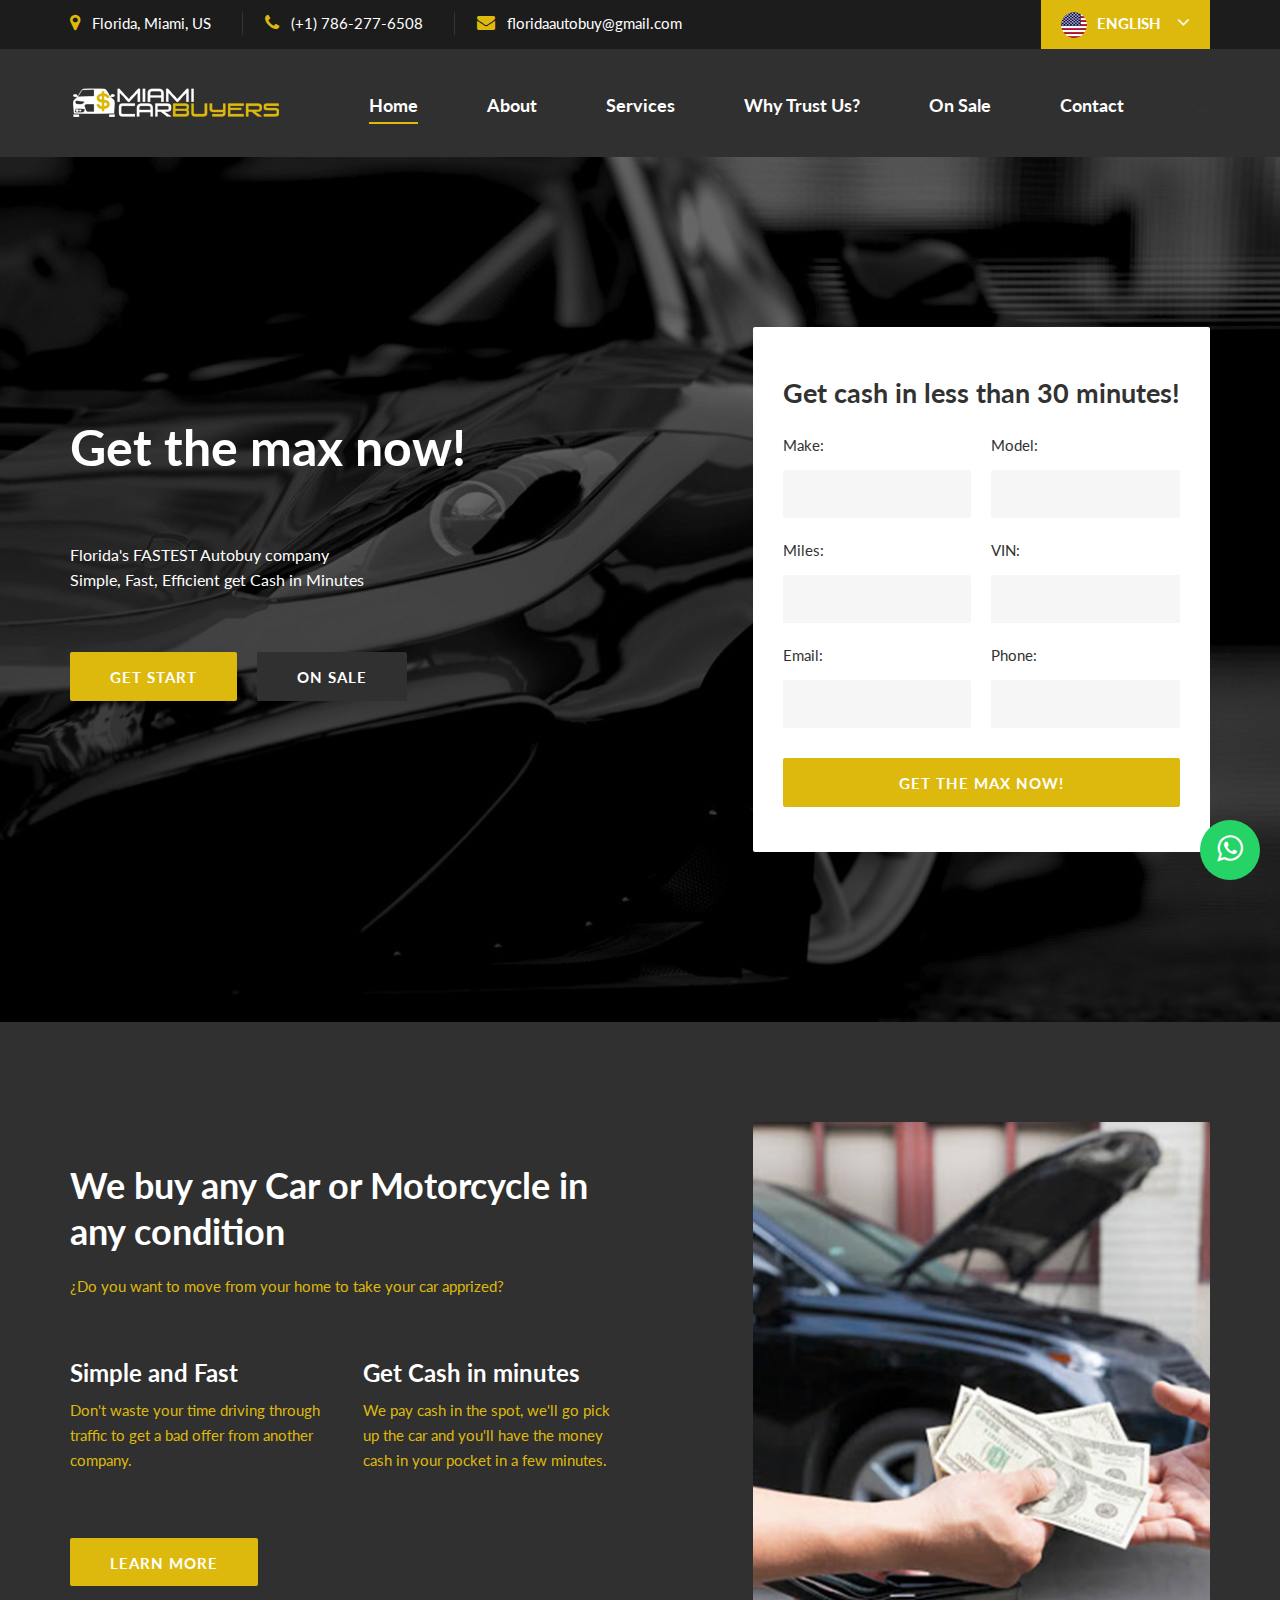
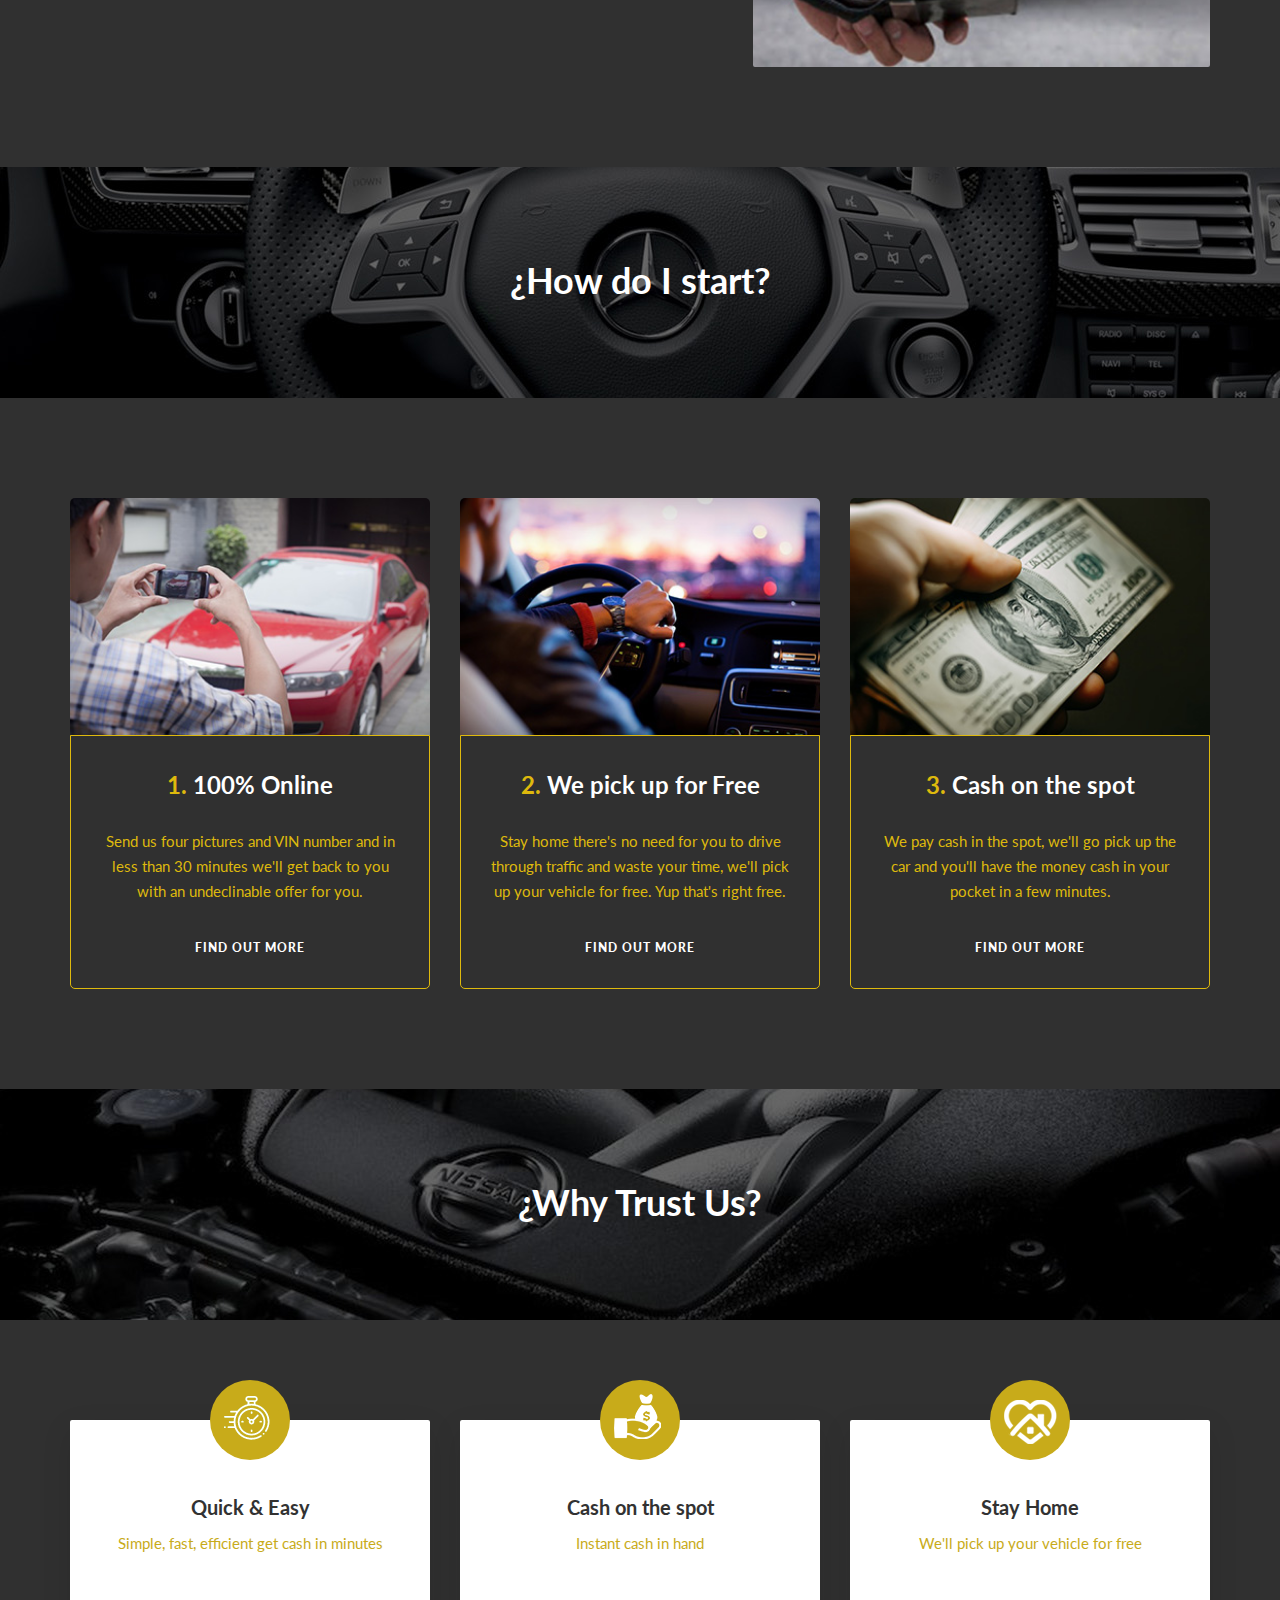
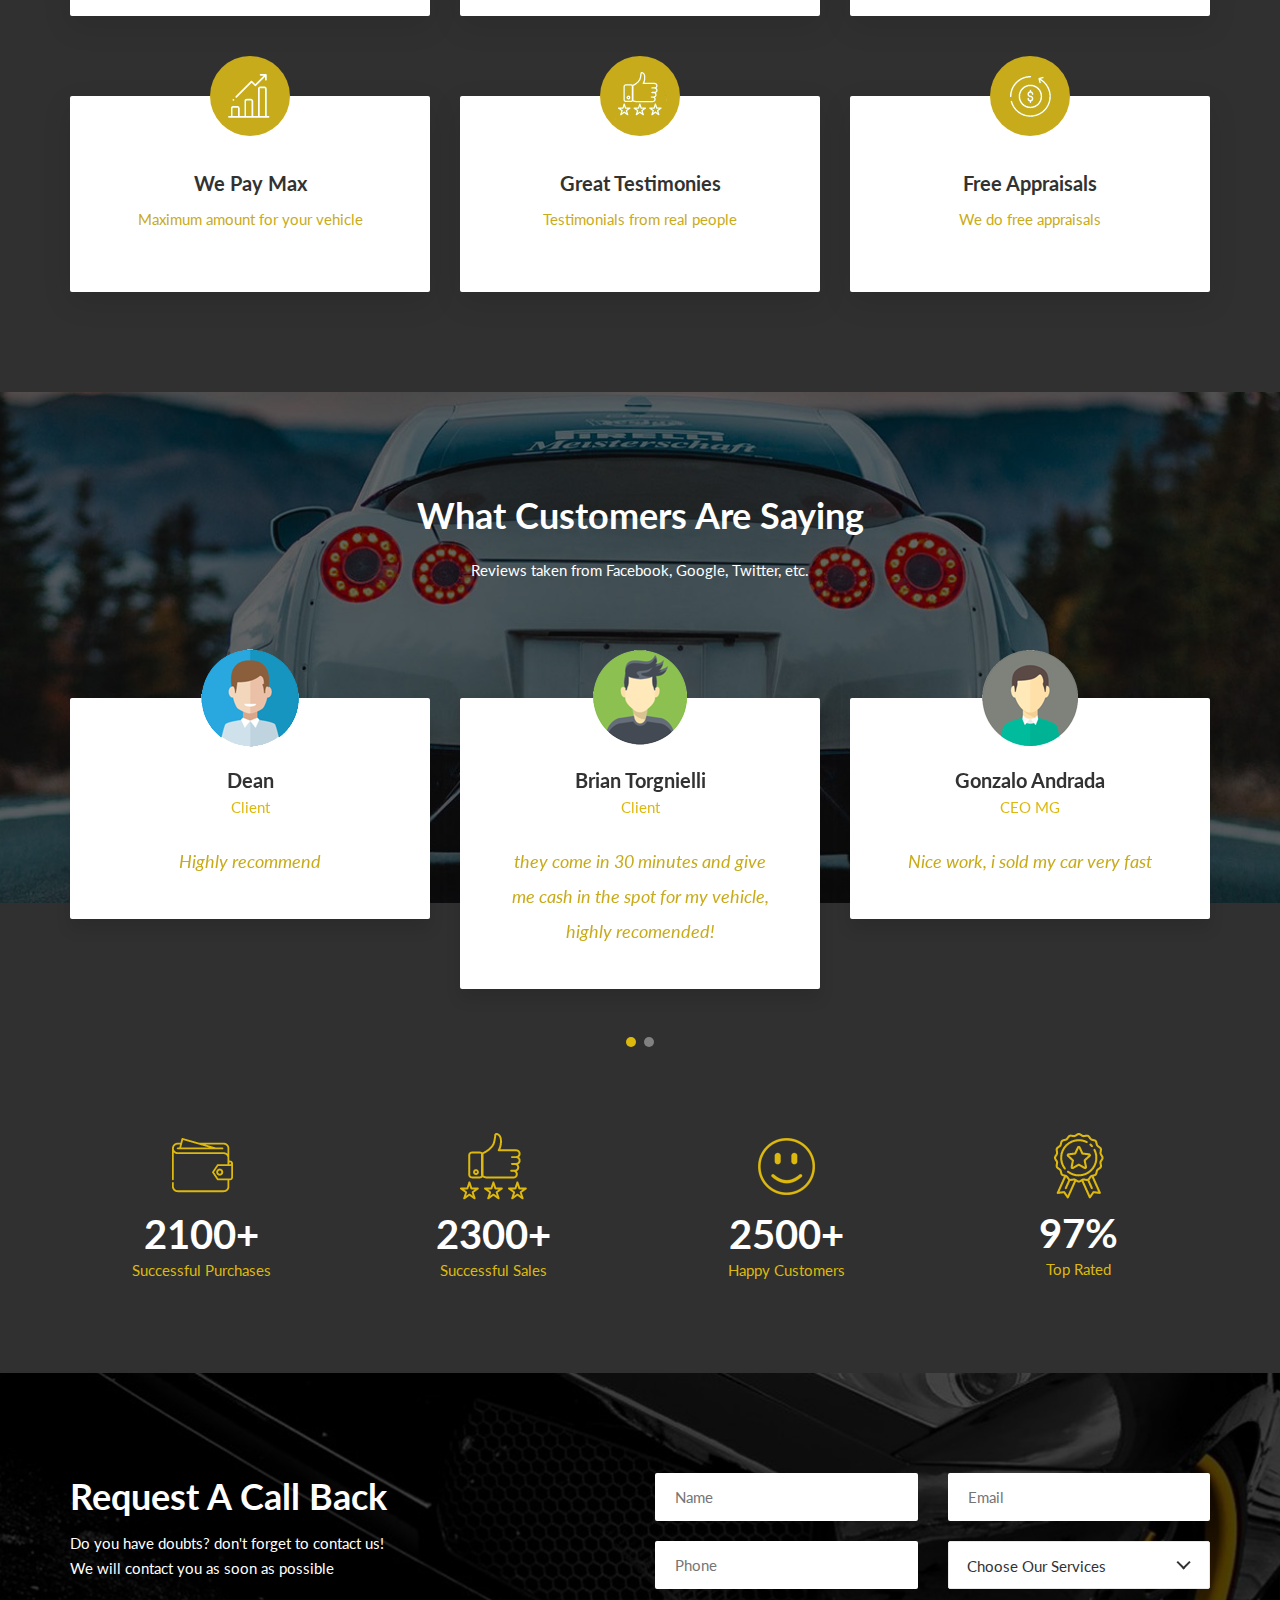
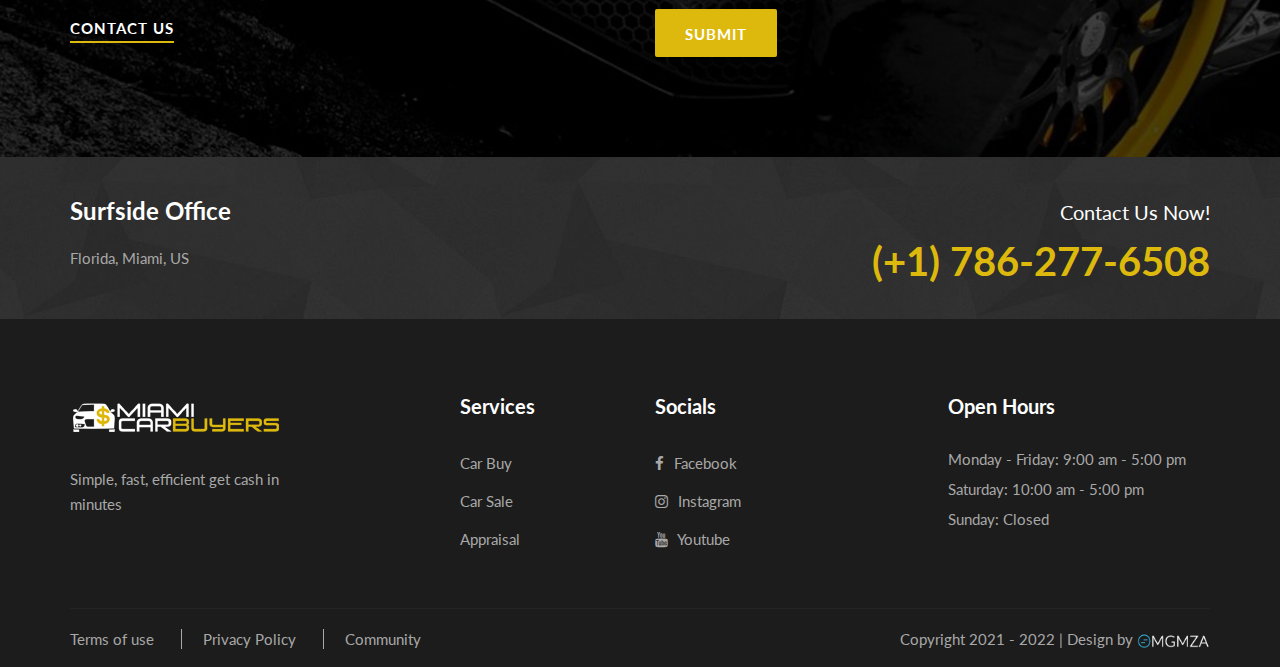
==== index.html @ 0f936c75 "Update" ====
<!DOCTYPE html>
<html lang="en">

<head>
    <meta charset="UTF-8">
    <meta name="description" content="We buy cars in Miami, Florida. Get cash in less than 30 minutes. We pay the max. Dealership for used cars in Miami">
    <meta name="keywords" content="miami car buyers, we buy cars, get max today, we pay the max, sell my car miami, cash for car miami, sell motorcycle miami, sell used car miami">
    <meta name="viewport" content="width=device-width, initial-scale=1.0">
    <meta http-equiv="X-UA-Compatible" content="ie=edge">
    <meta name="robots" content= "index, follow">
    <title>Miami Car Buyers | We pay the Max</title>

    <link rel="icon" href="img/favicon.ico" type="image/x-icon">
    <link rel="shortcut icon" href="img/favicon.ico" type="image/x-icon" />

    <!-- Google Font -->
    <link href="https://fonts.googleapis.com/css2?family=Lato:wght@300;400;700;900&display=swap" rel="stylesheet">

    <!-- Css Styles -->
    <link rel="stylesheet" href="css/bootstrap.min.css" type="text/css">
    <link rel="stylesheet" href="css/font-awesome.min.css" type="text/css">
    <link rel="stylesheet" href="css/elegant-icons.css" type="text/css">
    <link rel="stylesheet" href="css/nice-select.css" type="text/css">
    <link rel="stylesheet" href="css/magnific-popup.css" type="text/css">
    <link rel="stylesheet" href="css/jquery-ui.min.css" type="text/css">
    <link rel="stylesheet" href="css/owl.carousel.min.css" type="text/css">
    <link rel="stylesheet" href="css/slicknav.min.css" type="text/css">
    <link rel="stylesheet" href="css/style.css" type="text/css">

    <link rel="stylesheet" type="text/css" href="css/socialbarvertical.css">
    <link rel="stylesheet" type="text/css" href="css/socialbarvertical-font.css">

    <link rel="stylesheet" type="text/css" href="css/whatsapp.css">
    
    <script async src="https://pagead2.googlesyndication.com/pagead/js/adsbygoogle.js?client=ca-pub-7999002415994136"
     crossorigin="anonymous"></script>

    <!-- Global site tag (gtag.js) - Google Analytics -->
    <script async src="https://www.googletagmanager.com/gtag/js?id=UA-231578222-1"></script>
        <script>
          window.dataLayer = window.dataLayer || [];
          function gtag(){dataLayer.push(arguments);}
          gtag('js', new Date());

          gtag('config', 'UA-231578222-1');
        </script>

</head>

<body>
    <!-- Page Preloder -->
    <div id="preloder">
        <div class="loader"></div>
    </div>


    <!-- SocialBar Vertical -->
    <!--div class="social-bar">
        <a href="https://www.facebook.com/miamicarbuyers" class="icon icon-facebook" target="_blank"></a>
        <a href="https://twitter.com/DevCodela" class="icon icon-twitter" target="_blank"></a>
        <a href="https://www.youtube.com/" class="icon icon-youtube" target="_blank"></a>
        <a href="https://www.instagram.com/floridautobuy/" class="icon icon-instagram" target="_blank"></a>
    </div-->

    <a href="https://wa.link/kruryo" class="whatsapp" target="_blank"> <i class="fa fa-whatsapp whatsapp-icon"></i></a>
    
    <!-- Offcanvas Menu Begin -->
    <div class="offcanvas-menu-overlay"></div>
    <div class="offcanvas-menu-wrapper">
        <!--div class="offcanvas__search">
            <i class="fa fa-search search-switch"></i>
        </div-->
        <div class="offcanvas__logo">
            <a href="./index.html"><img src="img/mcb-mob.png" alt=""></a>
        </div>
        <nav class="offcanvas__menu mobile-menu">
            <ul>
                <li class="active"><a href="./index.html">Home</a></li>
                <li><a href="#about">About</a></li>
                <li><a href="#services">Services</a></li>
                <li><a href="#why">Why Trust Us?</a></li>
                <li><a href="./store.html">On Sale</a></li>
                <!--li><a href="#">Pages</a>
                    <ul class="dropdown">
                        <li><a href="./services.html">Features</a></li>
                        <li><a href="./services-details.html">Services Details</a></li>
                        <li><a href="./blog-details.html">Blog Details</a></li>
                    </ul>
                </li-->
                <li><a href="#contact">Contact</a></li>
            </ul>
        </nav>
        <div id="mobile-menu-wrap"></div>
        <ul class="offcanvas__widget">
            <li><i class="fa fa-map-marker"></i> Florida, Miami, US</li>
            <li><i class="fa fa-phone"></i> (+1) 786-277-6508</li>
            <li><i class="fa fa-envelope"></i> floridaautobuy@gmail.com</li>
        </ul>
        <div class="offcanvas__language">
            <img src="img/flag-us.png" alt="">
            <span>English</span>
            <i class="fa fa-angle-down"></i>
            <ul>
                <li><a href="index.html">English</a></li>
                <li><a href="miamicarbuyers-es.html.html">Spanish</a></li>
            </ul>
        </div>
    </div>
    <!-- Offcanvas Menu End -->

    <!-- Header Section Begin -->
    <header class="header" id="home">
        <div class="header__top">
            <div class="container">
                <div class="row">
                    <div class="col-lg-9">
                        <ul class="header__top__widget">
                            <li><i class="fa fa-map-marker"></i> Florida, Miami, US</li>
                            <li><i class="fa fa-phone"></i> (+1) 786-277-6508</li>
                            <li><i class="fa fa-envelope"></i> floridaautobuy@gmail.com</li>
                        </ul>
                    </div>
                    <div class="col-lg-3">
                        <div class="header__top__language">
                            <img src="img/flag-us.png" alt="">
                            <span>English</span>
                            <i class="fa fa-angle-down"></i>
                            <ul>
                                <li><a href="index.html">English</a></li>
                                <li><a href="mcb-spa.html">Spanish</a></li>
                            </ul>
                        </div>
                    </div>
                </div>
            </div>
        </div>
        <div class="container">
            <div class="row">
                <div class="col-lg-3">
                    <div class="header__logo">
                        <a href="./index.html"><img src="img/mcb.png" alt=""></a>
                    </div>
                </div>
                <div class="col-lg-9">
                    <div class="header__nav">
                        <nav class="header__menu">
                            <ul>
                                <li class="active"><a href="./index.html">Home</a></li>
                                <li><a href="#about">About</a></li>
                                <li><a href="#services">Services</a></li>
                                <li><a href="#why">Why Trust Us?</a></li>
                                <li><a href="./store.html">On Sale</a></li>
                                <!--li><a href="#">Store</a>
                                    <ul class="dropdown">
                                        <li><a href="./services.html">Features</a></li>
                                        <li><a href="./services-details.html">Services Details</a></li>
                                        <li><a href="./blog-details.html">Blog Details</a></li>
                                    </ul>
                                </li-->
                                <li><a href="#contact">Contact</a></li>
                            </ul>
                        </nav>
                        <div class="header__search">
                            <i class="fa fa-search search-switch"></i>
                        </div>
                    </div>
                </div>
            </div>
            <div class="canvas__open">
                <span class="fa fa-bars"></span>
            </div>
        </div>
    </header>
    <!-- Header Section End -->

    <!-- Hero Section Begin -->
    <section class="hero set-bg" data-setbg="img/hero-bg.jpg" >
        <div class="container">
            <div class="row">
                <div class="col-lg-5">
                    <div class="hero__text">
                        <h2>Get the max now!</h2>
                        <p>Florida's FASTEST Autobuy company<br>Simple, Fast, Efficient get Cash in Minutes</p>
                        <a href="#form" class="primary-btn">Get Start</a>
                        <a href="./store.html" class="primary-btn howit-btn">On Sale</a>
                    </div>
                </div>
                <div class="col-lg-5 offset-lg-2" id="form">
                    <div class="hero__form">
                        <h3>Get cash in less than 30 minutes!</h3>
                        <form action="https://formspree.io/f/xgepblnw" method="POST">
                            <div class="input-list">
                                <div class="input-list-item">
                                    <p>Make:</p>
                                    <input type="text" name="name" required>
                                </div>
                                <div class="input-list-item">
                                    <p>Model:</p>
                                    <input type="text" name="name">
                                </div>
                            </div>
                            <div class="input-list">
                                <div class="input-list-item">
                                    <p>Miles:</p>
                                    <input type="text" name="name" required>
                                </div>
                                <div class="input-list-item">
                                    <p>VIN:</p>
                                    <input type="text" name="name" required>
                                </div>
                            </div>
                            <!--div class="input-full-width">
                                <p>KM:</p>
                                <input type="text" name="name">
                            </div-->
                            <div class="input-list last">
                                <div class="input-list-item">
                                    <p>Email:</p>
                                    <input type="text" name="_replyto">
                                </div>
                                <div class="input-list-item">
                                    <p>Phone:</p>
                                    <input type="text" name="name" required>
                                </div>
                            </div>
                            <button type="submit" class="site-btn">Get the max now!</button>
                        </form>
                    </div>
                </div>
            </div>
        </div>
    </section>
    <!-- Hero Section End -->

    <!-- Home About Begin -->
    <section class="home-about spad" id="about">
        <div class="container">
            <div class="row">
                <div class="col-lg-6">
                    <div class="home__about__text">
                        <div class="section-title">
                            <h2>We buy any Car or Motorcycle in any condition</h2>
                            <p>¿Do you want to move from your home to take your car apprized?</p>
                        </div>
                        <div class="row">
                            <div class="col-lg-6 col-md-6">
                                <div class="home__about__item">
                                    <h4>Simple and Fast</h4>
                                    <p>Don't waste your time driving through traffic to get a bad offer from another company.</p>
                                </div>
                            </div>
                            <div class="col-lg-6 col-md-6">
                                <div class="home__about__item">
                                    <h4>Get Cash in minutes</h4>
                                    <p>We pay cash in the spot, we'll go pick up the car and you'll have the money cash in your pocket in a few minutes.</p>
                                </div>
                            </div>
                        </div>
                        <a href="#services" class="primary-btn">learn More</a>
                    </div>
                </div>
                <div class="col-lg-5 offset-lg-1">
                    <div class="home__about__img">
                        <img src="img/about/home-about.jpg" alt="">
                    </div>
                </div>
            </div>
        </div>
    </section>
    <!-- Home About End -->

    <section class="loan-services spad" id="services">
        <div class="container">
            <div class="row">
                <div class="col-lg-12">
                    <div class="section-title">
                        <h2>¿How do I start?</h2>
                        <!--p>- write something subtitle or leave it clean? -</p-->
                    </div>
                </div>
            </div>
        </div>
    </section class="loan-services spad">


    <!-- Services Section Begin -->
    <section class="services spad">
        <div class="container">
            <div class="row">
                <div class="col-lg-4 col-md-4 col-sm-6">
                    <div class="services__item">
                        <div class="services__item__img">
                            <img src="img/services/services-1.jpg" alt="">
                        </div>
                        <div class="services__item__text">
                            <h4><span>1.</span> 100% Online</h4>
                            <p>Send us four pictures and VIN number and in less than 30 minutes we'll get back to you with an undeclinable offer for you.</p>
                            <a href="#home">Find Out More</a>
                        </div>
                    </div>
                </div>
                <div class="col-lg-4 col-md-4 col-sm-6">
                    <div class="services__item">
                        <div class="services__item__img">
                            <img src="img/services/services-2.jpg" alt="">
                        </div>
                        <div class="services__item__text">
                            <h4><span>2. </span> We pick up for Free</h4>
                            <p>Stay home there's no need for you to drive through traffic and waste your time, we'll pick up your vehicle for free. Yup that's right free.</p>
                            <a href="#home">Find Out More</a>
                        </div>
                    </div>
                </div>
                <div class="col-lg-4 col-md-4 col-sm-6">
                    <div class="services__item">
                        <div class="services__item__img">
                            <img src="img/services/services-3.jpg" alt="">
                        </div>
                        <div class="services__item__text">
                            <h4><span>3. </span> Cash on the spot</h4>
                            <p>We pay cash in the spot, we'll go pick up the car and you'll have the money cash in your pocket in a few minutes.</p>
                            <a href="#home">Find Out More</a>
                        </div>
                    </div>
                </div>
            </div>
        </div>
    </section>
    <!-- Services End -->

    <section class="loan-services2 spad" id="why">
        <div class="container">
            <div class="row">
                <div class="col-lg-12">
                    <div class="section-title">
                        <h2>¿Why Trust Us?</h2>
                        <!--p>- write something subtitle or leave it clean? -</p-->
                    </div>
                </div>
            </div>
        </div>
    </section class="loan-services spad">

    <!-- Choose Section Begin -->
    <section class="choose spad">
        <div class="container">
            <div class="row">
                <div class="col-lg-12">
                    
                </div>
            </div>
            <div class="row">
                <div class="col-lg-4 col-md-4 col-sm-6">
                    <div class="choose__item">
                        <img src="img/choose/choose-1.png" alt="">
                        <h5>Quick & Easy</h5>
                        <p>Simple, fast, efficient get cash in minutes</p>
                    </div>
                </div>
                <div class="col-lg-4 col-md-4 col-sm-6">
                    <div class="choose__item">
                        <img src="img/choose/choose-2.png" alt="">
                        <h5>Cash on the spot</h5>
                        <p>Instant cash in hand</p>
                    </div>
                </div>
                <div class="col-lg-4 col-md-4 col-sm-6">
                    <div class="choose__item">
                        <img src="img/choose/choose-3.png" alt="">
                        <h5>Stay Home</h5>
                        <p>We'll pick up your vehicle for free</p>
                    </div>
                </div>
                <div class="col-lg-4 col-md-4 col-sm-6">
                    <div class="choose__item">
                        <img src="img/choose/choose-4.png" alt="">
                        <h5>We Pay Max</h5>
                        <p>Maximum amount for your vehicle</p>
                    </div>
                </div>
                <div class="col-lg-4 col-md-4 col-sm-6">
                    <div class="choose__item">
                        <img src="img/choose/choose-5.png" alt="">
                        <h5>Great Testimonies</h5>
                        <p>Testimonials from real people</p>
                    </div>
                </div>
                <div class="col-lg-4 col-md-4 col-sm-6">
                    <div class="choose__item">
                        <img src="img/choose/choose-6.png" alt="">
                        <h5>Free Appraisals</h5>
                        <p>We do free appraisals</p>
                    </div>
                </div>
            </div>
        </div>
    </section>
    <!-- Choose Section End -->

    <!-- Testimonial Section Begin -->
    <div class="testimonial spad set-bg" data-setbg="img/testimonial/testimonial-bg.jpg" id="testimonials">
        <div class="container">
            <div class="row">
                <div class="col-lg-12">
                    <div class="section-title">
                        <h2>What Customers Are Saying</h2>
                        <p>Reviews taken from Facebook, Google, Twitter, etc.</p>
                    </div>
                </div>
            </div>
        </div>
    </div>
    <div class="testimonial__carousel">
        <div class="container">
            <div class="row">
                <div class="testimonial__slider owl-carousel">
                    <div class="col-lg-4">
                        <div class="testimonial__item">
                            <img src="img/testimonial/testimonial-1.png" alt="">
                            <h5>Dean</h5>
                            <span>Client</span>
                            <p>Highly recommend</p>
                        </div>
                    </div>
                    <div class="col-lg-4">
                        <div class="testimonial__item">
                            <img src="img/testimonial/testimonial-2.png" alt="">
                            <h5>Brian Torgnielli</h5>
                            <span>Client</span>
                            <p>they come in 30 minutes and give me cash in the spot for my vehicle, highly recomended!</p>
                        </div>
                    </div>
                    <div class="col-lg-4">
                        <div class="testimonial__item">
                            <img src="img/testimonial/testimonial-3.png" alt="">
                            <h5>Gonzalo Andrada</h5>
                            <span>CEO MG</span>
                            <p>Nice work, i sold my car very fast</p>
                        </div>
                    </div>
                    <div class="col-lg-4">
                        <div class="testimonial__item">
                            <img src="img/testimonial/testimonial-4.png" alt="">
                            <h5>Arthur</h5>
                            <span>Client</span>
                            <p>Gabriel was very professional, I liked that they pay me in cash</p>
                        </div>
                    </div>
                </div>
            </div>
        </div>
    </div>
    <!-- Testimonial Section End -->

    <!-- Counter Begin -->
    <div class="counter spad">
        <div class="container">
            <div class="row">
                <div class="col-lg-3 col-md-3 col-sm-6">
                    <div class="counter__item">
                        <img src="img/counter/counter-1.png" alt="">
                        <div class="counter__number">
                            <h2>2100+</h2>
                        </div>
                        <p>Successful Purchases</p>
                    </div>
                </div>
                <div class="col-lg-3 col-md-3 col-sm-6">
                    <div class="counter__item">
                        <img src="img/counter/counter-2.png" alt="">
                        <div class="counter__number">
                            <h2>2300+</h2>
                        </div>
                        <p>Successful Sales</p>
                    </div>
                </div>
                <div class="col-lg-3 col-md-3 col-sm-6">
                    <div class="counter__item">
                        <img src="img/counter/counter-3.png" alt="">
                        <div class="counter__number">
                            <h2>2500+</h2> 
                        </div>
                        <p>Happy Customers</p>
                    </div>
                </div>
                <div class="col-lg-3 col-md-3 col-sm-6">
                    <div class="counter__item">
                        <img src="img/counter/counter-4.png" alt="">
                        <div class="counter__number">
                            <h2>97%</h2>
                        </div>
                        <p>Top Rated</p>
                    </div>
                </div>
            </div>
        </div>
    </div>
    <!-- Counter End -->

    <!-- Call Section Begin -->
    <section class="call spad set-bg" data-setbg="img/call-bg.jpg" id="contact">
        <div class="container">
            <div class="row">
                <div class="col-lg-5 col-md-6">
                    <div class="call__text">
                        <div class="section-title">
                            <h2>Request A Call Back</h2>
                            <p>Do you have doubts? don't forget to contact us!</p>
                            <p>We will contact you as soon as possible</p>
                        </div>
                        <a href="#contact">Contact Us</a>
                    </div>
                </div>
                <div class="col-lg-6 offset-lg-1 col-md-6">
                    <form action="https://formspree.io/f/xgepblnw" method="POST" class="call__form">
                        <div class="row">
                            <div class="col-lg-6">
                                <input type="text" name="name" placeholder="Name" required>
                            </div>
                            <div class="col-lg-6">
                                <input type="text" name="_replyto" placeholder="Email"> 
                            </div>
                            <div class="col-lg-6">
                                <input type="text" name="name" placeholder="Phone" required>
                            </div>
                            <div class="col-lg-6">
                                <select>
                                    <option value="">Choose Our Services</option>
                                    <option value="">Sell a Vehicle</option>
                                    <option value="">Buy a Vehicle</option>
                                    <option value="">Another reason</option>
                                </select>
                            </div>
                        </div>
                        <button type="submit" class="site-btn">Submit</button>
                    </form>
                </div>
            </div>
        </div>
    </section>
    <!-- Call Section End -->

    <!-- Contact Begin -->
    <div class="contact-widget set-bg" data-setbg="img/contact-widget.jpg">
        <div class="container">
            <div class="row">
                <div class="col-lg-6 col-md-6">
                    <div class="row">
                        <div class="col-lg-6 col-md-6">
                            <div class="contact__widget__item">
                                <h4>Surfside Office</h4>
                                <p>Florida, Miami, US</p>
                            </div>
                        </div>
                        <!--div class="col-lg-6 col-md-6">
                            <div class="contact__widget__item">
                                <h4>New Jersey Office</h4>
                                <p>1 Walnut Court, East Orange, NJ, United State</p>
                            </div>
                        </div-->
                    </div>
                </div>
                <div class="col-lg-6 col-md-6">
                    <div class="contact__widget__phone">
                        <span>Contact Us Now!</span>
                        <h2>(+1) 786-277-6508</h2>
                    </div>
                </div>
            </div>
        </div>
    </div>
    <!-- Contact End -->

    <!-- Footer Section Begin -->
    <footer class="footer">
        <div class="container">
            <div class="row">
                <div class="col-lg-3 col-md-6 col-sm-6">
                    <div class="footer__about">
                        <div class="footer__logo">
                            <a href="./index.html"><img src="img/mcb.png" alt=""></a>
                        </div>
                        <p>Simple, fast, efficient get cash in minutes</p>
                    </div>
                </div>
                <div class="col-lg-2 offset-lg-1 col-md-3 col-sm-6">
                    <div class="footer__widget">
                        <h5>Services</h5>
                        <div class="footer__widget">
                            <ul>
                                <li><a href="#">Car Buy</a></li>
                                <li><a href="#">Car Sale</a></li>
                                <li><a href="#">Appraisal</a></li>
                            </ul>
                        </div>
                    </div>
                </div>
                <div class="col-lg-2 col-md-3 col-sm-6">
                    <div class="footer__widget">
                        <h5>Socials</h5>
                        <div class="footer__widget footer__widget--social">
                            <ul>
                                <li><a href="https://www.facebook.com/miamicarbuyers" target="_blank"><i class="fa fa-facebook"></i> Facebook</a></li>
                                <li><a href="https://www.instagram.com/miamicarbuyers/" target="_blank"><i class="fa fa-instagram"></i> Instagram</a></li>
                                <li><a href="#"><i class="fa fa-youtube"></i> Youtube</a></li>
                                <!--li><a href="#"><i class="fa fa-twitter"></i> Twitter</a></li-->
                                <!--li><a href="#"><i class="fa fa-skype"></i> Skype</a></li-->
                            </ul>
                        </div>
                    </div>
                </div>
                <div class="col-lg-3 offset-lg-1 col-md-6 col-sm-6">
                    <div class="footer__widget footer__widget--address">
                        <h5>Open Hours</h5>
                        <p></p>
                        <ul>
                            <li>Monday - Friday: 9:00 am - 5:00 pm</li>
                            <li>Saturday: 10:00 am - 5:00 pm</li>
                            <li>Sunday: Closed</li>
                        </ul>
                    </div>
                </div>
            </div>
            <div class="footer__copyright">
                <div class="row">
                    <div class="col-lg-6 col-md-6">
                        <ul class="footer__copyright__links">
                            <li><a href="#">Terms of use</a></li>
                            <li><a href="#">Privacy Policy</a></li>
                            <li><a href="#">Community</a></li>
                        </ul>
                    </div>
                    <div class="col-lg-6 col-md-6">
                        <div class="footer__copyright__text">
                            <p>Copyright 2021 - 2022 | Design by <a href="https://mgmza.com"><img src="img/f-mg.png" width=73px></a></p>
                        </div>
                    </div>
                </div>
            </div>
        </div>
    </footer>
    <!-- Footer Section End -->

    <!-- Js Plugins -->
    <script src="js/jquery-3.3.1.min.js"></script>
    <script src="js/bootstrap.min.js"></script>
    <script src="js/jquery.nice-select.min.js"></script>
    <script src="js/jquery-ui.min.js"></script>
    <script src="js/jquery.nicescroll.min.js"></script>
    <script src="js/jquery.magnific-popup.min.js"></script>
    <script src="js/jquery.slicknav.js"></script>
    <script src="js/owl.carousel.min.js"></script>
    <script src="js/main.js"></script>

    <script type="text/javascript" src="js/smoothsection.js"></script>

</body>

</html>
---- css/elegant-icons.css ----
@font-face {
	font-family: 'ElegantIcons';
	src:url('../fonts/ElegantIcons.eot');
	src:url('../fonts/ElegantIcons.eot?#iefix') format('embedded-opentype'),
		url('../fonts/ElegantIcons.woff') format('woff'),
		url('../fonts/ElegantIcons.ttf') format('truetype'),
		url('../fonts/ElegantIcons.svg#ElegantIcons') format('svg');
	font-weight: normal;
	font-style: normal;
}

/* Use the following CSS code if you want to use data attributes for inserting your icons */
[data-icon]:before {
	font-family: 'ElegantIcons';
	content: attr(data-icon);
	speak: none;
	font-weight: normal;
	font-variant: normal;
	text-transform: none;
	line-height: 1;
	-webkit-font-smoothing: antialiased;
	-moz-osx-font-smoothing: grayscale;
}

/* Use the following CSS code if you want to have a class per icon */
/*
Instead of a list of all class selectors,
you can use the generic selector below, but it's slower:
[class*="your-class-prefix"] {
*/
.arrow_up, .arrow_down, .arrow_left, .arrow_right, .arrow_left-up, .arrow_right-up, .arrow_right-down, .arrow_left-down, .arrow-up-down, .arrow_up-down_alt, .arrow_left-right_alt, .arrow_left-right, .arrow_expand_alt2, .arrow_expand_alt, .arrow_condense, .arrow_expand, .arrow_move, .arrow_carrot-up, .arrow_carrot-down, .arrow_carrot-left, .arrow_carrot-right, .arrow_carrot-2up, .arrow_carrot-2down, .arrow_carrot-2left, .arrow_carrot-2right, .arrow_carrot-up_alt2, .arrow_carrot-down_alt2, .arrow_carrot-left_alt2, .arrow_carrot-right_alt2, .arrow_carrot-2up_alt2, .arrow_carrot-2down_alt2, .arrow_carrot-2left_alt2, .arrow_carrot-2right_alt2, .arrow_triangle-up, .arrow_triangle-down, .arrow_triangle-left, .arrow_triangle-right, .arrow_triangle-up_alt2, .arrow_triangle-down_alt2, .arrow_triangle-left_alt2, .arrow_triangle-right_alt2, .arrow_back, .icon_minus-06, .icon_plus, .icon_close, .icon_check, .icon_minus_alt2, .icon_plus_alt2, .icon_close_alt2, .icon_check_alt2, .icon_zoom-out_alt, .icon_zoom-in_alt, .icon_search, .icon_box-empty, .icon_box-selected, .icon_minus-box, .icon_plus-box, .icon_box-checked, .icon_circle-empty, .icon_circle-slelected, .icon_stop_alt2, .icon_stop, .icon_pause_alt2, .icon_pause, .icon_menu, .icon_menu-square_alt2, .icon_menu-circle_alt2, .icon_ul, .icon_ol, .icon_adjust-horiz, .icon_adjust-vert, .icon_document_alt, .icon_documents_alt, .icon_pencil, .icon_pencil-edit_alt, .icon_pencil-edit, .icon_folder-alt, .icon_folder-open_alt, .icon_folder-add_alt, .icon_info_alt, .icon_error-oct_alt, .icon_error-circle_alt, .icon_error-triangle_alt, .icon_question_alt2, .icon_question, .icon_comment_alt, .icon_chat_alt, .icon_vol-mute_alt, .icon_volume-low_alt, .icon_volume-high_alt, .icon_quotations, .icon_quotations_alt2, .icon_clock_alt, .icon_lock_alt, .icon_lock-open_alt, .icon_key_alt, .icon_cloud_alt, .icon_cloud-upload_alt, .icon_cloud-download_alt, .icon_image, .icon_images, .icon_lightbulb_alt, .icon_gift_alt, .icon_house_alt, .icon_genius, .icon_mobile, .icon_tablet, .icon_laptop, .icon_desktop, .icon_camera_alt, .icon_mail_alt, .icon_cone_alt, .icon_ribbon_alt, .icon_bag_alt, .icon_creditcard, .icon_cart_alt, .icon_paperclip, .icon_tag_alt, .icon_tags_alt, .icon_trash_alt, .icon_cursor_alt, .icon_mic_alt, .icon_compass_alt, .icon_pin_alt, .icon_pushpin_alt, .icon_map_alt, .icon_drawer_alt, .icon_toolbox_alt, .icon_book_alt, .icon_calendar, .icon_film, .icon_table, .icon_contacts_alt, .icon_headphones, .icon_lifesaver, .icon_piechart, .icon_refresh, .icon_link_alt, .icon_link, .icon_loading, .icon_blocked, .icon_archive_alt, .icon_heart_alt, .icon_star_alt, .icon_star-half_alt, .icon_star, .icon_star-half, .icon_tools, .icon_tool, .icon_cog, .icon_cogs, .arrow_up_alt, .arrow_down_alt, .arrow_left_alt, .arrow_right_alt, .arrow_left-up_alt, .arrow_right-up_alt, .arrow_right-down_alt, .arrow_left-down_alt, .arrow_condense_alt, .arrow_expand_alt3, .arrow_carrot_up_alt, .arrow_carrot-down_alt, .arrow_carrot-left_alt, .arrow_carrot-right_alt, .arrow_carrot-2up_alt, .arrow_carrot-2dwnn_alt, .arrow_carrot-2left_alt, .arrow_carrot-2right_alt, .arrow_triangle-up_alt, .arrow_triangle-down_alt, .arrow_triangle-left_alt, .arrow_triangle-right_alt, .icon_minus_alt, .icon_plus_alt, .icon_close_alt, .icon_check_alt, .icon_zoom-out, .icon_zoom-in, .icon_stop_alt, .icon_menu-square_alt, .icon_menu-circle_alt, .icon_document, .icon_documents, .icon_pencil_alt, .icon_folder, .icon_folder-open, .icon_folder-add, .icon_folder_upload, .icon_folder_download, .icon_info, .icon_error-circle, .icon_error-oct, .icon_error-triangle, .icon_question_alt, .icon_comment, .icon_chat, .icon_vol-mute, .icon_volume-low, .icon_volume-high, .icon_quotations_alt, .icon_clock, .icon_lock, .icon_lock-open, .icon_key, .icon_cloud, .icon_cloud-upload, .icon_cloud-download, .icon_lightbulb, .icon_gift, .icon_house, .icon_camera, .icon_mail, .icon_cone, .icon_ribbon, .icon_bag, .icon_cart, .icon_tag, .icon_tags, .icon_trash, .icon_cursor, .icon_mic, .icon_compass, .icon_pin, .icon_pushpin, .icon_map, .icon_drawer, .icon_toolbox, .icon_book, .icon_contacts, .icon_archive, .icon_heart, .icon_profile, .icon_group, .icon_grid-2x2, .icon_grid-3x3, .icon_music, .icon_pause_alt, .icon_phone, .icon_upload, .icon_download, .social_facebook, .social_twitter, .social_pinterest, .social_googleplus, .social_tumblr, .social_tumbleupon, .social_wordpress, .social_instagram, .social_dribbble, .social_vimeo, .social_linkedin, .social_rss, .social_deviantart, .social_share, .social_myspace, .social_skype, .social_youtube, .social_picassa, .social_googledrive, .social_flickr, .social_blogger, .social_spotify, .social_delicious, .social_facebook_circle, .social_twitter_circle, .social_pinterest_circle, .social_googleplus_circle, .social_tumblr_circle, .social_stumbleupon_circle, .social_wordpress_circle, .social_instagram_circle, .social_dribbble_circle, .social_vimeo_circle, .social_linkedin_circle, .social_rss_circle, .social_deviantart_circle, .social_share_circle, .social_myspace_circle, .social_skype_circle, .social_youtube_circle, .social_picassa_circle, .social_googledrive_alt2, .social_flickr_circle, .social_blogger_circle, .social_spotify_circle, .social_delicious_circle, .social_facebook_square, .social_twitter_square, .social_pinterest_square, .social_googleplus_square, .social_tumblr_square, .social_stumbleupon_square, .social_wordpress_square, .social_instagram_square, .social_dribbble_square, .social_vimeo_square, .social_linkedin_square, .social_rss_square, .social_deviantart_square, .social_share_square, .social_myspace_square, .social_skype_square, .social_youtube_square, .social_picassa_square, .social_googledrive_square, .social_flickr_square, .social_blogger_square, .social_spotify_square, .social_delicious_square, .icon_printer, .icon_calulator, .icon_building, .icon_floppy, .icon_drive, .icon_search-2, .icon_id, .icon_id-2, .icon_puzzle, .icon_like, .icon_dislike, .icon_mug, .icon_currency, .icon_wallet, .icon_pens, .icon_easel, .icon_flowchart, .icon_datareport, .icon_briefcase, .icon_shield, .icon_percent, .icon_globe, .icon_globe-2, .icon_target, .icon_hourglass, .icon_balance, .icon_rook, .icon_printer-alt, .icon_calculator_alt, .icon_building_alt, .icon_floppy_alt, .icon_drive_alt, .icon_search_alt, .icon_id_alt, .icon_id-2_alt, .icon_puzzle_alt, .icon_like_alt, .icon_dislike_alt, .icon_mug_alt, .icon_currency_alt, .icon_wallet_alt, .icon_pens_alt, .icon_easel_alt, .icon_flowchart_alt, .icon_datareport_alt, .icon_briefcase_alt, .icon_shield_alt, .icon_percent_alt, .icon_globe_alt, .icon_clipboard {
	font-family: 'ElegantIcons';
	speak: none;
	font-style: normal;
	font-weight: normal;
	font-variant: normal;
	text-transform: none;
	line-height: 1;
	-webkit-font-smoothing: antialiased;
}
.arrow_up:before {
	content: "\21";
}
.arrow_down:before {
	content: "\22";
}
.arrow_left:before {
	content: "\23";
}
.arrow_right:before {
	content: "\24";
}
.arrow_left-up:before {
	content: "\25";
}
.arrow_right-up:before {
	content: "\26";
}
.arrow_right-down:before {
	content: "\27";
}
.arrow_left-down:before {
	content: "\28";
}
.arrow-up-down:before {
	content: "\29";
}
.arrow_up-down_alt:before {
	content: "\2a";
}
.arrow_left-right_alt:before {
	content: "\2b";
}
.arrow_left-right:before {
	content: "\2c";
}
.arrow_expand_alt2:before {
	content: "\2d";
}
.arrow_expand_alt:before {
	content: "\2e";
}
.arrow_condense:before {
	content: "\2f";
}
.arrow_expand:before {
	content: "\30";
}
.arrow_move:before {
	content: "\31";
}
.arrow_carrot-up:before {
	content: "\32";
}
.arrow_carrot-down:before {
	content: "\33";
}
.arrow_carrot-left:before {
	content: "\34";
}
.arrow_carrot-right:before {
	content: "\35";
}
.arrow_carrot-2up:before {
	content: "\36";
}
.arrow_carrot-2down:before {
	content: "\37";
}
.arrow_carrot-2left:before {
	content: "\38";
}
.arrow_carrot-2right:before {
	content: "\39";
}
.arrow_carrot-up_alt2:before {
	content: "\3a";
}
.arrow_carrot-down_alt2:before {
	content: "\3b";
}
.arrow_carrot-left_alt2:before {
	content: "\3c";
}
.arrow_carrot-right_alt2:before {
	content: "\3d";
}
.arrow_carrot-2up_alt2:before {
	content: "\3e";
}
.arrow_carrot-2down_alt2:before {
	content: "\3f";
}
.arrow_carrot-2left_alt2:before {
	content: "\40";
}
.arrow_carrot-2right_alt2:before {
	content: "\41";
}
.arrow_triangle-up:before {
	content: "\42";
}
.arrow_triangle-down:before {
	content: "\43";
}
.arrow_triangle-left:before {
	content: "\44";
}
.arrow_triangle-right:before {
	content: "\45";
}
.arrow_triangle-up_alt2:before {
	content: "\46";
}
.arrow_triangle-down_alt2:before {
	content: "\47";
}
.arrow_triangle-left_alt2:before {
	content: "\48";
}
.arrow_triangle-right_alt2:before {
	content: "\49";
}
.arrow_back:before {
	content: "\4a";
}
.icon_minus-06:before {
	content: "\4b";
}
.icon_plus:before {
	content: "\4c";
}
.icon_close:before {
	content: "\4d";
}
.icon_check:before {
	content: "\4e";
}
.icon_minus_alt2:before {
	content: "\4f";
}
.icon_plus_alt2:before {
	content: "\50";
}
.icon_close_alt2:before {
	content: "\51";
}
.icon_check_alt2:before {
	content: "\52";
}
.icon_zoom-out_alt:before {
	content: "\53";
}
.icon_zoom-in_alt:before {
	content: "\54";
}
.icon_search:before {
	content: "\55";
}
.icon_box-empty:before {
	content: "\56";
}
.icon_box-selected:before {
	content: "\57";
}
.icon_minus-box:before {
	content: "\58";
}
.icon_plus-box:before {
	content: "\59";
}
.icon_box-checked:before {
	content: "\5a";
}
.icon_circle-empty:before {
	content: "\5b";
}
.icon_circle-slelected:before {
	content: "\5c";
}
.icon_stop_alt2:before {
	content: "\5d";
}
.icon_stop:before {
	content: "\5e";
}
.icon_pause_alt2:before {
	content: "\5f";
}
.icon_pause:before {
	content: "\60";
}
.icon_menu:before {
	content: "\61";
}
.icon_menu-square_alt2:before {
	content: "\62";
}
.icon_menu-circle_alt2:before {
	content: "\63";
}
.icon_ul:before {
	content: "\64";
}
.icon_ol:before {
	content: "\65";
}
.icon_adjust-horiz:before {
	content: "\66";
}
.icon_adjust-vert:before {
	content: "\67";
}
.icon_document_alt:before {
	content: "\68";
}
.icon_documents_alt:before {
	content: "\69";
}
.icon_pencil:before {
	content: "\6a";
}
.icon_pencil-edit_alt:before {
	content: "\6b";
}
.icon_pencil-edit:before {
	content: "\6c";
}
.icon_folder-alt:before {
	content: "\6d";
}
.icon_folder-open_alt:before {
	content: "\6e";
}
.icon_folder-add_alt:before {
	content: "\6f";
}
.icon_info_alt:before {
	content: "\70";
}
.icon_error-oct_alt:before {
	content: "\71";
}
.icon_error-circle_alt:before {
	content: "\72";
}
.icon_error-triangle_alt:before {
	content: "\73";
}
.icon_question_alt2:before {
	content: "\74";
}
.icon_question:before {
	content: "\75";
}
.icon_comment_alt:before {
	content: "\76";
}
.icon_chat_alt:before {
	content: "\77";
}
.icon_vol-mute_alt:before {
	content: "\78";
}
.icon_volume-low_alt:before {
	content: "\79";
}
.icon_volume-high_alt:before {
	content: "\7a";
}
.icon_quotations:before {
	content: "\7b";
}
.icon_quotations_alt2:before {
	content: "\7c";
}
.icon_clock_alt:before {
	content: "\7d";
}
.icon_lock_alt:before {
	content: "\7e";
}
.icon_lock-open_alt:before {
	content: "\e000";
}
.icon_key_alt:before {
	content: "\e001";
}
.icon_cloud_alt:before {
	content: "\e002";
}
.icon_cloud-upload_alt:before {
	content: "\e003";
}
.icon_cloud-download_alt:before {
	content: "\e004";
}
.icon_image:before {
	content: "\e005";
}
.icon_images:before {
	content: "\e006";
}
.icon_lightbulb_alt:before {
	content: "\e007";
}
.icon_gift_alt:before {
	content: "\e008";
}
.icon_house_alt:before {
	content: "\e009";
}
.icon_genius:before {
	content: "\e00a";
}
.icon_mobile:before {
	content: "\e00b";
}
.icon_tablet:before {
	content: "\e00c";
}
.icon_laptop:before {
	content: "\e00d";
}
.icon_desktop:before {
	content: "\e00e";
}
.icon_camera_alt:before {
	content: "\e00f";
}
.icon_mail_alt:before {
	content: "\e010";
}
.icon_cone_alt:before {
	content: "\e011";
}
.icon_ribbon_alt:before {
	content: "\e012";
}
.icon_bag_alt:before {
	content: "\e013";
}
.icon_creditcard:before {
	content: "\e014";
}
.icon_cart_alt:before {
	content: "\e015";
}
.icon_paperclip:before {
	content: "\e016";
}
.icon_tag_alt:before {
	content: "\e017";
}
.icon_tags_alt:before {
	content: "\e018";
}
.icon_trash_alt:before {
	content: "\e019";
}
.icon_cursor_alt:before {
	content: "\e01a";
}
.icon_mic_alt:before {
	content: "\e01b";
}
.icon_compass_alt:before {
	content: "\e01c";
}
.icon_pin_alt:before {
	content: "\e01d";
}
.icon_pushpin_alt:before {
	content: "\e01e";
}
.icon_map_alt:before {
	content: "\e01f";
}
.icon_drawer_alt:before {
	content: "\e020";
}
.icon_toolbox_alt:before {
	content: "\e021";
}
.icon_book_alt:before {
	content: "\e022";
}
.icon_calendar:before {
	content: "\e023";
}
.icon_film:before {
	content: "\e024";
}
.icon_table:before {
	content: "\e025";
}
.icon_contacts_alt:before {
	content: "\e026";
}
.icon_headphones:before {
	content: "\e027";
}
.icon_lifesaver:before {
	content: "\e028";
}
.icon_piechart:before {
	content: "\e029";
}
.icon_refresh:before {
	content: "\e02a";
}
.icon_link_alt:before {
	content: "\e02b";
}
.icon_link:before {
	content: "\e02c";
}
.icon_loading:before {
	content: "\e02d";
}
.icon_blocked:before {
	content: "\e02e";
}
.icon_archive_alt:before {
	content: "\e02f";
}
.icon_heart_alt:before {
	content: "\e030";
}
.icon_star_alt:before {
	content: "\e031";
}
.icon_star-half_alt:before {
	content: "\e032";
}
.icon_star:before {
	content: "\e033";
}
.icon_star-half:before {
	content: "\e034";
}
.icon_tools:before {
	content: "\e035";
}
.icon_tool:before {
	content: "\e036";
}
.icon_cog:before {
	content: "\e037";
}
.icon_cogs:before {
	content: "\e038";
}
.arrow_up_alt:before {
	content: "\e039";
}
.arrow_down_alt:before {
	content: "\e03a";
}
.arrow_left_alt:before {
	content: "\e03b";
}
.arrow_right_alt:before {
	content: "\e03c";
}
.arrow_left-up_alt:before {
	content: "\e03d";
}
.arrow_right-up_alt:before {
	content: "\e03e";
}
.arrow_right-down_alt:before {
	content: "\e03f";
}
.arrow_left-down_alt:before {
	content: "\e040";
}
.arrow_condense_alt:before {
	content: "\e041";
}
.arrow_expand_alt3:before {
	content: "\e042";
}
.arrow_carrot_up_alt:before {
	content: "\e043";
}
.arrow_carrot-down_alt:before {
	content: "\e044";
}
.arrow_carrot-left_alt:before {
	content: "\e045";
}
.arrow_carrot-right_alt:before {
	content: "\e046";
}
.arrow_carrot-2up_alt:before {
	content: "\e047";
}
.arrow_carrot-2dwnn_alt:before {
	content: "\e048";
}
.arrow_carrot-2left_alt:before {
	content: "\e049";
}
.arrow_carrot-2right_alt:before {
	content: "\e04a";
}
.arrow_triangle-up_alt:before {
	content: "\e04b";
}
.arrow_triangle-down_alt:before {
	content: "\e04c";
}
.arrow_triangle-left_alt:before {
	content: "\e04d";
}
.arrow_triangle-right_alt:before {
	content: "\e04e";
}
.icon_minus_alt:before {
	content: "\e04f";
}
.icon_plus_alt:before {
	content: "\e050";
}
.icon_close_alt:before {
	content: "\e051";
}
.icon_check_alt:before {
	content: "\e052";
}
.icon_zoom-out:before {
	content: "\e053";
}
.icon_zoom-in:before {
	content: "\e054";
}
.icon_stop_alt:before {
	content: "\e055";
}
.icon_menu-square_alt:before {
	content: "\e056";
}
.icon_menu-circle_alt:before {
	content: "\e057";
}
.icon_document:before {
	content: "\e058";
}
.icon_documents:before {
	content: "\e059";
}
.icon_pencil_alt:before {
	content: "\e05a";
}
.icon_folder:before {
	content: "\e05b";
}
.icon_folder-open:before {
	content: "\e05c";
}
.icon_folder-add:before {
	content: "\e05d";
}
.icon_folder_upload:before {
	content: "\e05e";
}
.icon_folder_download:before {
	content: "\e05f";
}
.icon_info:before {
	content: "\e060";
}
.icon_error-circle:before {
	content: "\e061";
}
.icon_error-oct:before {
	content: "\e062";
}
.icon_error-triangle:before {
	content: "\e063";
}
.icon_question_alt:before {
	content: "\e064";
}
.icon_comment:before {
	content: "\e065";
}
.icon_chat:before {
	content: "\e066";
}
.icon_vol-mute:before {
	content: "\e067";
}
.icon_volume-low:before {
	content: "\e068";
}
.icon_volume-high:before {
	content: "\e069";
}
.icon_quotations_alt:before {
	content: "\e06a";
}
.icon_clock:before {
	content: "\e06b";
}
.icon_lock:before {
	content: "\e06c";
}
.icon_lock-open:before {
	content: "\e06d";
}
.icon_key:before {
	content: "\e06e";
}
.icon_cloud:before {
	content: "\e06f";
}
.icon_cloud-upload:before {
	content: "\e070";
}
.icon_cloud-download:before {
	content: "\e071";
}
.icon_lightbulb:before {
	content: "\e072";
}
.icon_gift:before {
	content: "\e073";
}
.icon_house:before {
	content: "\e074";
}
.icon_camera:before {
	content: "\e075";
}
.icon_mail:before {
	content: "\e076";
}
.icon_cone:before {
	content: "\e077";
}
.icon_ribbon:before {
	content: "\e078";
}
.icon_bag:before {
	content: "\e079";
}
.icon_cart:before {
	content: "\e07a";
}
.icon_tag:before {
	content: "\e07b";
}
.icon_tags:before {
	content: "\e07c";
}
.icon_trash:before {
	content: "\e07d";
}
.icon_cursor:before {
	content: "\e07e";
}
.icon_mic:before {
	content: "\e07f";
}
.icon_compass:before {
	content: "\e080";
}
.icon_pin:before {
	content: "\e081";
}
.icon_pushpin:before {
	content: "\e082";
}
.icon_map:before {
	content: "\e083";
}
.icon_drawer:before {
	content: "\e084";
}
.icon_toolbox:before {
	content: "\e085";
}
.icon_book:before {
	content: "\e086";
}
.icon_contacts:before {
	content: "\e087";
}
.icon_archive:before {
	content: "\e088";
}
.icon_heart:before {
	content: "\e089";
}
.icon_profile:before {
	content: "\e08a";
}
.icon_group:before {
	content: "\e08b";
}
.icon_grid-2x2:before {
	content: "\e08c";
}
.icon_grid-3x3:before {
	content: "\e08d";
}
.icon_music:before {
	content: "\e08e";
}
.icon_pause_alt:before {
	content: "\e08f";
}
.icon_phone:before {
	content: "\e090";
}
.icon_upload:before {
	content: "\e091";
}
.icon_download:before {
	content: "\e092";
}
.social_facebook:before {
	content: "\e093";
}
.social_twitter:before {
	content: "\e094";
}
.social_pinterest:before {
	content: "\e095";
}
.social_googleplus:before {
	content: "\e096";
}
.social_tumblr:before {
	content: "\e097";
}
.social_tumbleupon:before {
	content: "\e098";
}
.social_wordpress:before {
	content: "\e099";
}
.social_instagram:before {
	content: "\e09a";
}
.social_dribbble:before {
	content: "\e09b";
}
.social_vimeo:before {
	content: "\e09c";
}
.social_linkedin:before {
	content: "\e09d";
}
.social_rss:before {
	content: "\e09e";
}
.social_deviantart:before {
	content: "\e09f";
}
.social_share:before {
	content: "\e0a0";
}
.social_myspace:before {
	content: "\e0a1";
}
.social_skype:before {
	content: "\e0a2";
}
.social_youtube:before {
	content: "\e0a3";
}
.social_picassa:before {
	content: "\e0a4";
}
.social_googledrive:before {
	content: "\e0a5";
}
.social_flickr:before {
	content: "\e0a6";
}
.social_blogger:before {
	content: "\e0a7";
}
.social_spotify:before {
	content: "\e0a8";
}
.social_delicious:before {
	content: "\e0a9";
}
.social_facebook_circle:before {
	content: "\e0aa";
}
.social_twitter_circle:before {
	content: "\e0ab";
}
.social_pinterest_circle:before {
	content: "\e0ac";
}
.social_googleplus_circle:before {
	content: "\e0ad";
}
.social_tumblr_circle:before {
	content: "\e0ae";
}
.social_stumbleupon_circle:before {
	content: "\e0af";
}
.social_wordpress_circle:before {
	content: "\e0b0";
}
.social_instagram_circle:before {
	content: "\e0b1";
}
.social_dribbble_circle:before {
	content: "\e0b2";
}
.social_vimeo_circle:before {
	content: "\e0b3";
}
.social_linkedin_circle:before {
	content: "\e0b4";
}
.social_rss_circle:before {
	content: "\e0b5";
}
.social_deviantart_circle:before {
	content: "\e0b6";
}
.social_share_circle:before {
	content: "\e0b7";
}
.social_myspace_circle:before {
	content: "\e0b8";
}
.social_skype_circle:before {
	content: "\e0b9";
}
.social_youtube_circle:before {
	content: "\e0ba";
}
.social_picassa_circle:before {
	content: "\e0bb";
}
.social_googledrive_alt2:before {
	content: "\e0bc";
}
.social_flickr_circle:before {
	content: "\e0bd";
}
.social_blogger_circle:before {
	content: "\e0be";
}
.social_spotify_circle:before {
	content: "\e0bf";
}
.social_delicious_circle:before {
	content: "\e0c0";
}
.social_facebook_square:before {
	content: "\e0c1";
}
.social_twitter_square:before {
	content: "\e0c2";
}
.social_pinterest_square:before {
	content: "\e0c3";
}
.social_googleplus_square:before {
	content: "\e0c4";
}
.social_tumblr_square:before {
	content: "\e0c5";
}
.social_stumbleupon_square:before {
	content: "\e0c6";
}
.social_wordpress_square:before {
	content: "\e0c7";
}
.social_instagram_square:before {
	content: "\e0c8";
}
.social_dribbble_square:before {
	content: "\e0c9";
}
.social_vimeo_square:before {
	content: "\e0ca";
}
.social_linkedin_square:before {
	content: "\e0cb";
}
.social_rss_square:before {
	content: "\e0cc";
}
.social_deviantart_square:before {
	content: "\e0cd";
}
.social_share_square:before {
	content: "\e0ce";
}
.social_myspace_square:before {
	content: "\e0cf";
}
.social_skype_square:before {
	content: "\e0d0";
}
.social_youtube_square:before {
	content: "\e0d1";
}
.social_picassa_square:before {
	content: "\e0d2";
}
.social_googledrive_square:before {
	content: "\e0d3";
}
.social_flickr_square:before {
	content: "\e0d4";
}
.social_blogger_square:before {
	content: "\e0d5";
}
.social_spotify_square:before {
	content: "\e0d6";
}
.social_delicious_square:before {
	content: "\e0d7";
}
.icon_printer:before {
	content: "\e103";
}
.icon_calulator:before {
	content: "\e0ee";
}
.icon_building:before {
	content: "\e0ef";
}
.icon_floppy:before {
	content: "\e0e8";
}
.icon_drive:before {
	content: "\e0ea";
}
.icon_search-2:before {
	content: "\e101";
}
.icon_id:before {
	content: "\e107";
}
.icon_id-2:before {
	content: "\e108";
}
.icon_puzzle:before {
	content: "\e102";
}
.icon_like:before {
	content: "\e106";
}
.icon_dislike:before {
	content: "\e0eb";
}
.icon_mug:before {
	content: "\e105";
}
.icon_currency:before {
	content: "\e0ed";
}
.icon_wallet:before {
	content: "\e100";
}
.icon_pens:before {
	content: "\e104";
}
.icon_easel:before {
	content: "\e0e9";
}
.icon_flowchart:before {
	content: "\e109";
}
.icon_datareport:before {
	content: "\e0ec";
}
.icon_briefcase:before {
	content: "\e0fe";
}
.icon_shield:before {
	content: "\e0f6";
}
.icon_percent:before {
	content: "\e0fb";
}
.icon_globe:before {
	content: "\e0e2";
}
.icon_globe-2:before {
	content: "\e0e3";
}
.icon_target:before {
	content: "\e0f5";
}
.icon_hourglass:before {
	content: "\e0e1";
}
.icon_balance:before {
	content: "\e0ff";
}
.icon_rook:before {
	content: "\e0f8";
}
.icon_printer-alt:before {
	content: "\e0fa";
}
.icon_calculator_alt:before {
	content: "\e0e7";
}
.icon_building_alt:before {
	content: "\e0fd";
}
.icon_floppy_alt:before {
	content: "\e0e4";
}
.icon_drive_alt:before {
	content: "\e0e5";
}
.icon_search_alt:before {
	content: "\e0f7";
}
.icon_id_alt:before {
	content: "\e0e0";
}
.icon_id-2_alt:before {
	content: "\e0fc";
}
.icon_puzzle_alt:before {
	content: "\e0f9";
}
.icon_like_alt:before {
	content: "\e0dd";
}
.icon_dislike_alt:before {
	content: "\e0f1";
}
.icon_mug_alt:before {
	content: "\e0dc";
}
.icon_currency_alt:before {
	content: "\e0f3";
}
.icon_wallet_alt:before {
	content: "\e0d8";
}
.icon_pens_alt:before {
	content: "\e0db";
}
.icon_easel_alt:before {
	content: "\e0f0";
}
.icon_flowchart_alt:before {
	content: "\e0df";
}
.icon_datareport_alt:before {
	content: "\e0f2";
}
.icon_briefcase_alt:before {
	content: "\e0f4";
}
.icon_shield_alt:before {
	content: "\e0d9";
}
.icon_percent_alt:before {
	content: "\e0da";
}
.icon_globe_alt:before {
	content: "\e0de";
}
.icon_clipboard:before {
	content: "\e0e6";
}


	.glyph {
		float: left;
		text-align: center;
		padding: .75em;
		margin: .4em 1.5em .75em 0;
		width: 6em;
text-shadow: none;
	}
        .glyph_big {
        font-size: 128px;
        color: #59c5dc;
        float: left;
        margin-right: 20px;
        }

        .glyph div { padding-bottom: 10px;}

	.glyph input {
		font-family: consolas, monospace;
		font-size: 12px;
		width: 100%;
		text-align: center;
		border: 0;
		box-shadow: 0 0 0 1px #ccc;
		padding: .2em;
                -moz-border-radius: 5px;
                -webkit-border-radius: 5px;
	}
	.centered {
		margin-left: auto;
		margin-right: auto;
	}
	.glyph .fs1 {
		font-size: 2em;
	}
---- css/nice-select.css ----
.nice-select {
  -webkit-tap-highlight-color: transparent;
  background-color: #fff;
  border-radius: 5px;
  border: solid 1px #e8e8e8;
  box-sizing: border-box;
  clear: both;
  cursor: pointer;
  display: block;
  float: left;
  font-family: inherit;
  font-size: 14px;
  font-weight: normal;
  height: 42px;
  line-height: 40px;
  outline: none;
  padding-left: 18px;
  padding-right: 30px;
  position: relative;
  text-align: left !important;
  -webkit-transition: all 0.2s ease-in-out;
  transition: all 0.2s ease-in-out;
  -webkit-user-select: none;
     -moz-user-select: none;
      -ms-user-select: none;
          user-select: none;
  white-space: nowrap;
  width: auto; }
  .nice-select:hover {
    border-color: #dbdbdb; }
  .nice-select:active, .nice-select.open, .nice-select:focus {
    border-color: #999; }
  .nice-select:after {
    border-bottom: 2px solid #999;
    border-right: 2px solid #999;
    content: '';
    display: block;
    height: 5px;
    margin-top: -4px;
    pointer-events: none;
    position: absolute;
    right: 12px;
    top: 50%;
    -webkit-transform-origin: 66% 66%;
        -ms-transform-origin: 66% 66%;
            transform-origin: 66% 66%;
    -webkit-transform: rotate(45deg);
        -ms-transform: rotate(45deg);
            transform: rotate(45deg);
    -webkit-transition: all 0.15s ease-in-out;
    transition: all 0.15s ease-in-out;
    width: 5px; }
  .nice-select.open:after {
    -webkit-transform: rotate(-135deg);
        -ms-transform: rotate(-135deg);
            transform: rotate(-135deg); }
  .nice-select.open .list {
    opacity: 1;
    pointer-events: auto;
    -webkit-transform: scale(1) translateY(0);
        -ms-transform: scale(1) translateY(0);
            transform: scale(1) translateY(0); }
  .nice-select.disabled {
    border-color: #ededed;
    color: #999;
    pointer-events: none; }
    .nice-select.disabled:after {
      border-color: #cccccc; }
  .nice-select.wide {
    width: 100%; }
    .nice-select.wide .list {
      left: 0 !important;
      right: 0 !important; }
  .nice-select.right {
    float: right; }
    .nice-select.right .list {
      left: auto;
      right: 0; }
  .nice-select.small {
    font-size: 12px;
    height: 36px;
    line-height: 34px; }
    .nice-select.small:after {
      height: 4px;
      width: 4px; }
    .nice-select.small .option {
      line-height: 34px;
      min-height: 34px; }
  .nice-select .list {
    background-color: #fff;
    border-radius: 5px;
    box-shadow: 0 0 0 1px rgba(68, 68, 68, 0.11);
    box-sizing: border-box;
    margin-top: 4px;
    opacity: 0;
    overflow: hidden;
    padding: 0;
    pointer-events: none;
    position: absolute;
    top: 100%;
    left: 0;
    -webkit-transform-origin: 50% 0;
        -ms-transform-origin: 50% 0;
            transform-origin: 50% 0;
    -webkit-transform: scale(0.75) translateY(-21px);
        -ms-transform: scale(0.75) translateY(-21px);
            transform: scale(0.75) translateY(-21px);
    -webkit-transition: all 0.2s cubic-bezier(0.5, 0, 0, 1.25), opacity 0.15s ease-out;
    transition: all 0.2s cubic-bezier(0.5, 0, 0, 1.25), opacity 0.15s ease-out;
    z-index: 9; }
    .nice-select .list:hover .option:not(:hover) {
      background-color: transparent !important; }
  .nice-select .option {
    cursor: pointer;
    font-weight: 400;
    line-height: 40px;
    list-style: none;
    min-height: 40px;
    outline: none;
    padding-left: 18px;
    padding-right: 29px;
    text-align: left;
    -webkit-transition: all 0.2s;
    transition: all 0.2s; }
    .nice-select .option:hover, .nice-select .option.focus, .nice-select .option.selected.focus {
      background-color: #f6f6f6; }
    .nice-select .option.selected {
      font-weight: bold; }
    .nice-select .option.disabled {
      background-color: transparent;
      color: #999;
      cursor: default; }

.no-csspointerevents .nice-select .list {
  display: none; }

.no-csspointerevents .nice-select.open .list {
  display: block; }
---- css/style.css ----
/******************************************************************
  Template Name: Loanday
  Description:  Loanday loan HTML Template
  Author: Colorlib
  Author URI: https://colorlib.com
  Version: 1.0
  Created: Colorlib
******************************************************************/

/*------------------------------------------------------------------
[Table of contents]

1.  Template default CSS
	1.1	Variables
	1.2	Mixins
	1.3	Flexbox
	1.4	Reset
2.  Helper Css
3.  Header Section
4.  Hero Section
5.  Service Section
6.  Loan Service Section
7.  Testimonial Section
8.  Latest Blog Section
9.  Contact
10.  Footer Style
-------------------------------------------------------------------*/

/*----------------------------------------*/

/* Template default CSS
/*----------------------------------------*/

html,
body {
	height: 100%;
	font-family: "Lato", sans-serif;
	-webkit-font-smoothing: antialiased;
	background-color: #303030;
}

h1,
h2,
h3,
h4,
h5,
h6 {
	margin: 0;
	color: #111111;
	font-weight: 400;
	font-family: "Lato", sans-serif;
}

h1 {
	font-size: 70px;
}

h2 {
	font-size: 36px;
}

h3 {
	font-size: 30px;
}

h4 {
	font-size: 24px;
}

h5 {
	font-size: 18px;
}

h6 {
	font-size: 16px;
}

p {
	font-size: 15px;
	font-family: "Lato", sans-serif;
	color: #deb90d;
	font-weight: 400;
	line-height: 25px;
	margin: 0 0 15px 0;
}

img {
	max-width: 100%;
}

input:focus,
select:focus,
button:focus,
textarea:focus {
	outline: none;
}

a:hover,
a:focus {
	text-decoration: none;
	outline: none;
	color: #ffffff;
}

ul,
ol {
	padding: 0;
	margin: 0;
}

/*---------------------
  Helper CSS
-----------------------*/

.section-title {
	margin-bottom: 95px;
	text-align: center;
}

.section-title h2 {
	font-weight: 700;
	color: #ffffff;
	line-height: 46px;
	margin-bottom: 20px;
}

.section-title P {
	margin-bottom: 0;
}

.set-bg {
	background-repeat: no-repeat;
	background-size: cover;
	background-position: top center;
}

.spad {
	padding-top: 100px;
	padding-bottom: 100px;
}

.text-white h1,
.text-white h2,
.text-white h3,
.text-white h4,
.text-white h5,
.text-white h6,
.text-white p,
.text-white span,
.text-white li,
.text-white a {
	color: #fff;
}

/* buttons */

.primary-btn {
	display: inline-block;
	font-size: 15px;
	padding: 14px 40px 12px;
	color: #ffffff;
	text-transform: uppercase;
	font-weight: 700;
	background: #deb90d;
	border-radius: 2px;
	letter-spacing: 1px;
}

.site-btn {
	font-size: 15px;
	color: #ffffff;
	font-weight: 700;
	text-transform: uppercase;
	display: inline-block;
	padding: 14px 30px 12px;
	background: #deb90d;
	border: none;
	letter-spacing: 1px;
	border-radius: 2px;
}

/* Preloder */

#preloder {
	position: fixed;
	width: 100%;
	height: 100%;
	top: 0;
	left: 0;
	z-index: 999999;
	background: #000;
}

.loader {
	width: 40px;
	height: 40px;
	position: absolute;
	top: 50%;
	left: 50%;
	margin-top: -13px;
	margin-left: -13px;
	border-radius: 60px;
	animation: loader 0.8s linear infinite;
	-webkit-animation: loader 0.8s linear infinite;
}

@keyframes loader {
	0% {
		-webkit-transform: rotate(0deg);
		transform: rotate(0deg);
		border: 4px solid #f44336;
		border-left-color: transparent;
	}
	50% {
		-webkit-transform: rotate(180deg);
		transform: rotate(180deg);
		border: 4px solid #673ab7;
		border-left-color: transparent;
	}
	100% {
		-webkit-transform: rotate(360deg);
		transform: rotate(360deg);
		border: 4px solid #f44336;
		border-left-color: transparent;
	}
}

@-webkit-keyframes loader {
	0% {
		-webkit-transform: rotate(0deg);
		border: 4px solid #f44336;
		border-left-color: transparent;
	}
	50% {
		-webkit-transform: rotate(180deg);
		border: 4px solid #673ab7;
		border-left-color: transparent;
	}
	100% {
		-webkit-transform: rotate(360deg);
		border: 4px solid #f44336;
		border-left-color: transparent;
	}
}

.spacial-controls {
	position: fixed;
	width: 111px;
	height: 91px;
	top: 0;
	right: 0;
	z-index: 999;
}

.spacial-controls .search-switch {
	display: block;
	height: 100%;
	padding-top: 30px;
	background: #323232;
	text-align: center;
	cursor: pointer;
}

.search-model {
	display: none;
	position: fixed;
	width: 100%;
	height: 100%;
	left: 0;
	top: 0;
	background: #000;
	z-index: 99999;
}

.search-model-form {
	padding: 0 15px;
}

.search-model-form input {
	width: 500px;
	font-size: 40px;
	border: none;
	border-bottom: 2px solid #333;
	background: 0 0;
	color: #999;
}

.search-close-switch {
	position: absolute;
	width: 50px;
	height: 50px;
	background: #333;
	color: #fff;
	text-align: center;
	border-radius: 50%;
	font-size: 28px;
	line-height: 28px;
	top: 30px;
	cursor: pointer;
	-webkit-transform: rotate(45deg);
	-ms-transform: rotate(45deg);
	transform: rotate(45deg);
	display: -webkit-box;
	display: -ms-flexbox;
	display: flex;
	-webkit-box-align: center;
	-ms-flex-align: center;
	align-items: center;
	-webkit-box-pack: center;
	-ms-flex-pack: center;
	justify-content: center;
}

/*---------------------
  Header
-----------------------*/

.header__top {
	background: #1c1c1c;
}

.header__top__widget {
	padding: 11px 0 14px;
}

.header__top__widget li {
	font-size: 15px;
	color: #ffffff;
	display: inline-block;
	margin-right: 50px;
	position: relative;
	list-style: none;
}

.header__top__widget li::after {
	position: absolute;
	right: -32px;
	top: 0;
	width: 1px;
	height: 100%;
	background: rgba(255, 255, 255, 0.1);
	content: "";
}

.header__top__widget li:last-child {
	margin-right: 0;
}

.header__top__widget li:last-child:after {
	display: none;
}

.header__top__widget li i {
	font-size: 18px;
	color: #deb90d;
	margin-right: 8px;
}

.header__top__language {
	background: #deb90d;
	padding: 11px 20px;
	float: right;
	position: relative;
	cursor: pointer;
}

.header__top__language:hover ul {
	top: 40px;
	opacity: 1;
	visibility: visible;
}

.header__top__language img {
	display: inline-block;
	height: 26px;
	width: 26px;
	border-radius: 50%;
	margin-right: 6px;
}

.header__top__language span {
	font-size: 15px;
	font-weight: 700;
	color: #ffffff;
	text-transform: uppercase;
	display: inline-block;
	margin-right: 12px;
}

.header__top__language i {
	font-size: 20px;
	display: inline-block;
	color: #ffffff;
}

.header__top__language ul {
	position: absolute;
	left: 50px;
	top: 60px;
	width: 100px;
	background: #ffffff;
	opacity: 0;
	visibility: hidden;
	-webkit-box-shadow: 0 0 20px rgba(54, 54, 54, 0.15);
	box-shadow: 0 0 20px rgba(54, 54, 54, 0.15);
	-webkit-transition: all, 0.3s;
	-o-transition: all, 0.3s;
	transition: all, 0.3s;
	z-index: 9;
}

.header__top__language ul li {
	list-style: none;
}

.header__top__language ul li a {
	font-size: 14px;
	color: #252525;
	padding: 5px 5px 5px 15px;
	display: block;
}

.header__logo {
	padding: 30px 0;
}

.header__logo a {
	display: inline-block;
}

.header__nav {
	text-align: right;
	padding: 38px 0 33px;
}

.header__menu {
	display: inline-block;
}

.header__menu ul li {
	list-style: none;
	display: inline-block;
	margin-right: 65px;
	position: relative;
}

.header__menu ul li.active a:after {
	width: 100%;
	opacity: 1;
}

.header__menu ul li:hover a:after {
	width: 100%;
	opacity: 1;
}

.header__menu ul li:hover .dropdown {
	top: 36px;
	opacity: 1;
	visibility: visible;
}

.header__menu ul li .dropdown {
	position: absolute;
	left: 0;
	top: 56px;
	width: 180px;
	background: #323232;
	text-align: left;
	padding: 5px 0;
	z-index: 9;
	opacity: 0;
	visibility: hidden;
	-webkit-transition: all, 0.5s;
	-o-transition: all, 0.5s;
	transition: all, 0.5s;
}

.header__menu ul li .dropdown li {
	display: block;
	margin-right: 0;
}

.header__menu ul li .dropdown li a {
	font-size: 14px;
	color: #ffffff;
	font-weight: 400;
	padding: 10px 20px;
}

.header__menu ul li .dropdown li a:after {
	display: none;
}

.header__menu ul li a {
	font-size: 18px;
	color: #ffffff;
	font-weight: 700;
	display: block;
	padding: 5px 0;
	position: relative;
}

.header__menu ul li a:after {
	position: absolute;
	left: 0;
	bottom: 0;
	height: 2px;
	width: 0%;
	background: #deb90d;
	content: "";
	opacity: 0;
	-webkit-transition: all, 0.5s;
	-o-transition: all, 0.5s;
	transition: all, 0.5s;
}

.header__search {
	display: inline-block;
}

.header__search i {
	font-size: 18px;
	color: #323232;
	cursor: pointer;
}

.offcanvas-menu-wrapper {
	display: none;
}

.canvas__open {
	display: none;
}

/*---------------------
  Hero
-----------------------*/

.hero {
	padding: 170px 0;
}

.hero__text {
	padding-top: 90px;
}

.hero__text h2 {
	font-size: 50px;
	color: #ffffff;
	font-weight: 700;
	line-height: 60px;
	margin-bottom: 65px;
}

.hero__text p {
	color: #ffffff;
	margin-bottom: 60px;
	font-size: 16px;
}

.hero__text .primary-btn {
	margin-right: 16px;
}

.hero__text .primary-btn.howit-btn {
	background: #303030;
}

.hero__form {
	background: #ffffff;
	padding: 50px 30px 45px;
	border-radius: 2px;
}

.hero__form h3 {
	color: #323232;
	font-weight: 700;
	text-align: center;
	margin-bottom: 24px;
	font-size: 27px;
}

.hero__form form .input-list {
	overflow: hidden;
	margin-right: -20px;
}

.hero__form form .input-list.last .input-list-item {
	margin-bottom: 30px;
}

.hero__form form .input-list .input-list-item {
	width: calc(50% - 20px);
	float: left;
	margin-right: 20px;
	margin-bottom: 20px;
}

.hero__form form .input-list .input-list-item p {
	color: #323232;
	margin-bottom: 12px;
}

.hero__form form .input-list .input-list-item input {
	width: 100%;
	height: 48px;
	border-radius: 2px;
	border: none;
	background: #f6f6f6;
	padding-left: 15px;
}

.hero__form form .input-full-width {
	margin-bottom: 20px;
}

.hero__form form .input-full-width p {
	color: #323232;
	margin-bottom: 12px;
}

.hero__form form .input-full-width input {
	width: 100%;
	height: 48px;
	border-radius: 2px;
	border: none;
	background: #f6f6f6;
	padding-left: 15px;
}

.hero__form form button {
	width: 100%;
}

/*---------------------
  Home About
-----------------------*/

.home__about__text {
	padding-top: 40px;
}

.home__about__text .section-title {
	text-align: left;
	margin-bottom: 60px;
}

.home__about__item {
	margin-bottom: 65px;
}

.home__about__item h4 {
	color: #ffffff;
	font-weight: 700;
	margin-bottom: 10px;
}

.home__about__item p {
	margin-bottom: 0;
}

.home__about__img img {
	min-width: 100%;
	border-radius: 2px;
}

/*---------------------
  Loan Services
-----------------------*/

.loan-services {
	padding-bottom: 0;
	padding-top: 90px;
	background: #1c1c1c;
	background-image: url('../img/bg-tittle.jpg');
    background-position: center;
}

.loan-services2 {
	padding-bottom: 0;
	padding-top: 90px;
	background: #1c1c1c;
	background-image: url('../img/bg-tittle2.jpg');
	background-position: center;
}

.loan__services__list {
	margin-left: -15px;
	margin-right: -15px;
	overflow: hidden;
}

.loan__services__item {
	width: 20%;
	float: left;
	height: 480px;
	position: relative;
	overflow: hidden;
	border-radius: 2px;
}

.loan__services__item:hover .loan__services__item__text {
	bottom: 40px;
}

.loan__services__item:hover .loan__services__item__text h4 {
	margin-bottom: 12px;
}

.loan__services__item__text {
	position: absolute;
	left: 0;
	bottom: -150px;
	width: 100%;
	padding: 0 35px;
	-webkit-transition: all, 0.4s;
	-o-transition: all, 0.4s;
	transition: all, 0.4s;
}

.loan__services__item__text h4 {
	font-weight: 700;
	color: #ffffff;
	margin-bottom: 80px;
	-webkit-transition: all, 0.2s;
	-o-transition: all, 0.2s;
	transition: all, 0.2s;
}

.loan__services__item__text h4 span {
	color: #deb90d;
}

.loan__services__item__text p {
	color: #ffffff;
	margin-bottom: 25px;
}

.loan__services__item__text a {
	font-size: 12px;
	color: #ffffff;
	font-weight: 900;
	text-transform: uppercase;
	letter-spacing: 1px;
	padding: 4px 0;
	position: relative;
}

.loan__services__item__text a:after {
	position: absolute;
	left: 0;
	bottom: 0;
	height: 2px;
	width: 100%;
	background: #deb90d;
	content: "";
}

/*---------------------
  Choose
-----------------------*/

.choose {
	padding-bottom: 20px;
	padding-top: 100px;
}

.choose__item {
	background: #ffffff;
	-webkit-box-shadow: 0px 10px 30px rgba(0, 0, 0, 0.1);
	box-shadow: 0px 10px 30px rgba(0, 0, 0, 0.1);
	border-radius: 2px;
	text-align: center;
	padding: 0 30px 60px;
	margin-bottom: 80px;
}

.choose__item img {
	margin-top: -40px;
}

.choose__item h5 {
	font-size: 20px;
	color: #323232;
	font-weight: 700;
	margin-bottom: 12px;
	margin-top: 35px;
}

.choose__item p {
	margin-bottom: 0;
	color: #c8ab1a;
}

/*---------------------
  Testimonial
-----------------------*/

.testimonial {
	padding-bottom: 260px;
}

.testimonial .section-title {
	margin-bottom: 60px;
}

.testimonial .section-title h2 {
	color: #ffffff;
}

.testimonial .section-title p {
	color: #ffffff;
}

.testimonial__carousel {
	margin-top: -265px;
}

.testimonial__item {
	background: #ffffff;
	-webkit-box-shadow: 0px 10px 15px rgba(0, 0, 0, 0.1);
	box-shadow: 0px 10px 15px rgba(0, 0, 0, 0.1);
	text-align: center;
	border-radius: 2px;
	padding: 0 50px 40px;
}

.testimonial__item img {
	margin-top: -50px;
}

.testimonial__item h5 {
	font-size: 20px;
	color: #323232;
	font-weight: 700;
	margin-top: 20px;
	margin-bottom: 4px;
}

.testimonial__item span {
	display: block;
	font-size: 15px;
	color: #deb90d;
	margin-bottom: 25px;
}

.testimonial__item p {
	margin-bottom: 0;
	font-style: italic;
	font-size: 18px;
	line-height: 35px;
	color: #c8ab1a;
}

.testimonial__slider.owl-carousel .col-lg-4 {
	max-width: 100%;
}

.testimonial__slider.owl-carousel .owl-stage-outer {
	padding: 60px 0 30px;
}

.testimonial__slider.owl-carousel .owl-item img {
	display: inline-block;
	width: auto;
}

.testimonial__slider.owl-carousel .owl-dots {
	text-align: center;
	padding-top: 10px;
}

.testimonial__slider.owl-carousel .owl-dots button {
	display: inline-block;
	height: 10px;
	width: 10px;
	background: #818181;
	border-radius: 50%;
	margin-right: 8px;
}

.testimonial__slider.owl-carousel .owl-dots button.active {
	background: #deb90d;
}

.testimonial__slider.owl-carousel .owl-dots button:last-child {
	margin-right: 0;
}

/*---------------------
  Counter
-----------------------*/

.counter {
	padding-top: 80px;
	padding-bottom: 60px;
}

.counter__item {
	text-align: center;
	margin-bottom: 30px;
}

.counter__item .counter__number {
	margin-top: 10px;
}

.counter__item .counter__number h2 {
	font-size: 40px;
	color: #ffffff;
	font-weight: 700;
	display: inline-block;
}

.counter__item .counter__number span {
	font-size: 40px;
	color: #323232;
	font-weight: 700;
	display: inline-block;
}

/*---------------------
  Call
-----------------------*/

.call__text .section-title {
	text-align: left;
	margin-bottom: 35px;
}

.call__text .section-title h2 {
	color: #ffffff;
	margin-bottom: 12px;
}

.call__text .section-title p {
	color: #ffffff;
}

.call__text a {
	font-size: 15px;
	color: #ffffff;
	font-weight: 700;
	text-transform: uppercase;
	letter-spacing: 1px;
	padding: 6px 0;
	position: relative;
}

.call__text a:after {
	position: absolute;
	left: 0;
	bottom: 0;
	height: 2px;
	width: 100%;
	background: #deb90d;
	content: "";
}

.call__form input {
	width: 100%;
	height: 48px;
	color: #5C5C5C;
	font-size: 15px;
	padding-left: 20px;
	border: none;
	border-radius: 2px;
	margin-bottom: 20px;
}

.call__form .nice-select {
	float: none;
	width: 100%;
	height: 48px;
	border-radius: 2px;
	line-height: 48px;
	margin-bottom: 20px;
}

.call__form .nice-select span {
	font-size: 15px;
	color: #323232;
}

.call__form .nice-select .list {
	width: 100%;
	margin-top: 0;
	border-radius: 0;
}

.call__form .nice-select:after {
	height: 10px;
	width: 10px;
	border-bottom: 2px solid #323232;
	border-right: 2px solid #323232;
	margin-top: 0;
	right: 22px;
	top: 35%;
}

/*---------------------
  Latest Blog
-----------------------*/

.latest {
	padding-top: 80px;
}

.latest__blog__item {
	border: 1px solid rgba(0, 0, 0, 0.1);
	border-radius: 2px;
	padding: 40px 35px 40px 30px;
	-webkit-transition: all, 0.3s;
	-o-transition: all, 0.3s;
	transition: all, 0.3s;
	margin-bottom: 50px;
}

.latest__blog__item:hover {
	-webkit-box-shadow: 0px 10px 30px rgba(0, 0, 0, 0.1);
	box-shadow: 0px 10px 30px rgba(0, 0, 0, 0.1);
}

.latest__blog__item:hover h5 a {
	color: #deb90d;
	text-decoration: underline;
}

.latest__blog__item h5 {
	margin-bottom: 45px;
}

.latest__blog__item h5 a {
	font-size: 20px;
	color: #ffffff;
	font-weight: 700;
	-webkit-transition: all, 0.2s;
	-o-transition: all, 0.2s;
	transition: all, 0.2s;
}

.latest__blog__item p {
	line-height: 23px;
	margin-bottom: 25px;
}

.latest__blog__author .latest__blog__author__pic {
	float: left;
	margin-right: 15px;
}

.latest__blog__author .latest__blog__author__text {
	overflow: hidden;
	padding-top: 5px;
}

.latest__blog__author .latest__blog__author__text h6 {
	color: #deb90d;
	font-size: 15px;
	font-weight: 700;
	letter-spacing: 1px;
}

.latest__blog__author .latest__blog__author__text span {
	font-size: 12px;
	color: #777C81;
	letter-spacing: 1px;
}

/*---------------------
  Contact Widget
-----------------------*/

.contact-widget {
	padding-top: 40px;
	padding-bottom: 34px;
}

.contact__widget__item h4 {
	color: #ffffff;
	font-weight: 700;
	margin-bottom: 20px;
}

.contact__widget__item p {
	color: #a8a8a8;
	margin-bottom: 0;
}

.contact__widget__phone {
	text-align: right;
}

.contact__widget__phone span {
	font-size: 20px;
	color: #ffffff;
}

.contact__widget__phone h2 {
	font-size: 40px;
	font-weight: 700;
	color: #deb90d;
	margin-top: 10px;
}

/*---------------------
  Footer
-----------------------*/

.footer {
	background: #1c1c1c;
	padding-top: 75px;
}

.footer__about {
	margin-bottom: 30px;
}

.footer__about p {
	color: #a8a8a8;
}

.footer__logo {
	margin-bottom: 25px;
}

.footer__logo a {
	display: inline-block;
}

.footer__widget {
	margin-bottom: 30px;
}

.footer__widget.footer__widget--social li a {
	-webkit-transition: all, 0.3s;
	-o-transition: all, 0.3s;
	transition: all, 0.3s;
}

.footer__widget.footer__widget--social li a:hover {
	color: #deb90d;
}

.footer__widget.footer__widget--address p {
	margin-bottom: 10px;
}

.footer__widget.footer__widget--address li {
	line-height: 30px;
	font-size: 15px;
	color: #a8a8a8;
}

.footer__widget h5 {
	font-size: 20px;
	font-weight: 700;
	color: #ffffff;
	margin-bottom: 26px;
}

.footer__widget ul li {
	list-style: none;
}

.footer__widget ul li a {
	font-size: 15px;
	color: #a8a8a8;
	line-height: 38px;
}

.footer__widget ul li a i {
	margin-right: 6px;
}

.footer__widget p {
	color: #a8a8a8;
}

.footer__copyright {
	border-top: 1px solid rgba(112, 112, 112, 0.1);
	padding: 18px 0 15px;
	margin-top: 20px;
}

.footer__copyright__links li {
	list-style: none;
	display: inline-block;
	line-height: 20px;
	position: relative;
	margin-right: 45px;
}

.footer__copyright__links li:last-child {
	margin-right: 0;
}

.footer__copyright__links li:last-child::after {
	display: none;
}

.footer__copyright__links li:after {
	position: absolute;
	right: -28px;
	top: 0;
	height: 100%;
	width: 1px;
	background: #a8a8a8;
	content: "";
}

.footer__copyright__links li a {
	font-size: 15px;
	color: #a8a8a8;
}

.footer__copyright__text {
	text-align: right;
}

.footer__copyright__text p {
	color: #a8a8a8;
	margin-bottom: 0;
}

.footer__copyright__text i {
	color: #941515;
}

.footer__copyright__text a {
	color: #deb90d;
}

/*---------------------
  Breadcrumb
-----------------------*/

.breadcrumb-option {
	padding: 70px 0 65px;
}

.breadcrumb-option.contact-breadcrumb {
	padding: 70px 0 260px;
}

.breadcrumb-option.contact-breadcrumb h2 {
	margin-bottom: 0;
}

.breadcrumb__text h2 {
	color: #ffffff;
	font-weight: 700;
	margin-bottom: 5px;
}

.breadcrumb__links a {
	font-size: 15px;
	color: #ffffff;
	margin-right: 18px;
	display: inline-block;
	position: relative;
}

.breadcrumb__links a:after {
	position: absolute;
	right: -15px;
	top: 0;
	content: "";
	font-family: "FontAwesome";
}

.breadcrumb__links span {
	font-size: 15px;
	color: #a8a8a8;
	display: inline-block;
}

/*---------------------
  About
-----------------------*/

.about {
	padding-bottom: 70px;
}

.about__content {
	margin-bottom: 70px;
}

.about__img {
	position: relative;
	border-radius: 2px;
	-webkit-box-shadow: 0px 10px 30px rgba(0, 0, 0, 0.3);
	box-shadow: 0px 10px 30px rgba(0, 0, 0, 0.3);
}

.about__img img {
	min-width: 100%;
}

.about__img .play-btn {
	display: inline-block;
	position: absolute;
	right: -50px;
	top: 50%;
	-webkit-transform: translateY(-50px);
	-ms-transform: translateY(-50px);
	transform: translateY(-50px);
}

.about__img .play-btn img {
	min-width: auto;
}

.about__text {
	padding-top: 35px;
}

.about__text h2 {
	color: #ffffff;
	font-weight: 700;
	margin-bottom: 18px;
}

.about__text h4 {
	color: #ffffff;
	margin-bottom: 70px;
}

.about__text p.first_para {
	margin-bottom: 30px;
}

.about__text p.last_para {
	margin-bottom: 45px;
}

.about__item {
	margin-bottom: 30px;
}

.about__item h4 {
	color: #ffffff;
	font-weight: 700;
	margin-bottom: 10px;
}

.about__item p {
	color: #707070;
}

/*---------------------
    History
-----------------------*/

.history .section-title h2 {
	color: #ffffff;
}

.history .section-title p {
	color: #ffffff;
}

.history__img img {
	border-radius: 2px;
	min-width: 100%;
}

.history__text {
	position: relative;
	height: 460px;
	padding-left: 44px;
	padding-right: 15px;
	overflow-y: auto;
}

.history__text:before {
	position: absolute;
	left: 9px;
	top: 0;
	height: 100%;
	width: 2px;
	background: rgba(255, 255, 255, 0.1);
	content: "";
}

.history__item {
	position: relative;
	margin-bottom: 55px;
}

.history__item .history__indicator {
	position: absolute;
	left: -44px;
	top: 2px;
	height: 20px;
	width: 20px;
	background: rgba(255, 255, 255, 0.1);
	content: "";
	border-radius: 50%;
}

.history__item .history__indicator:after {
	position: absolute;
	left: 5px;
	top: 5px;
	height: 10px;
	width: 10px;
	background: #deb90d;
	content: "";
	border-radius: 50%;
}

.history__item span {
	font-size: 14px;
	color: #deb90d;
}

.history__item h4 {
	color: #ffffff;
	font-weight: 700;
	margin-top: 4px;
	margin-bottom: 10px;
}

.history__item p {
	color: #ffffff;
	margin-bottom: 0;
}

/*---------------------
   Team
-----------------------*/

.team {
	padding-bottom: 70px;
	background-color: #1c1c1c;
}

.team .section-title {
	text-align: left;
	margin-bottom: 50px;
}

.team__item {
	height: 350px;
	position: relative;
	z-index: 1;
	margin-bottom: 30px;
	overflow: hidden;
}

.team__item:after {
	position: absolute;
	left: 0;
	top: 0;
	height: 100%;
	width: 100%;
	background: rgba(48, 48, 48, 0.8);
	content: "";
	z-index: -1;
	opacity: 0;
	-webkit-transition: all, 0.5s, ease-out, 0.5s;
	-o-transition: all, 0.5s, ease-out, 0.5s;
	transition: all, 0.5s, ease-out, 0.5s;
}

.team__item:hover:after {
	opacity: 1;
}

.team__item:hover .team__text {
	top: 0;
}

.team__item:hover .team__text .team__title {
	border-bottom: 1px solid rgba(183, 183, 183, 0.2);
	padding: 0 0 26px;
	margin-bottom: 26px;
	opacity: 0;
	visibility: hidden;
	position: relative;
	bottom: initial;
	opacity: 1;
	visibility: visible;
}

.team__item:hover .team__text p {
	top: 0;
	opacity: 1;
	visibility: visible;
	-webkit-transition: all 0.5s ease 0.3s;
	-o-transition: all 0.5s ease 0.3s;
	transition: all 0.5s ease 0.3s;
}

.team__item:hover .team__text .team__social {
	opacity: 1;
	visibility: visible;
	bottom: 34px;
	-webkit-transition: all 0.5s ease 0.5s;
	-o-transition: all 0.5s ease 0.5s;
	transition: all 0.5s ease 0.5s;
}

.team__text {
	height: 100%;
	top: 361px;
	position: relative;
	padding: 35px 30px 30px;
	-webkit-transition: 0.5s;
	-o-transition: 0.5s;
	transition: 0.5s;
}

.team__text .team__title {
	border-bottom: 1px solid rgba(183, 183, 183, 0.2);
	padding: 0 0 26px;
	margin-bottom: 26px;
	position: relative;
}

.team__text .team__title h4 {
	color: #ffffff;
	font-weight: 700;
	margin-bottom: 6px;
}

.team__text .team__title span {
	font-size: 15px;
	color: #deb90d;
}

.team__text p {
	color: #e4e4e4;
	line-height: 26px;
	opacity: 0;
	visibility: hidden;
	position: relative;
	top: 50px;
	-webkit-transition: all 0.3s;
	-o-transition: all 0.3s;
	transition: all 0.3s;
}

.team__text .team__social {
	position: absolute;
	left: 0;
	width: 100%;
	padding: 0 30px;
	bottom: 0;
	opacity: 0;
	visibility: hidden;
}

.team__text .team__social a {
	display: inline-block;
	font-size: 20px;
	color: #ffffff;
	margin-right: 34px;
	-webkit-transition: all, 0.3s;
	-o-transition: all, 0.3s;
	transition: all, 0.3s;
}

.team__text .team__social a:last-child {
	margin-right: 0;
}

.team__text .team__social a:hover {
	color: #deb90d;
}

/*---------------------
  Services
-----------------------*/

.services {
	padding-bottom: 30px;
}

.services__item {
	margin-bottom: 70px;
	-webkit-transition: all, 0.3s;
	-o-transition: all, 0.3s;
	transition: all, 0.3s;
}

.services__item:hover {
	-webkit-box-shadow: 0px 10px 30px rgba(0, 0, 0, 0.1);
	box-shadow: 0px 10px 30px rgba(0, 0, 0, 0.1);
}

.services__item:hover .services__item__text {
	border: 1px solid transparent;
}

.services__item:hover .services__item__text a:after {
	opacity: 1;
}

.services__item__img img {
	border-radius: 5px 5px 0 0;
	min-width: 100%;
}

.services__item__text {
	padding-top: 35px;
	padding-bottom: 30px;
	text-align: center;
	border: 1px solid #deb90d;
	border-radius: 0 0 5px 5px;
	-webkit-transition: all, 0.3s;
	-o-transition: all, 0.3s;
	transition: all, 0.3s;
}

.services__item__text h4 {
	color: #ffffff;
	font-weight: 700;
	margin-bottom: 6px;
}

.services__item__text h4 span {
	color: #deb90d;
}

.services__item__text p {
	margin-bottom: 34px;
	margin: 30px;
}

.services__item__text a {
	font-size: 12px;
	color: #ffffff;
	font-weight: 900;
	text-transform: uppercase;
	letter-spacing: 1px;
	padding: 4px 0;
	position: relative;
}

.services__item__text a:after {
	position: absolute;
	left: 0;
	bottom: 0;
	height: 2px;
	width: 100%;
	background: #deb90d;
	content: "";
	-webkit-transition: all, 0.3s;
	-o-transition: all, 0.3s;
	transition: all, 0.3s;
	opacity: 0;
}

/*---------------------
  Services Details
-----------------------*/

.services__details__text {
	margin-bottom: 80px;
}

.services__details__title h2 {
	font-size: 40px;
	color: #323232;
	font-weight: 700;
	margin-bottom: 22px;
}

.services__details__title p {
	font-size: 24px;
	line-height: 38px;
	margin-bottom: 50px;
}

.services__details__more {
	margin-bottom: 30px;
}

.services__details__img {
	margin-bottom: 42px;
}

.services__details__img img {
	min-width: 100%;
	border-radius: 5px;
	margin-bottom: 30px;
}

.services__details__product h2 {
	font-size: 40px;
	color: #323232;
	font-weight: 700;
	margin-bottom: 20px;
}

.services__details__product__item {
	margin-bottom: 55px;
}

.services__details__product__item h4 {
	color: #323232;
	font-weight: 700;
	margin-bottom: 6px;
}

.services__details__product__item h4 span {
	color: #deb90d;
}

.services__details__product__item p {
	margin-bottom: 0;
}

.services__details__faq {
	margin-bottom: 75px;
}

.services__details__faq .card {
	border: none;
	border-radius: 0;
	margin-bottom: 20px;
}

.services__details__faq .card .card-heading {
	border-radius: 2px;
}

.services__details__faq .card .card-heading a {
	font-size: 18px;
	color: #323232;
	font-weight: 700;
	padding: 12px 10px 10px 65px;
	display: block;
	background: #f6f6f6;
	cursor: pointer;
	-webkit-transition: 0.3s;
	-o-transition: 0.3s;
	transition: 0.3s;
}

.services__details__faq .card .card-heading.active a {
	background: #223060;
	color: #ffffff;
}

.services__details__faq .card .card-body {
	padding-left: 0;
}

.services__details__faq .card .card-body p {
	color: #323232;
}

.services__details__faq .card-heading a:after,
.services__details__faq .card-heading>a.active[aria-expanded=false]:after {
	content: "K";
	font-size: 24px;
	font-family: "ElegantIcons";
	color: #323232;
	position: absolute;
	left: 30px;
	top: 14px;
	line-height: 20px;
}

.services__details__faq .card-heading.active a:after {
	content: "L";
	font-size: 24px;
	font-family: "ElegantIcons";
	color: #deb90d;
	position: absolute;
	left: 30px;
	top: 14px;
	line-height: 20px;
}

.services__details__faq .card-heading a[aria-expanded=true]:after,
.services__details__faq .card-heading>a.active:after {
	content: "L";
	font-size: 24px;
	font-family: "ElegantIcons";
	color: #deb90d;
	position: absolute;
	left: 30px;
	top: 14px;
	line-height: 20px;
}

.services__details__calculator h2 {
	color: #323232;
	font-size: 40px;
	font-weight: 700;
	margin-bottom: 35px;
}

.services__details__calculator__item {
	position: relative;
	margin-bottom: 60px;
}

.services__details__calculator__item:last-child {
	margin-bottom: 0;
}

.services__details__calculator__item p {
	font-size: 18px;
	color: #323232;
	margin-bottom: 20px;
}

.services__details__calculator__item .ui-widget.ui-widget-content {
	border: none;
	height: 8px;
	background: #e4e4e4;
	border-radius: 50px;
}

.services__details__calculator__item .ui-slider .ui-slider-range {
	background: #deb90d;
}

.services__details__calculator__item .ui-slider .ui-slider-handle {
	height: 16px;
	width: 16px;
	display: inline-block;
	background: #deb90d;
	cursor: pointer;
	border: 2px solid #fff;
	border-radius: 50px;
	z-index: 9;
}

.services__details__calculator__item .ui-slider-horizontal .ui-slider-handle {
	top: -4px;
	margin-left: -8px;
}

.services__details__calculator__item .price-input {
	position: absolute;
	right: 0;
	top: -20px;
	z-index: 1;
}

.services__details__calculator__item .price-input.month input {
	text-align: right;
	padding: 0 10px;
}

.services__details__calculator__item .price-input input {
	color: #323232;
	font-weight: 700;
	font-size: 15px;
	height: 50px;
	width: 120px;
	background: transparent;
	border: none;
	text-align: center;
	border: 1px solid #e4e4e4;
	margin-right: -5px;
}

.services__details__calculator__item .price-input span {
	font-size: 15px;
	width: 100px;
	height: 50px;
	text-align: center;
	background: #f6f6f6;
	color: #323232;
	display: inline-block;
	line-height: 50px;
	border: 1px solid #f6f6f6;
	position: relative;
	top: 1px;
}

.services__details__calculator__total {
	margin-top: -19px;
}

.services__details__calculator__total__item {
	background: #f6f6f6;
	padding: 16px 26px 20px 26px;
	margin-bottom: 15px;
}

.services__details__calculator__total__item:last-child {
	margin-bottom: 0;
}

.services__details__calculator__total__item p {
	color: #707070;
	margin-bottom: 5px;
}

.services__details__calculator__total__item h5 {
	font-size: 20px;
	color: #323232;
	font-weight: 700;
}

/*---------------------
  Blog
-----------------------*/

.blog__item {
	margin-bottom: 45px;
}

.blog__item__img img {
	min-width: 100%;
	border-radius: 5px 5px 0 0;
}

.blog__item__text {
	padding-top: 25px;
}

.blog__item__text h3 {
	font-weight: 700;
	margin-bottom: 5px;
}

.blog__item__text h3 a {
	color: #323232;
}

.blog__item__text ul {
	margin-bottom: 22px;
}

.blog__item__text ul li {
	font-size: 15px;
	color: #a8a8a8;
	list-style: none;
	margin-right: 30px;
	display: inline-block;
}

.blog__item__text ul li:last-child {
	margin-right: 0;
}

.blog__item__text ul li i {
	color: #deb90d;
}

.blog__item__text p {
	color: #707070;
	margin-bottom: 40px;
}

.blog__item__text .read__more {
	display: inline-block;
	color: #707070;
	font-size: 13px;
	font-weight: 700;
	letter-spacing: 1px;
	text-transform: uppercase;
}

.blog__pagination a {
	font-size: 15px;
	color: #707070;
	display: inline-block;
	padding: 12px 20px 10px;
	border: 1px solid #e4e4e4;
	border-left: none;
	margin-right: -5px;
	-webkit-transition: all, 0.3s;
	-o-transition: all, 0.3s;
	transition: all, 0.3s;
}

.blog__pagination a:first-child {
	border-left: 1px solid #e4e4e4;
}

.blog__pagination a:hover {
	background: #deb90d;
	color: #ffffff;
	border-color: #deb90d;
}

/*---------------------
  Blog Sidebar
-----------------------*/

.blog__sidebar {
	border: 1px solid rgba(0, 0, 0, 0.1);
	padding: 30px;
}

.blog__sidebar__search {
	margin-bottom: 50px;
}

.blog__sidebar__search h5 {
	font-size: 20px;
	color: #323232;
	font-weight: 700;
	margin-bottom: 20px;
}

.blog__sidebar__search form {
	position: relative;
}

.blog__sidebar__search form input {
	width: 100%;
	height: 43px;
	border-radius: 2px;
	font-size: 15px;
	color: #5c5c5c;
	padding-left: 15px;
	border: 1px solid rgba(0, 0, 0, 0.1);
}

.blog__sidebar__search form input::-webkit-input-placeholder {
	color: #5c5c5c;
}

.blog__sidebar__search form input::-moz-placeholder {
	color: #5c5c5c;
}

.blog__sidebar__search form input:-ms-input-placeholder {
	color: #5c5c5c;
}

.blog__sidebar__search form input::-ms-input-placeholder {
	color: #5c5c5c;
}

.blog__sidebar__search form input::placeholder {
	color: #5c5c5c;
}

.blog__sidebar__search form button {
	font-size: 15px;
	color: #323232;
	background: transparent;
	border: none;
	position: absolute;
	right: 0;
	top: 0;
	height: 100%;
	padding: 0 15px;
}

.blog__sidebar__categories {
	margin-bottom: 35px;
}

.blog__sidebar__categories h5 {
	font-size: 20px;
	color: #323232;
	font-weight: 700;
	margin-bottom: 15px;
}

.blog__sidebar__categories ul li {
	list-style: none;
}

.blog__sidebar__categories ul li a {
	font-size: 15px;
	color: #323232;
	line-height: 36px;
}

.blog__sidebar__categories ul li a span {
	font-weight: 700;
	float: right;
}

.blog__sidebar__recent {
	margin-bottom: 45px;
}

.blog__sidebar__recent h5 {
	font-size: 20px;
	color: #323232;
	font-weight: 700;
	margin-bottom: 20px;
}

.blog__sidebar__recent__item {
	display: block;
	overflow: hidden;
	margin-bottom: 15px;
}

.blog__sidebar__recent__item__pic {
	float: left;
	margin-right: 15px;
}

.blog__sidebar__recent__item__pic img {
	border-radius: 2px;
}

.blog__sidebar__recent__item__text {
	overflow: hidden;
	padding-top: 10px;
}

.blog__sidebar__recent__item__text h6 {
	font-size: 15px;
	color: #323232;
	font-weight: 600;
	margin-bottom: 4px;
}

.blog__sidebar__recent__item__text p {
	font-size: 13px;
	color: #a8a8a8;
	margin-bottom: 0;
}

.blog__sidebar__recent__item__text p i {
	margin-right: 2px;
	color: #deb90d;
}

.blog__sidebar__tags {
	margin-bottom: 40px;
}

.blog__sidebar__tags h5 {
	font-size: 20px;
	color: #323232;
	font-weight: 700;
	margin-bottom: 20px;
}

.blog__sidebar__tags a {
	font-size: 11px;
	color: #5c5c5c;
	text-transform: uppercase;
	display: inline-block;
	padding: 6px 15px 4px;
	background: #f2f2f2;
	border-radius: 2px;
	margin-right: 6px;
	margin-bottom: 10px;
}

.blog__sidebar__social h5 {
	font-size: 20px;
	color: #323232;
	font-weight: 700;
	margin-bottom: 20px;
}

.blog__sidebar__social .blog__sidebar__social__links a {
	display: inline-block;
	color: #ffffff;
	font-size: 15px;
	height: 38px;
	width: 38px;
	text-align: center;
	line-height: 38px;
	border-radius: 50%;
	margin-right: 6px;
}

.blog__sidebar__social .blog__sidebar__social__links a:last-child {
	margin-right: 0;
}

.blog__sidebar__social .blog__sidebar__social__links a.facebook {
	background: #344973;
}

.blog__sidebar__social .blog__sidebar__social__links a.twitter {
	background: #2C83AE;
}

.blog__sidebar__social .blog__sidebar__social__links a.google {
	background: #DD4437;
}

.blog__sidebar__social .blog__sidebar__social__links a.skype {
	background: #00AFF0;
}

/*---------------------
  Blog Hero
-----------------------*/

.blog-hero {
	padding: 150px 0 140px;
}

.blog__hero__text .label {
	font-size: 12px;
	display: inline-block;
	font-weight: 700;
	color: #ffffff;
	background: #deb90d;
	padding: 4px 18px 3px;
	border-radius: 2px;
	text-transform: uppercase;
}

.blog__hero__text h2 {
	font-size: 44px;
	color: #ffffff;
	font-weight: 700;
	margin-top: 24px;
	margin-bottom: 65px;
}

.blog__hero__text ul li {
	list-style: none;
	display: inline-block;
	font-size: 15px;
	color: #ffffff;
	margin-right: 65px;
}

.blog__hero__text ul li:last-child {
	margin-right: 0;
}

.blog__hero__text ul li i {
	color: #deb90d;
	margin-right: 5px;
}

/*---------------------
  Blog Details
-----------------------*/

.blog__details__title {
	margin-bottom: 45px;
}

.blog__details__title p {
	font-size: 18px;
	color: #707070;
	line-height: 30px;
}

.blog__details__title p.first-para {
	margin-bottom: 45px;
}

.blog__details__title p .letter-cap:first-child {
	font-size: 64px;
	font-weight: 700;
	color: #323232;
	padding-right: 30px;
	float: left;
	line-height: 52px;
}

.blog__details__quote {
	text-align: center;
	border: 1px solid #d8d8d8;
	border-radius: 5px;
	padding: 35px 35px 30px;
	margin-bottom: 40px;
}

.blog__details__quote p {
	font-size: 20px;
	color: #323232;
	line-height: 32px;
	font-style: italic;
	margin-bottom: 38px;
}

.blog__details__quote h6 {
	color: #deb90d;
	font-weight: 700;
}

.blog__details__text {
	margin-bottom: 65px;
}

.blog__details__text h4 {
	color: #323232;
	font-weight: 700;
	margin-bottom: 15px;
}

.blog__details__text p {
	font-size: 18px;
	color: #707070;
	line-height: 30px;
}

.blog__details__text p.first-para {
	margin-bottom: 35px;
}

.blog__details__slider {
	margin-bottom: 45px;
}

.blog__details__slider.owl-carousel .owl-nav button {
	display: inline-block;
	height: 40px;
	width: 40px;
	background: #ffffff;
	color: #323232;
	line-height: 40px;
	text-align: center;
	border-radius: 2px;
	position: absolute;
	left: 75px;
	top: 50%;
	-webkit-transform: translateY(-20px);
	-ms-transform: translateY(-20px);
	transform: translateY(-20px);
}

.blog__details__slider.owl-carousel .owl-nav button.owl-next {
	left: auto;
	right: 75px;
}

.blog__details__slider.owl-carousel .owl-nav button:hover {
	background: #deb90d;
	color: #ffffff;
}

.blog__details__slider__img {
	height: 700px;
}

.blog__details__tag__share {
	border-bottom: 1px solid rgba(0, 0, 0, 0.1);
	padding-bottom: 10px;
	margin-bottom: 40px;
}

.blog__details__tag span {
	font-size: 18px;
	color: #323232;
	font-weight: 700;
	margin-right: 10px;
}

.blog__details__tag a {
	font-size: 11px;
	color: #5c5c5c;
	text-transform: uppercase;
	display: inline-block;
	background: #f2f2f2;
	padding: 5px 20px 3px 15px;
	border-radius: 2px;
	margin-right: 6px;
	margin-bottom: 10px;
}

.blog__details__tag a:last-child {
	margin-right: 0;
}

.blog__details__share {
	text-align: right;
}

.blog__details__share span {
	font-size: 18px;
	color: #323232;
	font-weight: 700;
	margin-right: 15px;
}

.blog__details__share a {
	display: inline-block;
	color: #707070;
	margin-right: 18px;
}

.blog__details__share a:last-child {
	margin-right: 0;
}

.blog__details__control__btn {
	padding: 0 15px;
	margin-bottom: 80px;
}

.blog__details__control__btn .blog__previous__btn {
	display: block;
	font-size: 15px;
	font-weight: 700;
	color: #323232;
	line-height: 25px;
	position: relative;
	padding: 30px 40px 25px 65px;
	background: #fbfafa;
	border-right: 1px solid rgba(0, 0, 0, 0.1);
}

.blog__details__control__btn .blog__previous__btn span {
	font-size: 30px;
	position: absolute;
	left: 25px;
	top: 41px;
}

.blog__details__control__btn .blog__next__btn {
	display: block;
	font-size: 15px;
	font-weight: 700;
	color: #323232;
	line-height: 25px;
	position: relative;
	padding: 30px 65px 25px 40px;
	background: #fbfafa;
	text-align: right;
}

.blog__details__control__btn .blog__next__btn span {
	font-size: 30px;
	position: absolute;
	right: 25px;
	top: 41px;
}

.blog__details__comment h4 {
	color: #323232;
	font-weight: 700;
	margin-bottom: 45px;
}

.blog__details__comment__item {
	margin-bottom: 40px;
}

.blog__details__comment__item.reply__large .blog__details__comment__item__text:after {
	height: 265px;
}

.blog__details__comment__item.reply__item {
	padding-left: 140px;
}

.blog__details__comment__item.reply__item .blog__details__comment__item__text {
	padding-left: 0;
}

.blog__details__comment__item.reply__item .blog__details__comment__item__text:after {
	display: none;
}

.blog__details__comment__item__img {
	float: left;
	margin-right: 30px;
}

.blog__details__comment__item__img img {
	border-radius: 2px;
}

.blog__details__comment__item__text {
	display: table;
	padding-left: 30px;
	position: relative;
}

.blog__details__comment__item__text:after {
	position: absolute;
	left: 0;
	top: 0;
	height: 100%;
	width: 1px;
	background: rgba(0, 0, 0, 0.1);
	content: "";
}

.blog__details__comment__item__text span {
	font-size: 13px;
	color: #deb90d;
}

.blog__details__comment__item__text h6 {
	color: #323232;
	font-weight: 700;
	margin-top: 5px;
	margin-bottom: 6px;
}

.blog__details__comment__item__text p {
	color: #828282;
	margin-bottom: 35px;
}

.blog__details__comment__item__text a {
	font-size: 12px;
	color: #828282;
	font-weight: 700;
	display: inline-block;
	padding: 4px 25px 2px;
	border-radius: 2px;
	border: 1px solid rgba(0, 0, 0, 0.1);
	margin-right: 8px;
	background: transparent;
}

.blog__details__comment__item__text a.reply {
	background: #deb90d;
	border-color: #deb90d;
	color: #ffffff;
}

.blog__details__comment__form h4 {
	color: #323232;
	font-weight: 700;
	margin-bottom: 45px;
}

.blog__details__comment__form form input {
	width: 100%;
	height: 50px;
	border: 1px solid rgba(0, 0, 0, 0.1);
	border-radius: 1px;
	font-size: 15px;
	padding-left: 20px;
	color: #707070;
	margin-bottom: 20px;
}

.blog__details__comment__form form input::-webkit-input-placeholder {
	color: #707070;
}

.blog__details__comment__form form input::-moz-placeholder {
	color: #707070;
}

.blog__details__comment__form form input:-ms-input-placeholder {
	color: #707070;
}

.blog__details__comment__form form input::-ms-input-placeholder {
	color: #707070;
}

.blog__details__comment__form form input::placeholder {
	color: #707070;
}

.blog__details__comment__form form .input-list {
	margin-right: -20px;
}

.blog__details__comment__form form .input-list input {
	width: calc(50% - 20px);
	float: left;
	margin-right: 20px;
}

.blog__details__comment__form form textarea {
	width: 100%;
	height: 120px;
	border: 1px solid rgba(0, 0, 0, 0.1);
	border-radius: 1px;
	font-size: 15px;
	padding-left: 20px;
	padding-top: 12px;
	color: #707070;
	margin-bottom: 34px;
	resize: none;
}

.blog__details__comment__form form textarea::-webkit-input-placeholder {
	color: #707070;
}

.blog__details__comment__form form textarea::-moz-placeholder {
	color: #707070;
}

.blog__details__comment__form form textarea:-ms-input-placeholder {
	color: #707070;
}

.blog__details__comment__form form textarea::-ms-input-placeholder {
	color: #707070;
}

.blog__details__comment__form form textarea::placeholder {
	color: #707070;
}

/*---------------------
  Contact
-----------------------*/

.contact {
	padding-top: 0;
	padding-bottom: 70px;
}

.contact__form {
	margin-top: -180px;
	margin-bottom: 80px;
}

.contact__form__text {
	padding: 70px;
	-webkit-box-shadow: 0px 10px 30px rgba(0, 0, 0, 0.1);
	box-shadow: 0px 10px 30px rgba(0, 0, 0, 0.1);
	background: #ffffff;
}

.contact__form__text .contact__form__title {
	margin-bottom: 34px;
}

.contact__form__text .contact__form__title h2 {
	font-size: 40px;
	color: #323232;
	font-weight: 700;
	margin-bottom: 5px;
}

.contact__form__text form input {
	width: 100%;
	height: 50px;
	border: 1px solid #ebebeb;
	border-radius: 2px;
	font-size: 13px;
	padding-left: 20px;
	color: #707070;
	margin-bottom: 20px;
}

.contact__form__text form input::-webkit-input-placeholder {
	color: #707070;
}

.contact__form__text form input::-moz-placeholder {
	color: #707070;
}

.contact__form__text form input:-ms-input-placeholder {
	color: #707070;
}

.contact__form__text form input::-ms-input-placeholder {
	color: #707070;
}

.contact__form__text form input::placeholder {
	color: #707070;
}

.contact__form__text form .input-list {
	margin-right: -20px;
}

.contact__form__text form .input-list input {
	width: calc(50% - 20px);
	float: left;
	margin-right: 20px;
}

.contact__form__text form textarea {
	width: 100%;
	height: 120px;
	border: 1px solid #ebebeb;
	border-radius: 2px;
	font-size: 13px;
	padding-left: 20px;
	padding-top: 12px;
	color: #707070;
	margin-bottom: 24px;
	resize: none;
}

.contact__form__text form textarea::-webkit-input-placeholder {
	color: #707070;
}

.contact__form__text form textarea::-moz-placeholder {
	color: #707070;
}

.contact__form__text form textarea:-ms-input-placeholder {
	color: #707070;
}

.contact__form__text form textarea::-ms-input-placeholder {
	color: #707070;
}

.contact__form__text form textarea::placeholder {
	color: #707070;
}

.contact__address__item {
	margin-bottom: 30px;
	text-align: center;
}

.contact__address__item h4 {
	color: #ffffff;
	font-weight: 700;
	margin-bottom: 25px;
}

.contact__address__item ul {
	display: inline-block;
}

.contact__address__item ul li {
	list-style: none;
	line-height: 25px;
	font-size: 15px;
	color: #ffffff;
	margin-bottom: 12px;
	position: relative;
	padding-left: 30px;
	text-align: left;
}

.contact__address__item ul li:last-child {
	margin-bottom: 0;
}

.contact__address__item ul li i {
	color: #deb90d;
	font-size: 18px;
	position: absolute;
	left: 0;
	top: 4px;
}

/*--------------------------------- Responsive Media Quaries -----------------------------*/

@media only screen and (min-width: 1200px) {
	.container {
		max-width: 1170px;
	}
}

/* Medium Device = 1200px */

@media only screen and (min-width: 992px) and (max-width: 1199px) {
	.hero__text .primary-btn {
		margin-right: 15px;
		padding: 14px 30px 12px;
	}
	.header__menu ul li {
		margin-right: 40px;
	}
	.loan__services__item__text {
		bottom: -175px;
	}
}

/* Tablet Device = 768px */

@media only screen and (min-width: 768px) and (max-width: 991px) {
	.hero__text {
		padding-top: 0;
		padding-bottom: 50px;
	}
	.home__about__text {
		padding-top: 0;
		margin-bottom: 40px;
	}
	.loan__services__item {
		width: 33.33%;
	}
	.call__text {
		margin-bottom: 40px;
	}
	.about__img .play-btn {
		left: 50%;
		-webkit-transform: translate(-50px, -50px);
		-ms-transform: translate(-50px, -50px);
		transform: translate(-50px, -50px);
	}
	.history__img {
		margin-bottom: 40px;
	}
	.footer__copyright__links li {
		margin-right: 30px;
	}
	.footer__copyright__links li:after {
		right: -20px;
	}
	.header .container {
		position: relative;
	}
	.canvas__open {
		display: block;
		font-size: 22px;
		color: #deb90d;
		height: 35px;
		width: 35px;
		line-height: 35px;
		text-align: center;
		border: 1px solid #deb90d;
		border-radius: 2px;
		cursor: pointer;
		position: absolute;
		right: 15px;
		top: 35px;
	}
	.offcanvas-menu-overlay {
		position: fixed;
		left: 0;
		top: 0;
		height: 100%;
		width: 100%;
		background: rgba(0, 0, 0, 0.6);
		z-index: 98;
		content: "";
		visibility: hidden;
		-webkit-transition: all, 0.5s;
		-o-transition: all, 0.5s;
		transition: all, 0.5s;
	}
	.offcanvas-menu-overlay.active {
		visibility: visible;
	}
	.offcanvas-menu-wrapper {
		position: fixed;
		left: -300px;
		top: 0;
		height: 100%;
		width: 300px;
		background: #ffffff;
		padding: 40px 40px 30px 30px;
		z-index: 99;
		overflow-y: auto;
		opacity: 0;
		display: block;
		-webkit-transition: all, 0.5s;
		-o-transition: all, 0.5s;
		transition: all, 0.5s;
	}
	.offcanvas-menu-wrapper.active {
		left: 0;
		opacity: 1;
	}
	.offcanvas__logo {
		margin-bottom: 20px;
	}
	.offcanvas__logo a {
		display: inline-block;
	}
	.offcanvas__menu {
		display: none;
	}
	.slicknav_menu {
		background: transparent;
		padding: 0;
		margin-bottom: 20px;
	}
	.slicknav_btn {
		display: none;
	}
	.slicknav_nav {
		display: block !important;
	}
	.slicknav_nav ul {
		margin: 0;
		padding: 5px 0;
	}
	.slicknav_nav .slicknav_row,
	.slicknav_nav a {
		padding: 10px 0;
		margin: 0;
		color: #323232;
		font-weight: 600;
		border-bottom: 1px solid #323232;
	}
	.slicknav_nav .slicknav_item a,
	.slicknav_nav .slicknav_parent-link a {
		border-bottom: none;
	}
	.slicknav_nav a:hover {
		border-radius: 0;
		background: transparent;
		color: #323232;
	}
	.slicknav_nav .slicknav_row:hover {
		border-radius: 0;
		background: transparent;
		color: #323232;
	}
	.offcanvas__search {
		margin-bottom: 25px;
		text-align: center;
	}
	.offcanvas__search i {
		font-size: 18px;
		color: #323232;
		cursor: pointer;
	}
	.offcanvas__widget {
		margin-bottom: 30px;
	}
	.offcanvas__widget li {
		font-size: 15px;
		color: #323232;
		list-style: none;
		line-height: 30px;
		font-weight: 600;
	}
	.offcanvas__widget li i {
		font-size: 18px;
		color: #deb90d;
		margin-right: 8px;
	}
	.offcanvas__language {
		background: #deb90d;
		padding: 11px 20px;
		display: inline-block;
		float: none;
		position: relative;
		cursor: pointer;
	}
	.offcanvas__language:hover ul {
		top: 40px;
		opacity: 1;
		visibility: visible;
	}
	.offcanvas__language img {
		display: inline-block;
		height: 26px;
		width: 26px;
		border-radius: 50%;
		margin-right: 6px;
	}
	.offcanvas__language span {
		font-size: 15px;
		font-weight: 700;
		color: #ffffff;
		text-transform: uppercase;
		display: inline-block;
		margin-right: 12px;
	}
	.offcanvas__language i {
		font-size: 20px;
		display: inline-block;
		color: #ffffff;
	}
	.offcanvas__language ul {
		position: absolute;
		left: 50px;
		top: 60px;
		width: 100px;
		background: #ffffff;
		opacity: 0;
		visibility: hidden;
		-webkit-transition: all, 0.3s;
		-o-transition: all, 0.3s;
		transition: all, 0.3s;
		z-index: 9;
	}
	.offcanvas__language ul li {
		list-style: none;
	}
	.offcanvas__language ul li a {
		font-size: 14px;
		color: #252525;
		padding: 5px 5px 5px 15px;
		display: block;
	}
	.header__top {
		display: none;
	}
	.header__nav {
		display: none;
	}
}

/* Wide Mobile = 480px */

@media only screen and (max-width: 767px) {
	.hero__text {
		padding-top: 0;
		padding-bottom: 50px;
	}
	.home__about__text {
		padding-top: 0;
		margin-bottom: 40px;
	}
	.call__text {
		margin-bottom: 40px;
	}
	.about__img .play-btn {
		left: 50%;
		-webkit-transform: translate(-50px, -50px);
		-ms-transform: translate(-50px, -50px);
		transform: translate(-50px, -50px);
	}
	.history__img {
		margin-bottom: 40px;
	}
	.loan__services__item {
		width: 50%;
	}
	.contact__widget__phone {
		text-align: left;
	}
	.contact__widget__item {
		margin-bottom: 30px;
	}
	.footer__copyright__links {
		text-align: center;
		margin-bottom: 20px;
	}
	.footer__copyright__text {
		text-align: center;
	}
	.team .text-right {
		text-align: left !important;
	}
	.team .section-title {
		margin-bottom: 30px;
	}
	.team .primary-btn {
		margin-bottom: 30px;
	}
	.services__details__calculator__total {
		margin-top: 0;
		padding-top: 40px;
	}
	.services__details__calculator h2 {
		margin-bottom: 50px;
	}
	.blog__sidebar {
		margin-top: 40px;
	}
	.blog__details__share {
		text-align: left;
		margin-top: 15px;
	}
	.blog__details__comment__form form .input-list {
		margin-right: 0;
	}
	.blog__details__comment__form form .input-list input {
		width: 100%;
		float: n;
		margin-right: 0;
	}
	.contact__form__text form .input-list {
		margin-right: 0;
	}
	.contact__form__text form .input-list input {
		width: 100%;
		float: none;
		margin-right: 0;
	}
	.header .container {
		position: relative;
	}
	.canvas__open {
		display: block;
		font-size: 22px;
		color: #deb90d;
		height: 35px;
		width: 35px;
		line-height: 35px;
		text-align: center;
		border: 1px solid #deb90d;
		border-radius: 2px;
		cursor: pointer;
		position: absolute;
		right: 15px;
		top: 35px;
	}
	.offcanvas-menu-overlay {
		position: fixed;
		left: 0;
		top: 0;
		height: 100%;
		width: 100%;
		background: rgba(0, 0, 0, 0.6);
		z-index: 98;
		content: "";
		visibility: hidden;
		-webkit-transition: all, 0.5s;
		-o-transition: all, 0.5s;
		transition: all, 0.5s;
	}
	.offcanvas-menu-overlay.active {
		visibility: visible;
	}
	.offcanvas-menu-wrapper {
		position: fixed;
		left: -300px;
		top: 0;
		height: 100%;
		width: 300px;
		background: #ffffff;
		padding: 40px 40px 30px 30px;
		z-index: 99;
		overflow-y: auto;
		opacity: 0;
		display: block;
		-webkit-transition: all, 0.5s;
		-o-transition: all, 0.5s;
		transition: all, 0.5s;
	}
	.offcanvas-menu-wrapper.active {
		left: 0;
		opacity: 1;
	}
	.offcanvas__logo {
		margin-bottom: 20px;
	}
	.offcanvas__logo a {
		display: inline-block;
	}
	.offcanvas__menu {
		display: none;
	}
	.slicknav_menu {
		background: transparent;
		padding: 0;
		margin-bottom: 20px;
	}
	.slicknav_btn {
		display: none;
	}
	.slicknav_nav {
		display: block !important;
	}
	.slicknav_nav ul {
		margin: 0;
		padding: 5px 0;
	}
	.slicknav_nav .slicknav_row,
	.slicknav_nav a {
		padding: 10px 0;
		margin: 0;
		color: #323232;
		font-weight: 600;
		border-bottom: 1px solid #323232;
	}
	.slicknav_nav .slicknav_item a,
	.slicknav_nav .slicknav_parent-link a {
		border-bottom: none;
	}
	.slicknav_nav a:hover {
		border-radius: 0;
		background: transparent;
		color: #323232;
	}
	.slicknav_nav .slicknav_row:hover {
		border-radius: 0;
		background: transparent;
		color: #323232;
	}
	.offcanvas__search {
		margin-bottom: 25px;
		text-align: center;
	}
	.offcanvas__search i {
		font-size: 18px;
		color: #323232;
		cursor: pointer;
	}
	.offcanvas__widget {
		margin-bottom: 30px;
	}
	.offcanvas__widget li {
		font-size: 14px;
		color: #323232;
		list-style: none;
		line-height: 30px;
		font-weight: 600;
	}
	.offcanvas__widget li i {
		font-size: 18px;
		color: #deb90d;
		margin-right: 8px;
	}
	.offcanvas__language {
		background: #deb90d;
		padding: 11px 20px;
		display: inline-block;
		float: none;
		position: relative;
		cursor: pointer;
	}
	.offcanvas__language:hover ul {
		top: 40px;
		opacity: 1;
		visibility: visible;
	}
	.offcanvas__language img {
		display: inline-block;
		height: 26px;
		width: 26px;
		border-radius: 50%;
		margin-right: 6px;
	}
	.offcanvas__language span {
		font-size: 15px;
		font-weight: 700;
		color: #ffffff;
		text-transform: uppercase;
		display: inline-block;
		margin-right: 12px;
	}
	.offcanvas__language i {
		font-size: 20px;
		display: inline-block;
		color: #ffffff;
	}
	.offcanvas__language ul {
		position: absolute;
		left: 50px;
		top: 60px;
		width: 100px;
		background: #ffffff;
		opacity: 0;
		visibility: hidden;
		-webkit-transition: all, 0.3s;
		-o-transition: all, 0.3s;
		transition: all, 0.3s;
		z-index: 9;
	}
	.offcanvas__language ul li {
		list-style: none;
	}
	.offcanvas__language ul li a {
		font-size: 14px;
		color: #252525;
		padding: 5px 5px 5px 15px;
		display: block;
	}
	.header__top {
		display: none;
	}
	.header__nav {
		display: none;
	}
	.search-model-form input {
		width: 100%;
	}
}

/* Small Device = 320px */

@media only screen and (max-width: 479px) {
	.hero__form form .input-list {
		margin-right: 0;
	}
	.hero__form form .input-list .input-list-item {
		width: 100%;
		float: none;
		margin-right: 0;
	}
	.hero__form .site-btn {
		padding: 14px 20px 12px;
	}
	.loan__services__item {
		width: 100%;
	}
	.footer__copyright__links li {
		margin-right: 12px;
	}
	.footer__copyright__links li:after {
		right: -10px;
	}
	.services__details__calculator__item .price-input {
		position: relative;
		top: 0;
		margin-top: 25px;
	}
	.services__details__calculator__item {
		margin-bottom: 30px;
	}
	.blog__hero__text h2 {
		font-size: 30px;
	}
	.blog__hero__text ul li {
		margin-right: 10px;
	}
	.blog__details__slider.owl-carousel .owl-nav button {
		left: 30px;
	}
	.blog__details__slider.owl-carousel .owl-nav button.owl-next {
		left: auto;
		right: 30px;
	}
	.blog__details__comment__item.reply__item {
		padding-left: 10%;
	}
	.blog__details__comment__item__img {
		float: none;
		margin-bottom: 15px;
	}
	.blog__details__comment__item__text {
		padding-left: 0;
	}
	.blog__details__comment__item.reply__large .blog__details__comment__item__text:after,
	.blog__details__comment__item__text:after {
		display: none;
	}
	.blog__details__comment__item__text a {
		margin-bottom: 10px;
	}
	.contact__form__text {
		padding: 30px;
	}
	.search-model-form input {
		font-size: 24px;
	}
}
---- css/socialbarvertical.css ----
html {
	/* font-size: 16px; */
}

.social-bar {
	position: fixed;
	right: 0;
	top: 40%;
	font-size: 1.5rem;
	display: flex;
	flex-direction: column;
	align-items: flex-end;
	z-index: 100;
}

.icon {
	color: white;
	text-decoration: none;
	padding: .7rem;
	display: flex;
	transition: all .5s;
}

.icon-facebook {
	background: #2E406E;
}

.icon-twitter {
	background: #339DC5;
}

.icon-youtube {
	background: #E83028;
}

.icon-instagram {
	background: #3F60A5;
}

.icon:first-child {
	border-radius: 1rem 0 0 0;
}

.icon:last-child {
	border-radius: 0 0 0 1rem;
}

.icon:hover {
	padding-right: 3rem;
	border-radius: 1rem 0 0 1rem;
	box-shadow: 0 0 .5rem rgba(0, 0, 0, 0.42);
}
---- css/socialbarvertical-font.css ----
@font-face {
  font-family: 'icomoon';
  src:  url('../fonts/icomoon.eot?i226ha');
  src:  url('../fonts/icomoon.eot?i226ha#iefix') format('embedded-opentype'),
    url('../fonts/icomoon.ttf?i226ha') format('truetype'),
    url('../fonts/icomoon.woff?i226ha') format('woff'),
    url('../fonts/icomoon.svg?i226ha#icomoon') format('svg');
  font-weight: normal;
  font-style: normal;
}

[class^="icon-"], [class*=" icon-"] {
  /* use !important to prevent issues with browser extensions that change fonts */
  font-family: 'icomoon' !important;
  speak: none;
  font-style: normal;
  font-weight: normal;
  font-variant: normal;
  text-transform: none;
  line-height: 1;

  /* Better Font Rendering =========== */
  -webkit-font-smoothing: antialiased;
  -moz-osx-font-smoothing: grayscale;
}

.icon-facebook:before {
  content: "\ea90";
}
.icon-instagram:before {
  content: "\ea92";
}
.icon-twitter:before {
  content: "\ea96";
}
.icon-youtube:before {
  content: "\ea9d";
}
---- css/whatsapp.css ----
.whatsapp {
  position:fixed;
  width:60px;
  height:60px;
  bottom:20px;
  right:20px;
  background-color:#25d366;
  color:#FFF;
  border-radius:50px;
  text-align:center;
  font-size:30px;
  z-index:100;
}

.whatsapp-icon {
  margin-top:13px;
}
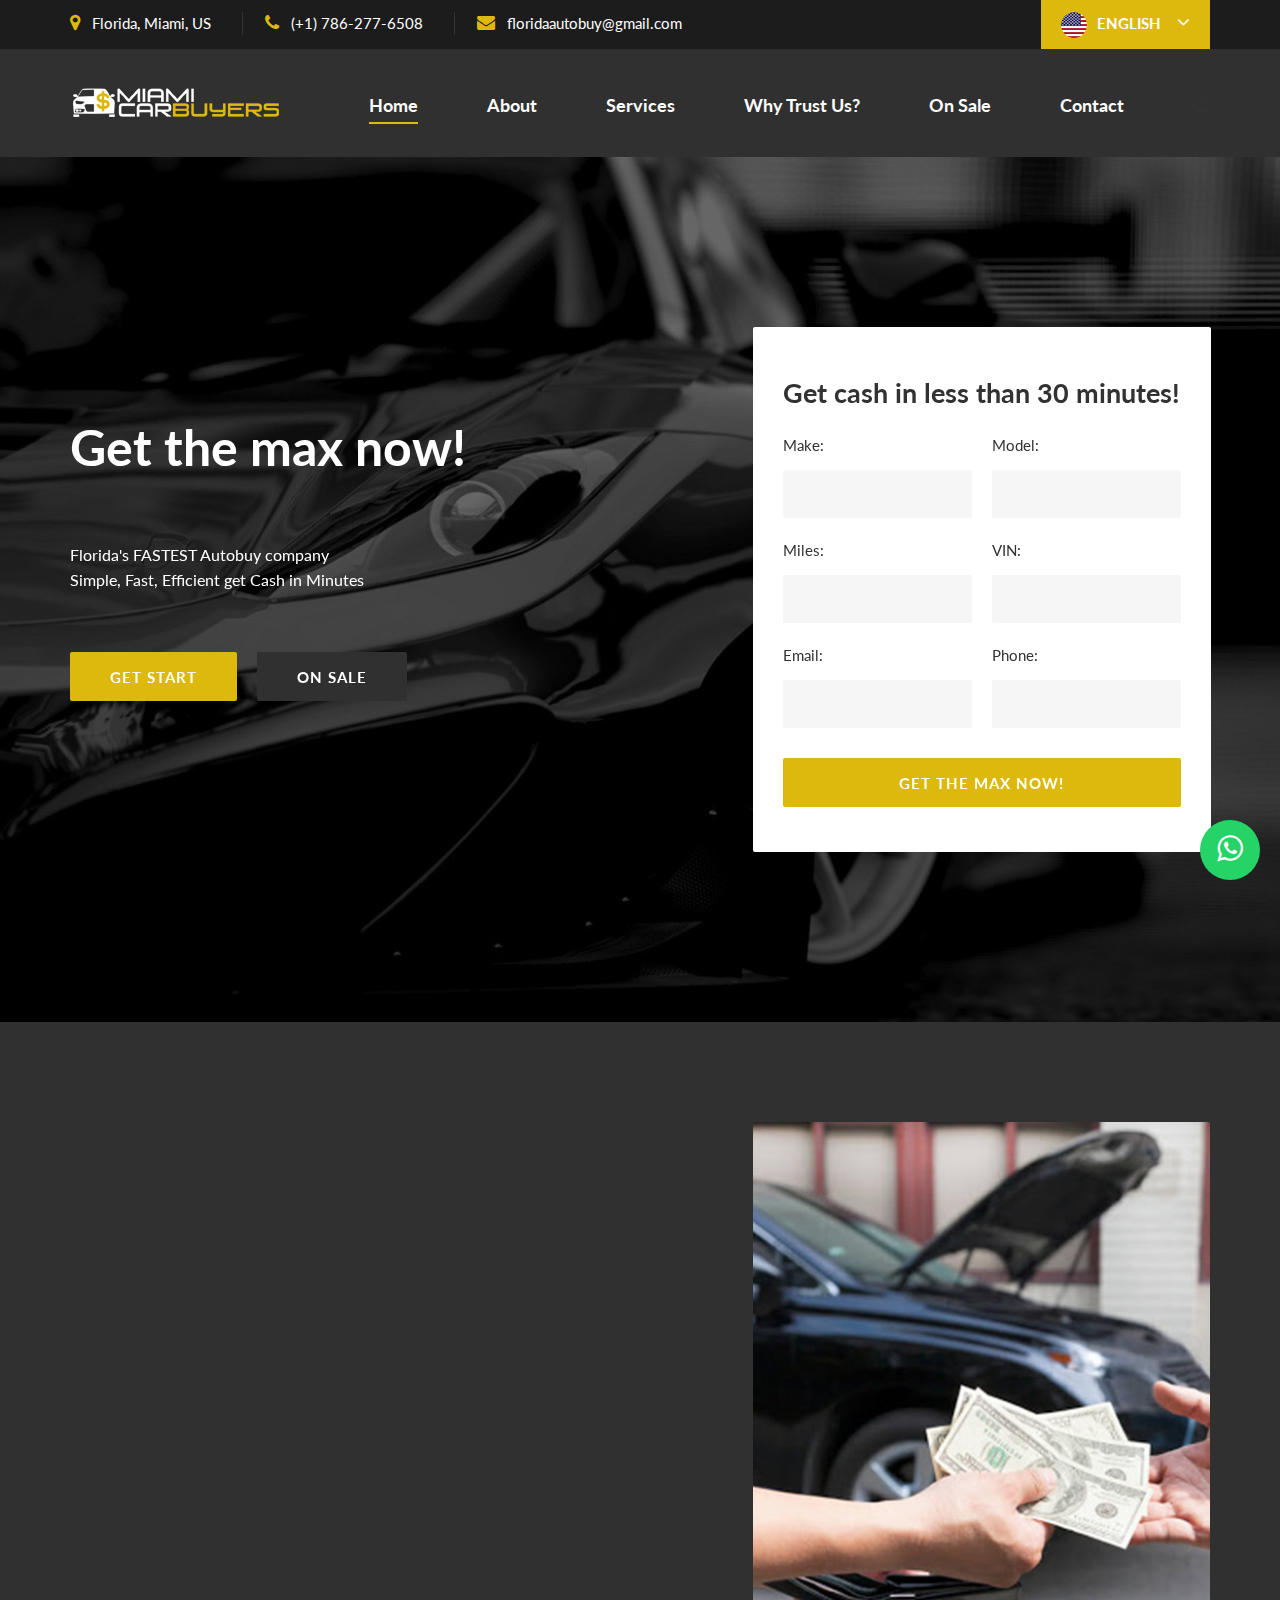
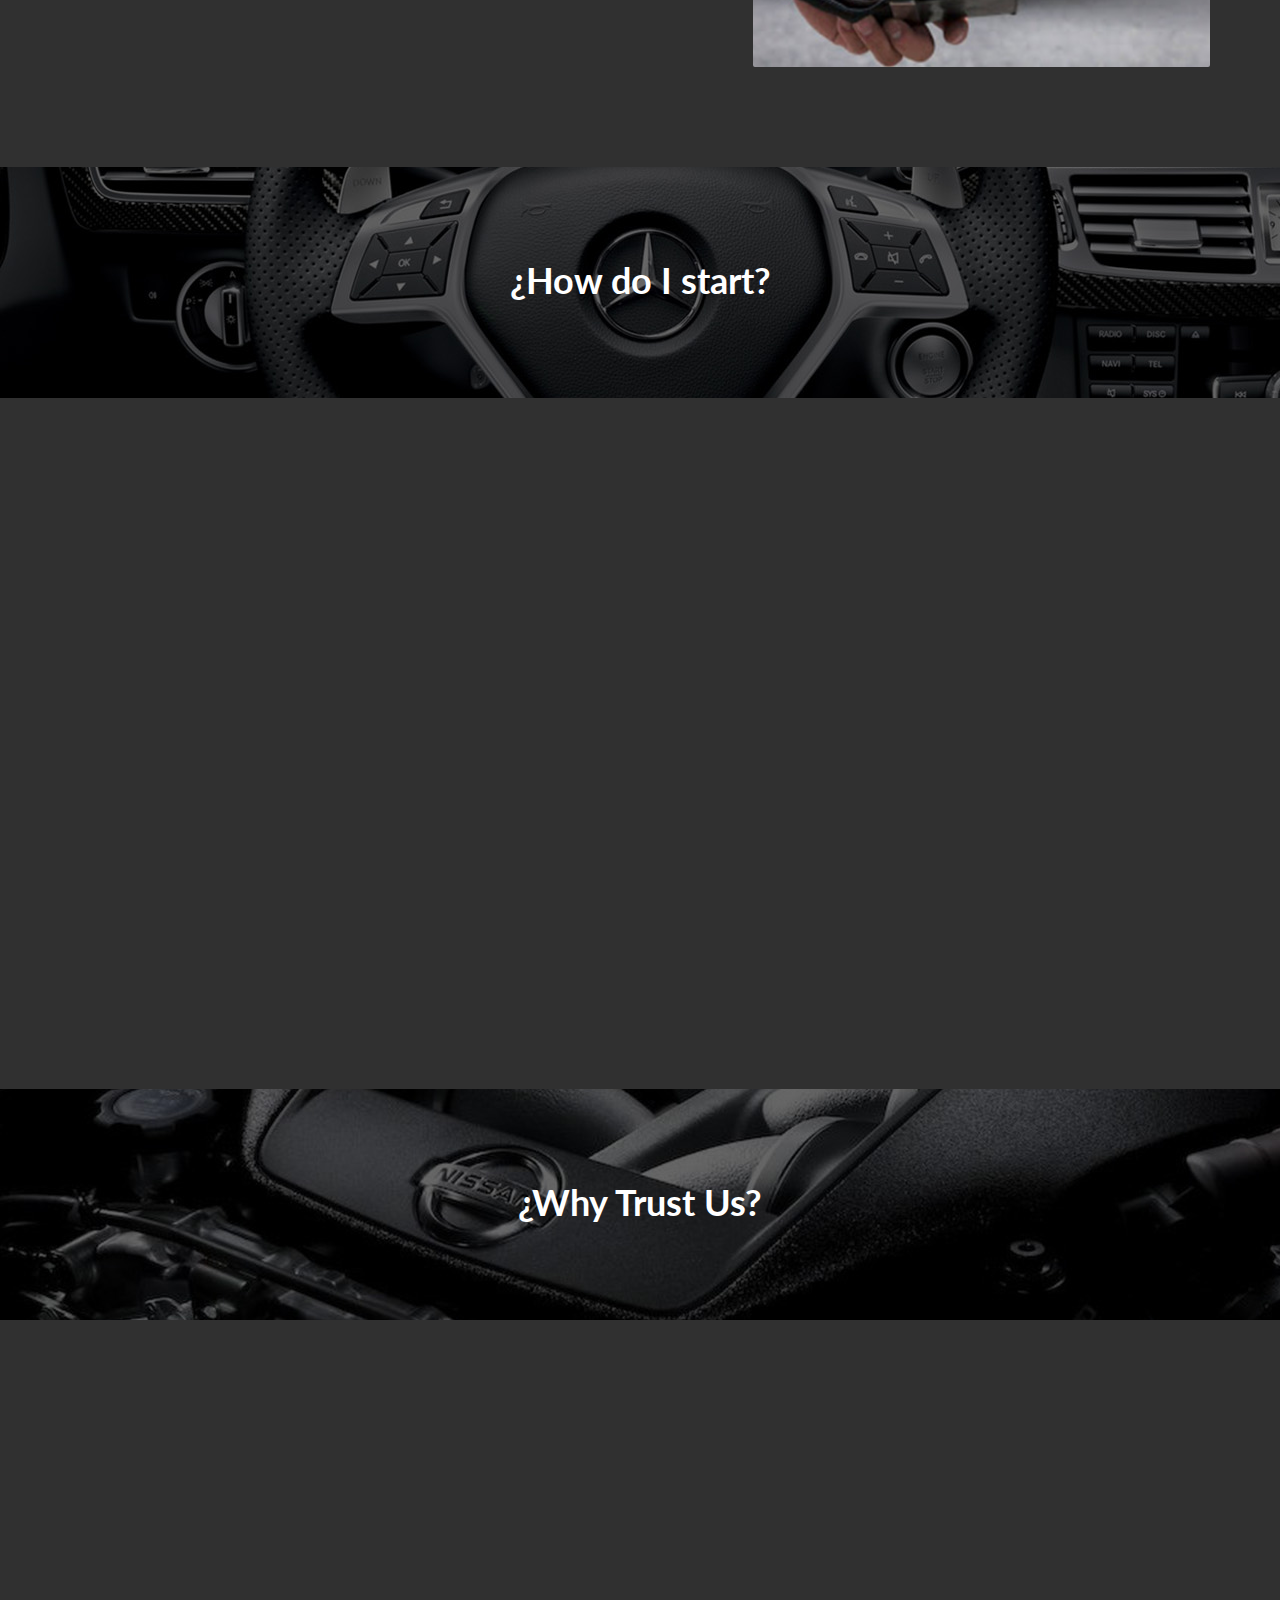
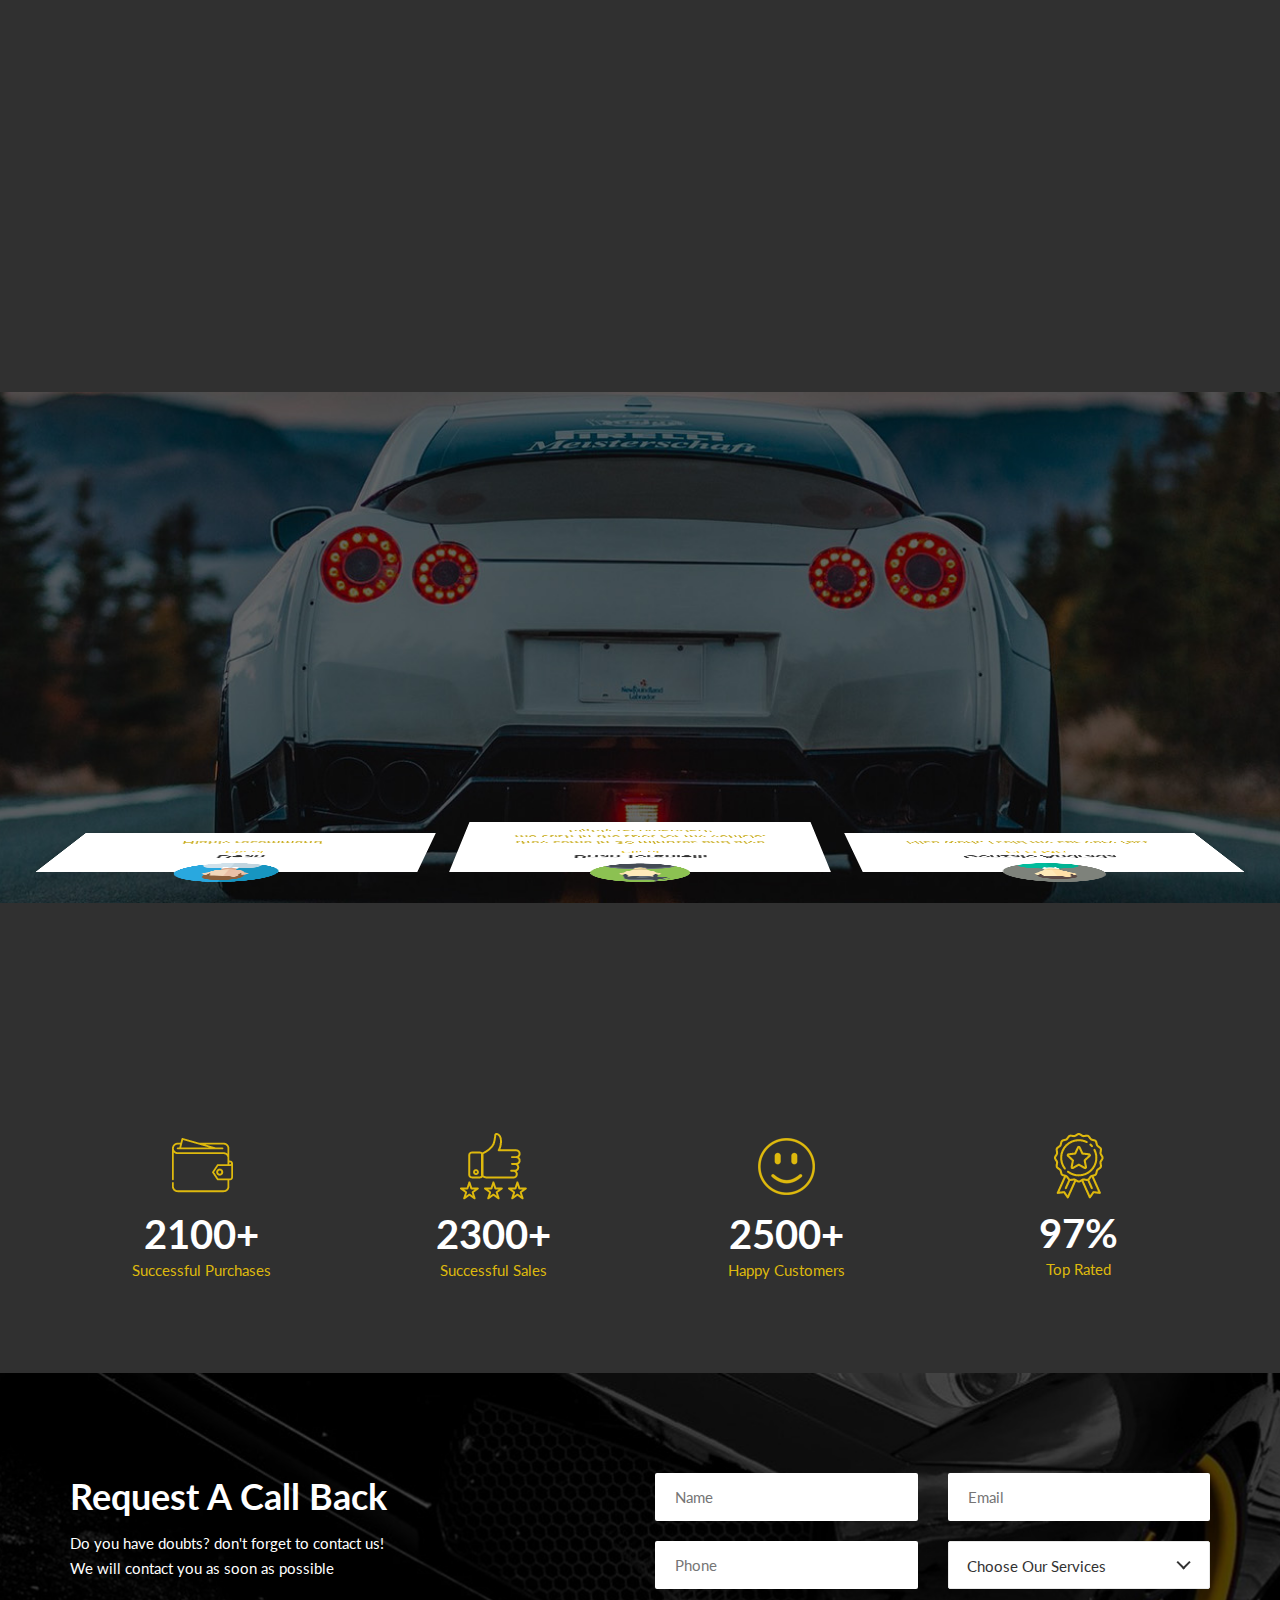
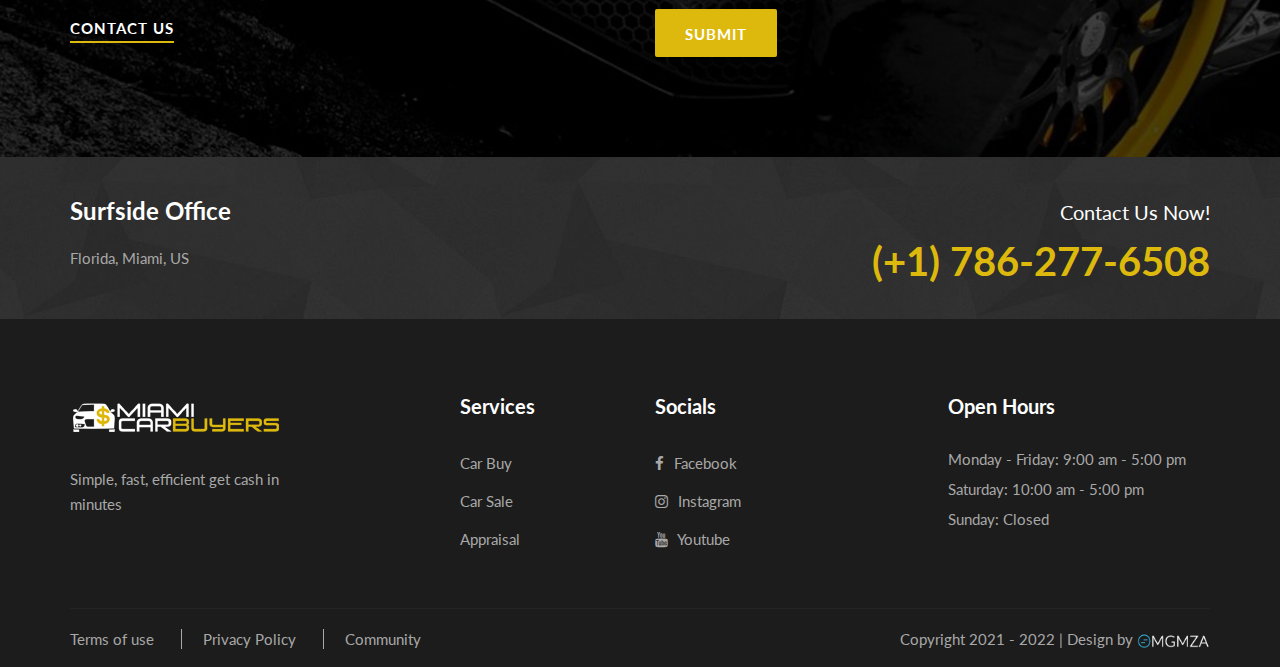
==== commit 82868c6d: "Update" ====
--- a/index.html
+++ b/index.html
@@ -31,6 +31,8 @@
     <link rel="stylesheet" type="text/css" href="css/socialbarvertical-font.css">
 
     <link rel="stylesheet" type="text/css" href="css/whatsapp.css">
+
+    <link href="https://unpkg.com/aos@2.3.1/dist/aos.css" rel="stylesheet">
     
     <script async src="https://pagead2.googlesyndication.com/pagead/js/adsbygoogle.js?client=ca-pub-7999002415994136"
      crossorigin="anonymous"></script>
@@ -44,6 +46,7 @@
 
           gtag('config', 'UA-231578222-1');
         </script>
+
 
 </head>
 
@@ -102,7 +105,7 @@
             <i class="fa fa-angle-down"></i>
             <ul>
                 <li><a href="index.html">English</a></li>
-                <li><a href="miamicarbuyers-es.html.html">Spanish</a></li>
+                <li><a href="miamicarbuyers-es.html">Spanish</a></li>
             </ul>
         </div>
     </div>
@@ -127,7 +130,7 @@
                             <i class="fa fa-angle-down"></i>
                             <ul>
                                 <li><a href="index.html">English</a></li>
-                                <li><a href="mcb-spa.html">Spanish</a></li>
+                                <li><a href="miamicarbuyers-es.html">Spanish</a></li>
                             </ul>
                         </div>
                     </div>
@@ -174,18 +177,18 @@
     <!-- Header Section End -->
 
     <!-- Hero Section Begin -->
-    <section class="hero set-bg" data-setbg="img/hero-bg.jpg" >
+    <section class="hero set-bg" data-setbg="img/hero-bg.jpg " >
         <div class="container">
             <div class="row">
                 <div class="col-lg-5">
-                    <div class="hero__text">
+                    <div class="hero__text" data-aos="zoom-in">
                         <h2>Get the max now!</h2>
                         <p>Florida's FASTEST Autobuy company<br>Simple, Fast, Efficient get Cash in Minutes</p>
                         <a href="#form" class="primary-btn">Get Start</a>
                         <a href="./store.html" class="primary-btn howit-btn">On Sale</a>
                     </div>
                 </div>
-                <div class="col-lg-5 offset-lg-2" id="form">
+                <div class="col-lg-5 offset-lg-2" id="form" data-aos="flip-right">
                     <div class="hero__form">
                         <h3>Get cash in less than 30 minutes!</h3>
                         <form action="https://formspree.io/f/xgepblnw" method="POST">
@@ -238,25 +241,25 @@
             <div class="row">
                 <div class="col-lg-6">
                     <div class="home__about__text">
-                        <div class="section-title">
+                        <div class="section-title" data-aos="flip-right">
                             <h2>We buy any Car or Motorcycle in any condition</h2>
                             <p>¿Do you want to move from your home to take your car apprized?</p>
                         </div>
                         <div class="row">
                             <div class="col-lg-6 col-md-6">
-                                <div class="home__about__item">
+                                <div class="home__about__item" data-aos="flip-right">
                                     <h4>Simple and Fast</h4>
                                     <p>Don't waste your time driving through traffic to get a bad offer from another company.</p>
                                 </div>
                             </div>
                             <div class="col-lg-6 col-md-6">
-                                <div class="home__about__item">
+                                <div class="home__about__item" data-aos="flip-right">
                                     <h4>Get Cash in minutes</h4>
                                     <p>We pay cash in the spot, we'll go pick up the car and you'll have the money cash in your pocket in a few minutes.</p>
                                 </div>
                             </div>
                         </div>
-                        <a href="#services" class="primary-btn">learn More</a>
+                        <a href="#services" class="primary-btn" data-aos="fade-right">learn More</a>
                     </div>
                 </div>
                 <div class="col-lg-5 offset-lg-1">
@@ -288,7 +291,7 @@
         <div class="container">
             <div class="row">
                 <div class="col-lg-4 col-md-4 col-sm-6">
-                    <div class="services__item">
+                    <div class="services__item" data-aos="fade-down">
                         <div class="services__item__img">
                             <img src="img/services/services-1.jpg" alt="">
                         </div>
@@ -300,7 +303,7 @@
                     </div>
                 </div>
                 <div class="col-lg-4 col-md-4 col-sm-6">
-                    <div class="services__item">
+                    <div class="services__item" data-aos="fade-up">
                         <div class="services__item__img">
                             <img src="img/services/services-2.jpg" alt="">
                         </div>
@@ -312,7 +315,7 @@
                     </div>
                 </div>
                 <div class="col-lg-4 col-md-4 col-sm-6">
-                    <div class="services__item">
+                    <div class="services__item" data-aos="fade-down">
                         <div class="services__item__img">
                             <img src="img/services/services-3.jpg" alt="">
                         </div>
@@ -342,7 +345,7 @@
     </section class="loan-services spad">
 
     <!-- Choose Section Begin -->
-    <section class="choose spad">
+    <section class="choose spad" data-aos="flip-left">
         <div class="container">
             <div class="row">
                 <div class="col-lg-12">
@@ -402,7 +405,7 @@
         <div class="container">
             <div class="row">
                 <div class="col-lg-12">
-                    <div class="section-title">
+                    <div class="section-title" data-aos="flip-left">
                         <h2>What Customers Are Saying</h2>
                         <p>Reviews taken from Facebook, Google, Twitter, etc.</p>
                     </div>
@@ -410,7 +413,7 @@
             </div>
         </div>
     </div>
-    <div class="testimonial__carousel">
+    <div class="testimonial__carousel" data-aos="flip-up">
         <div class="container">
             <div class="row">
                 <div class="testimonial__slider owl-carousel">
@@ -654,6 +657,16 @@
 
     <script type="text/javascript" src="js/smoothsection.js"></script>
 
+    <script src="https://unpkg.com/aos@2.3.1/dist/aos.js"></script>
+
+    <script>
+            AOS.init({
+                easing: 'ease-out-back',
+                duration: 3000
+            });
+    </script>
+
+
 </body>
 
 </html>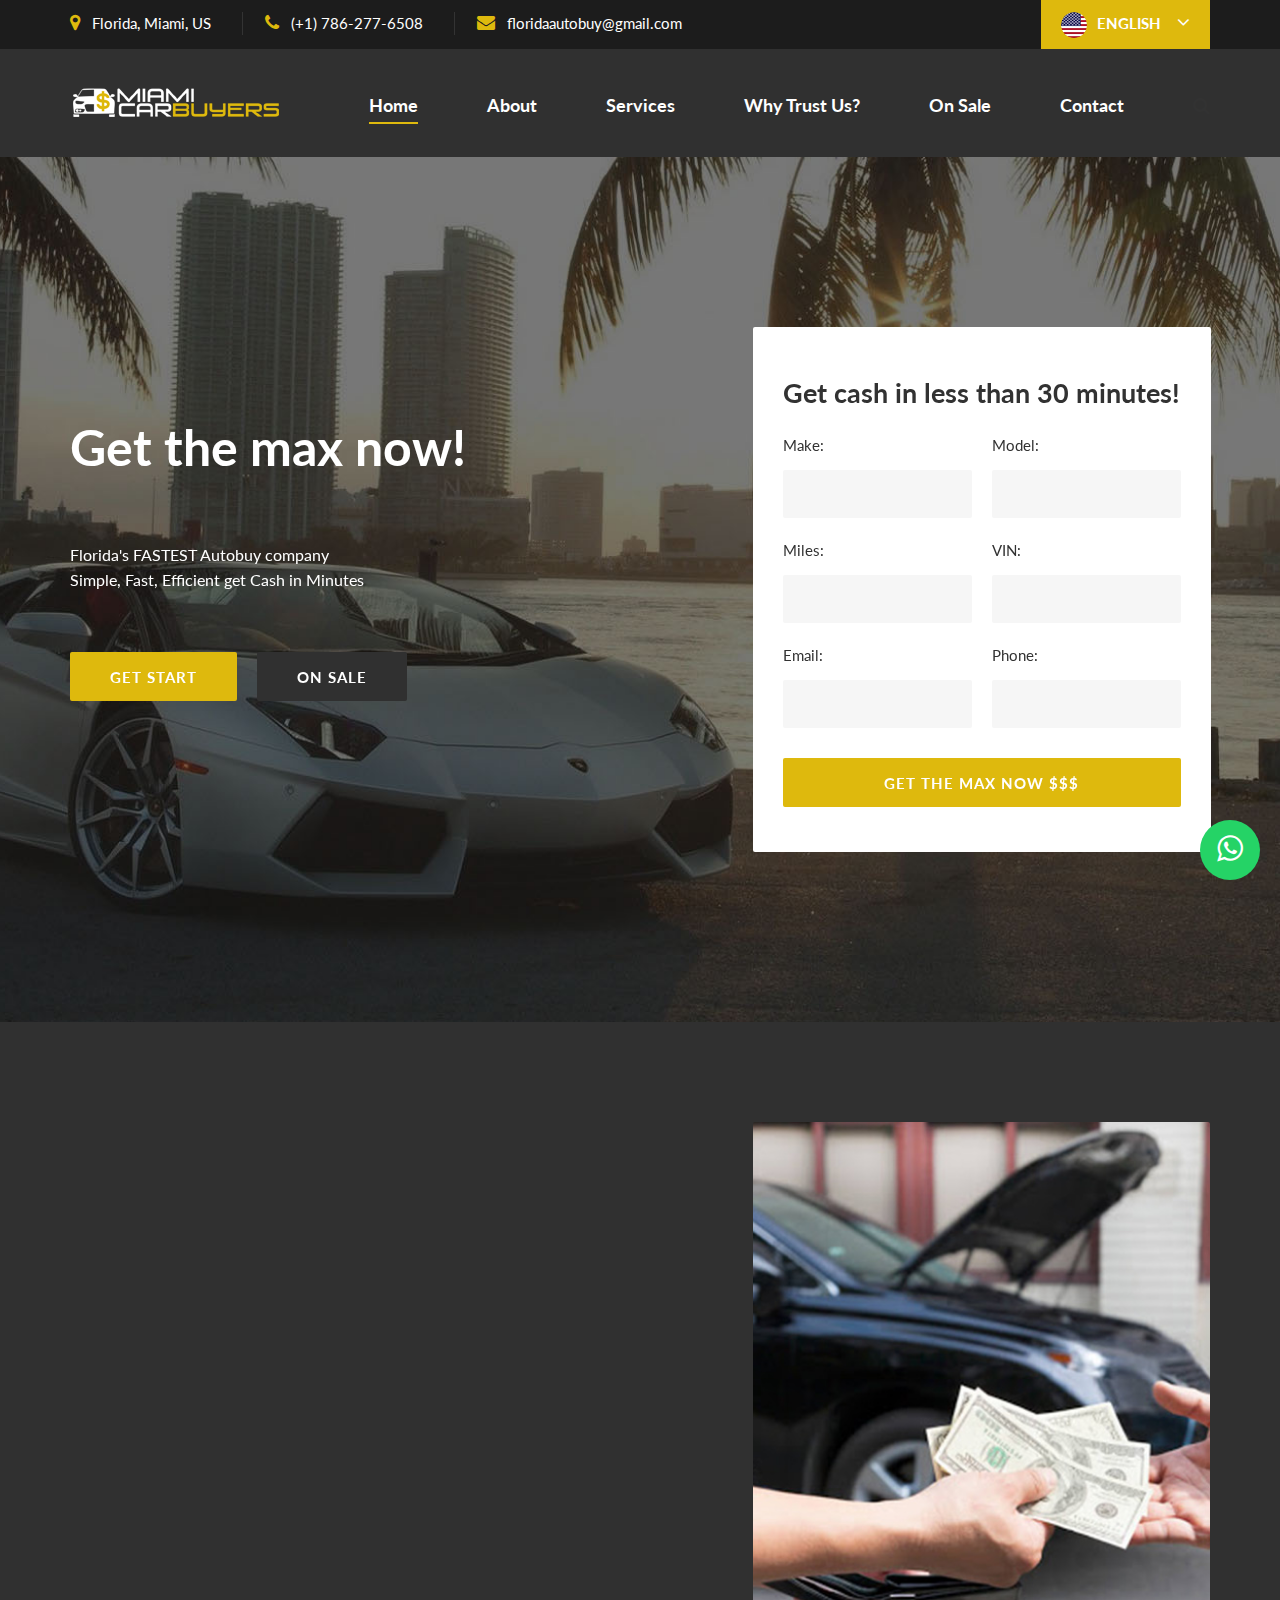
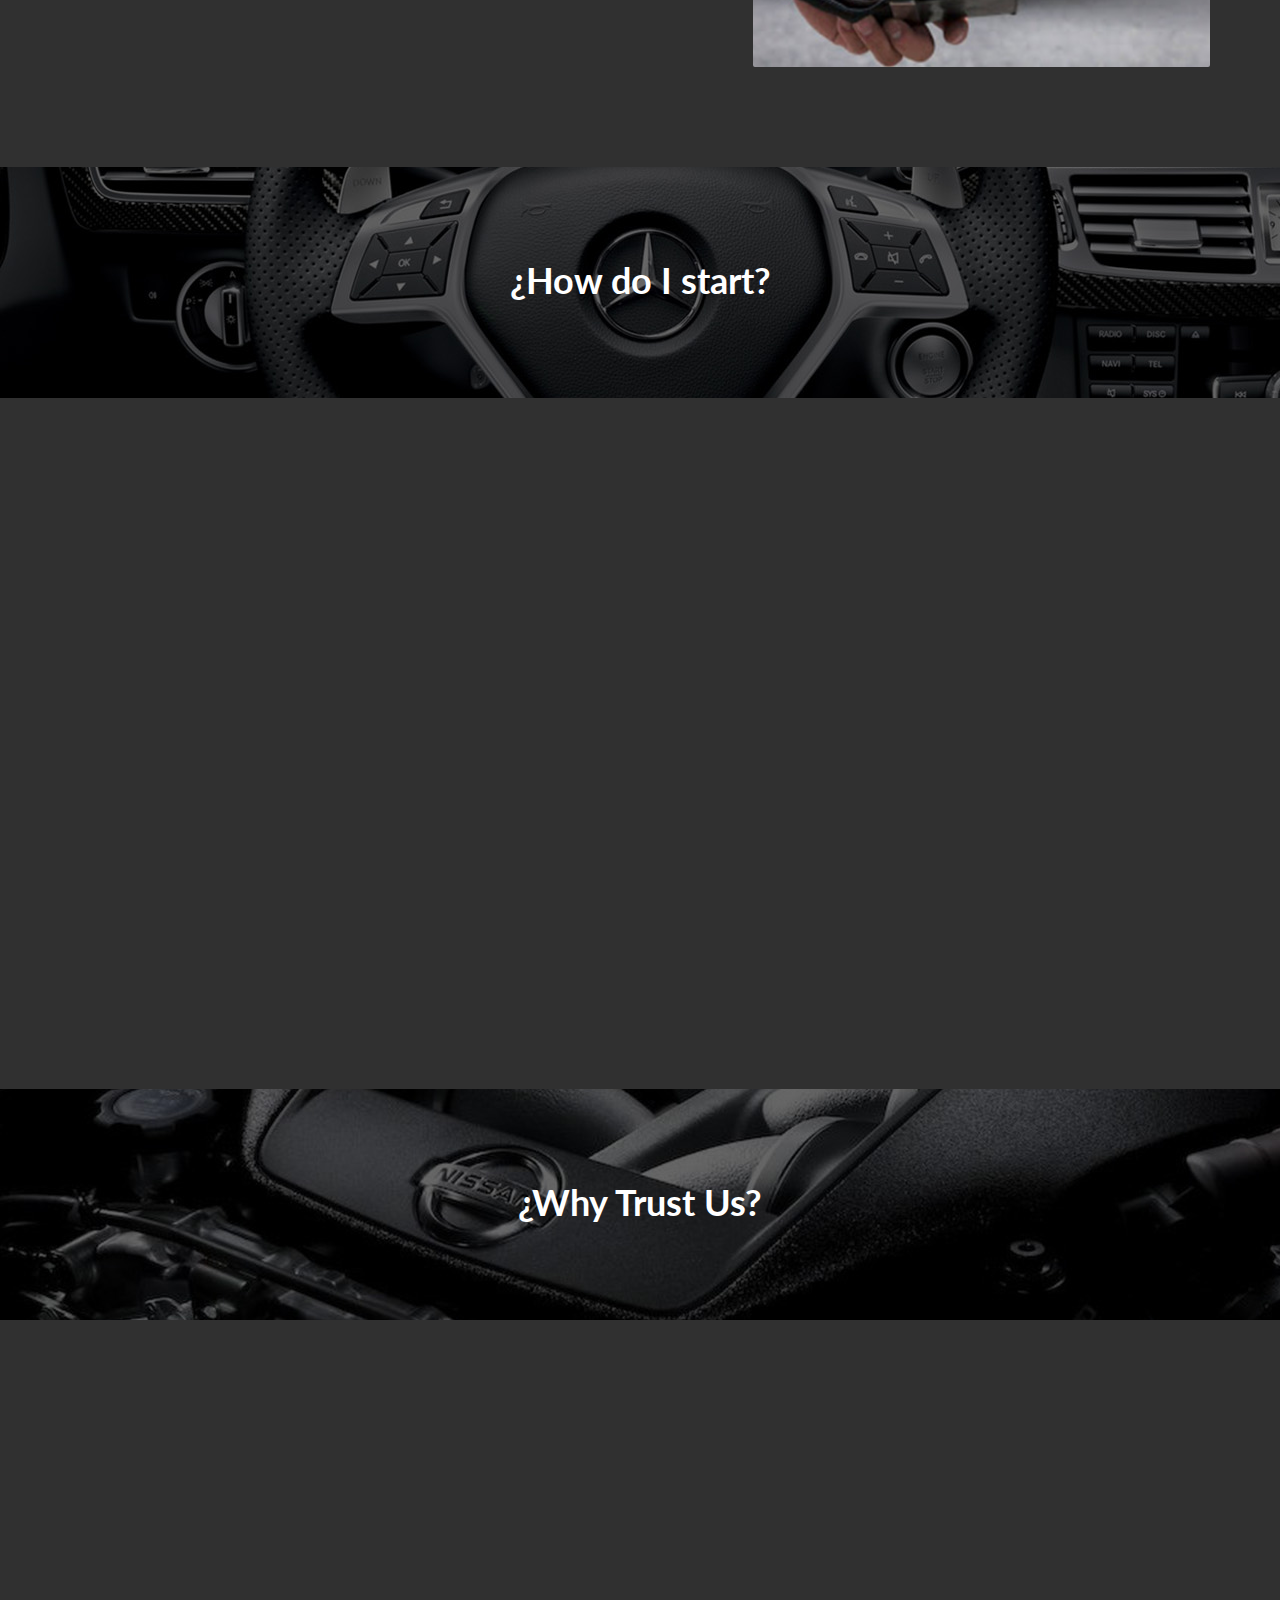
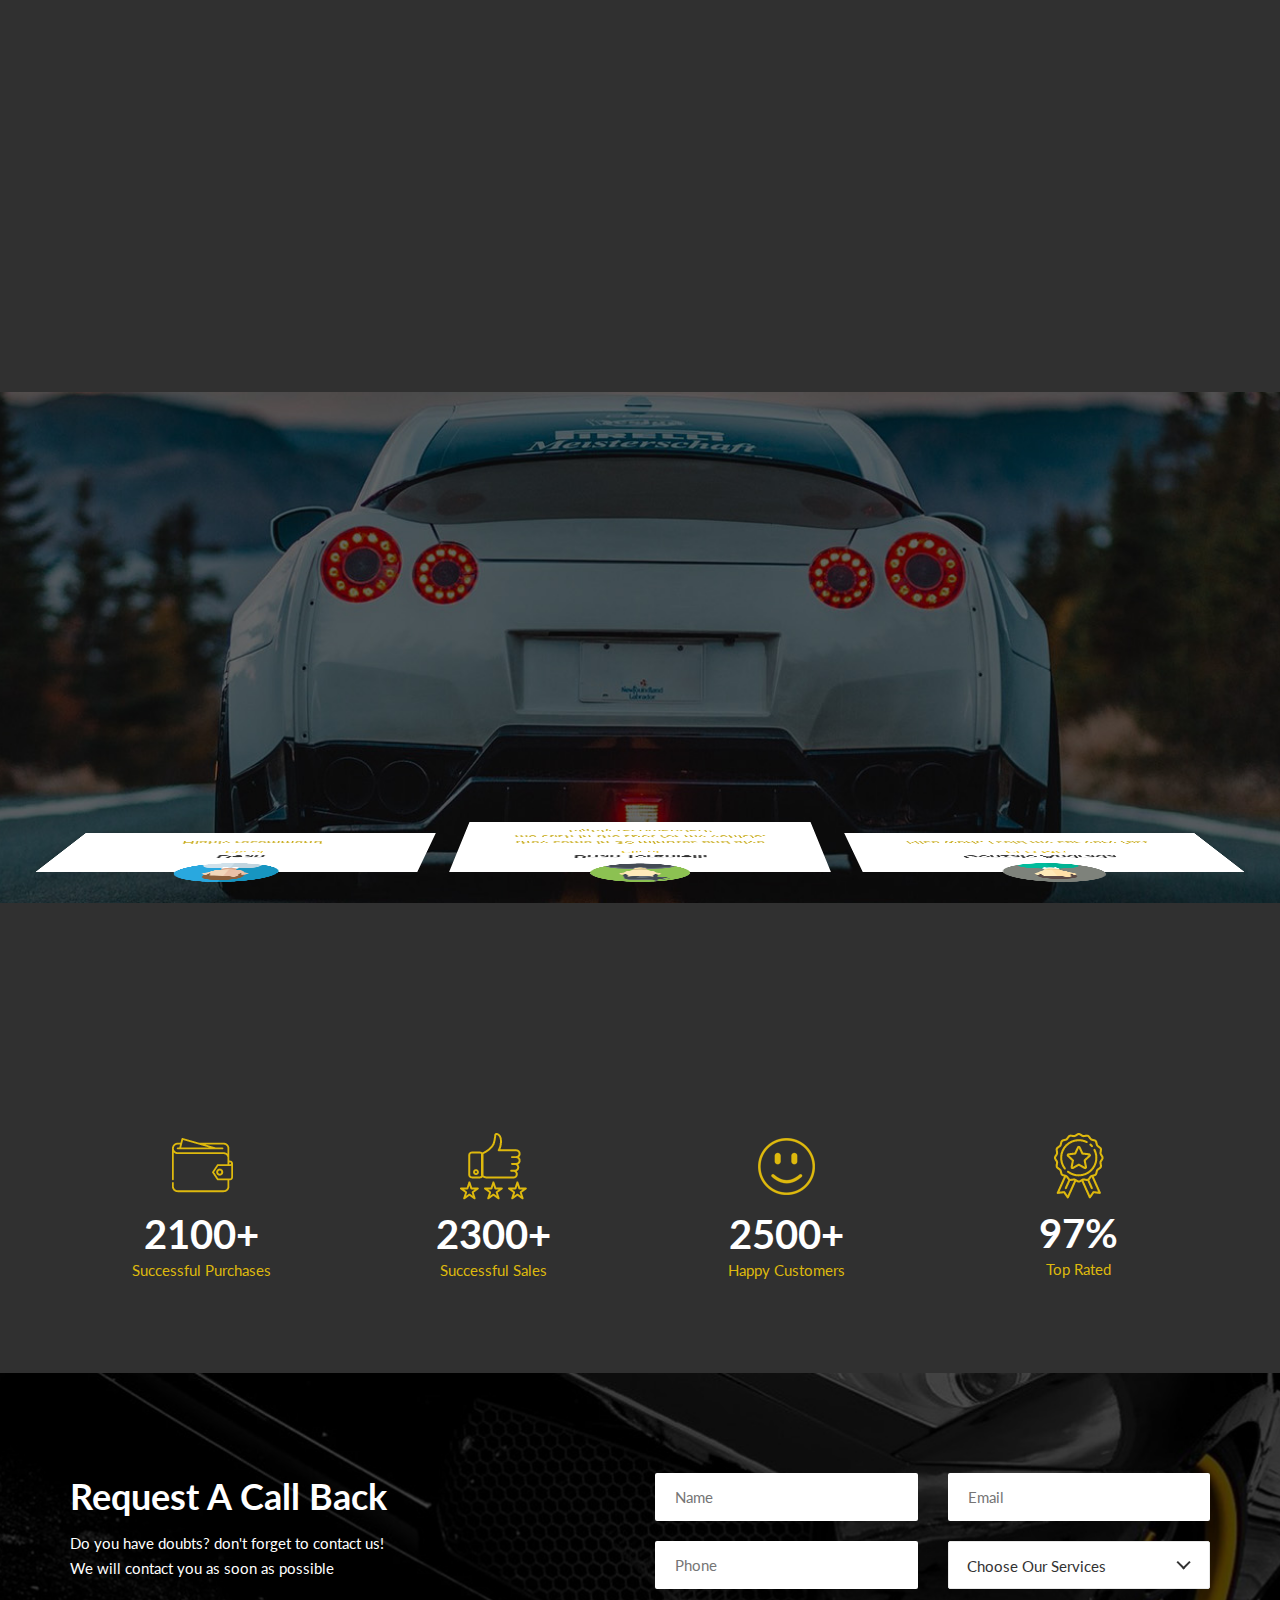
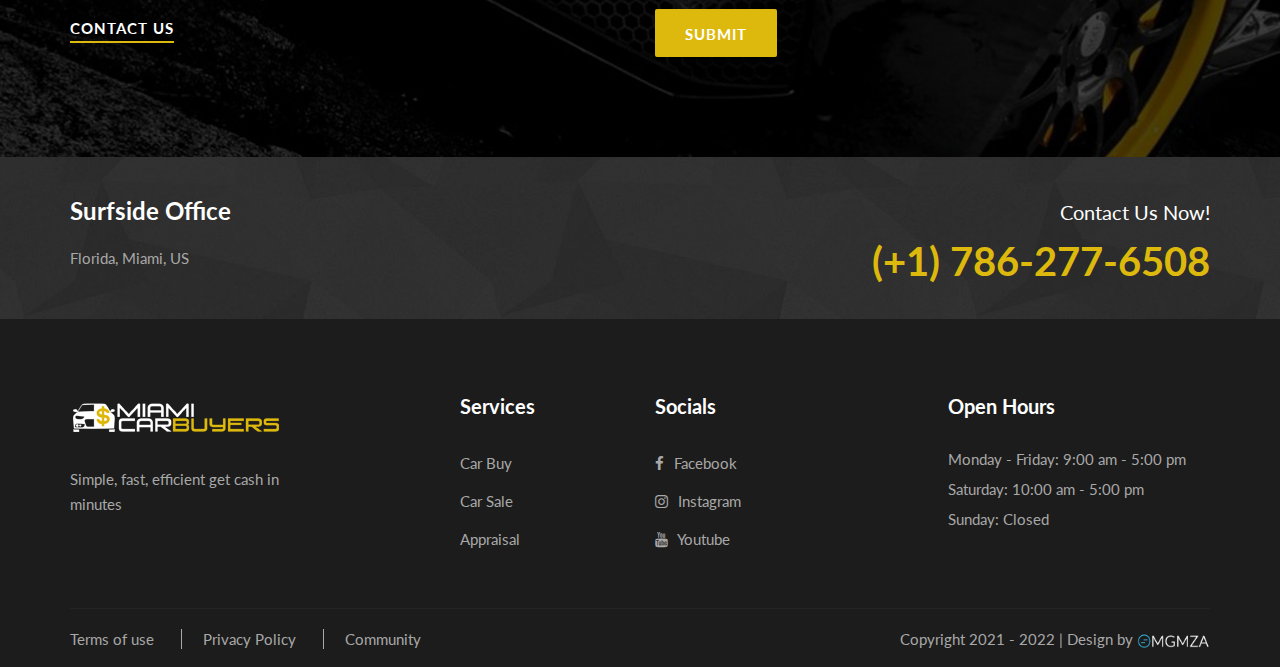
==== commit 3ff35337: "Update" ====
--- a/index.html
+++ b/index.html
@@ -226,7 +226,7 @@
                                     <input type="text" name="name" required>
                                 </div>
                             </div>
-                            <button type="submit" class="site-btn">Get the max now!</button>
+                            <button type="submit" class="site-btn">Get the max now $$$</button>
                         </form>
                     </div>
                 </div>
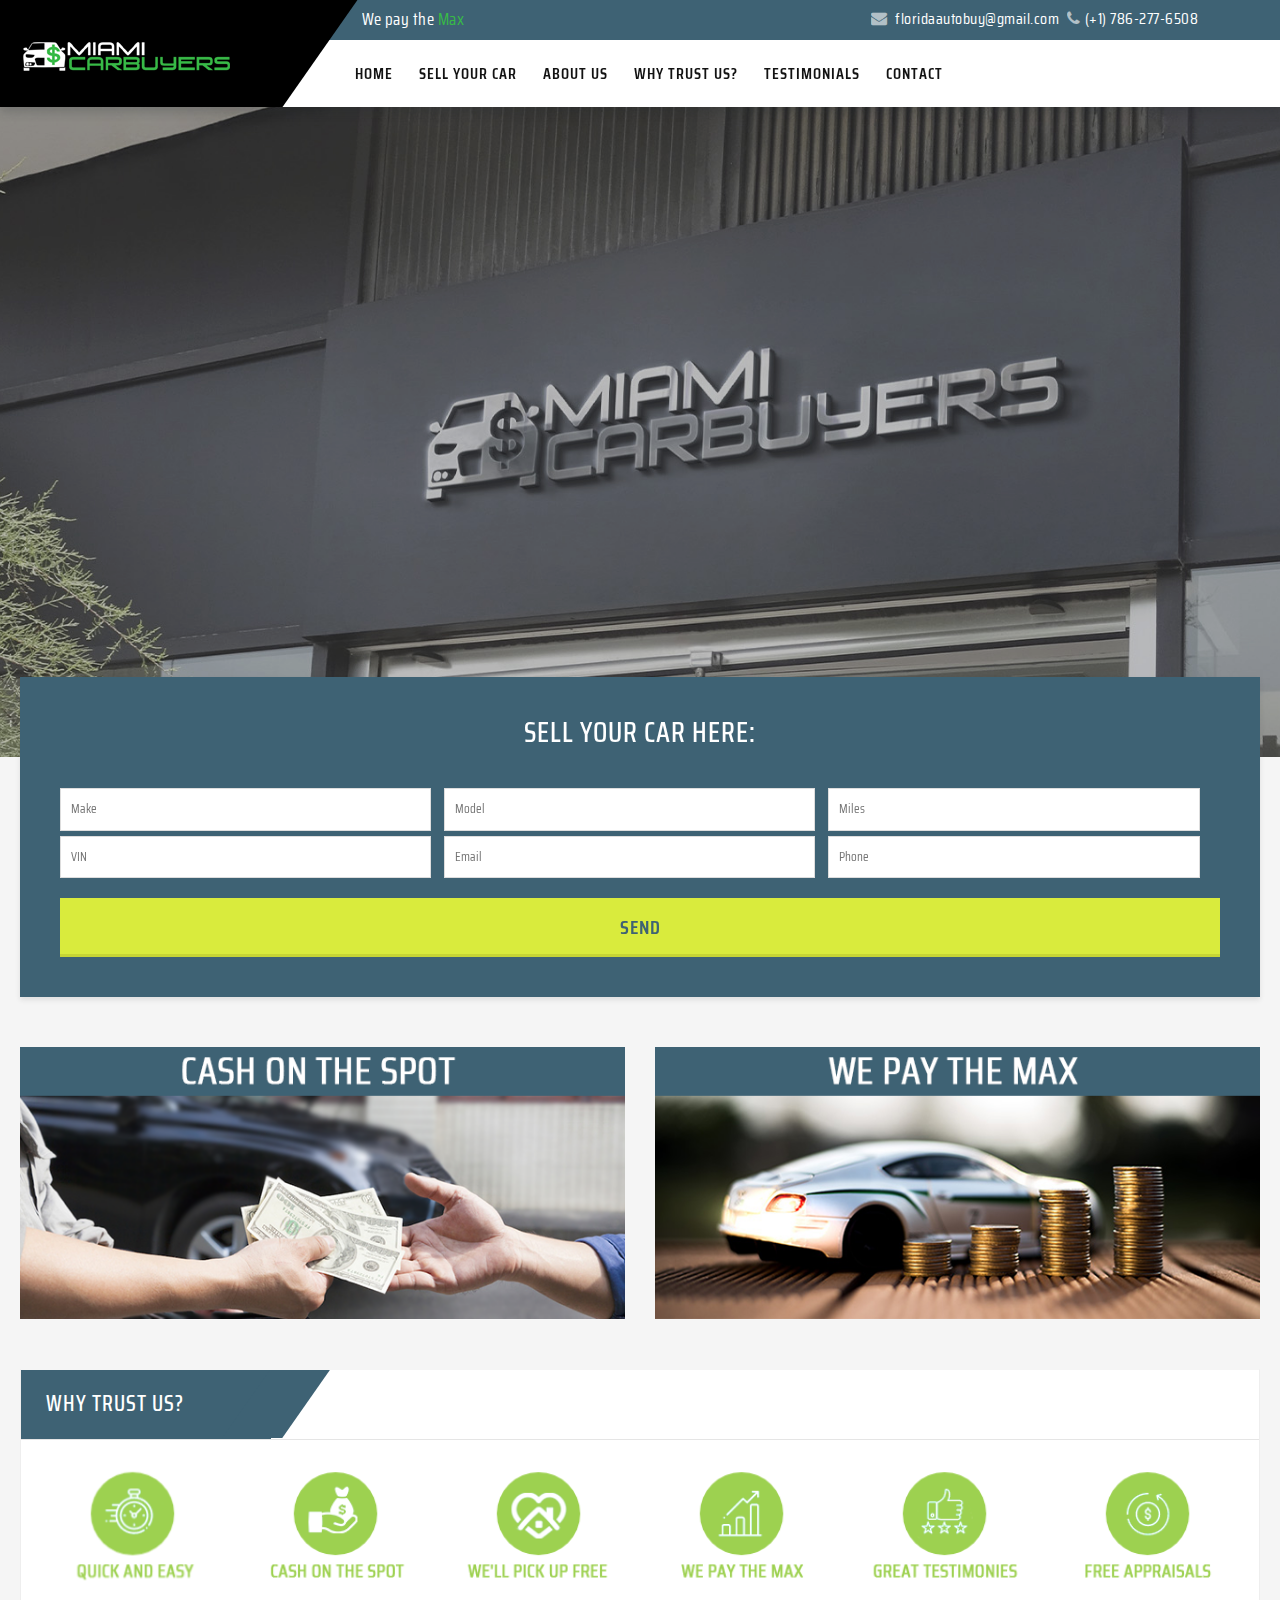
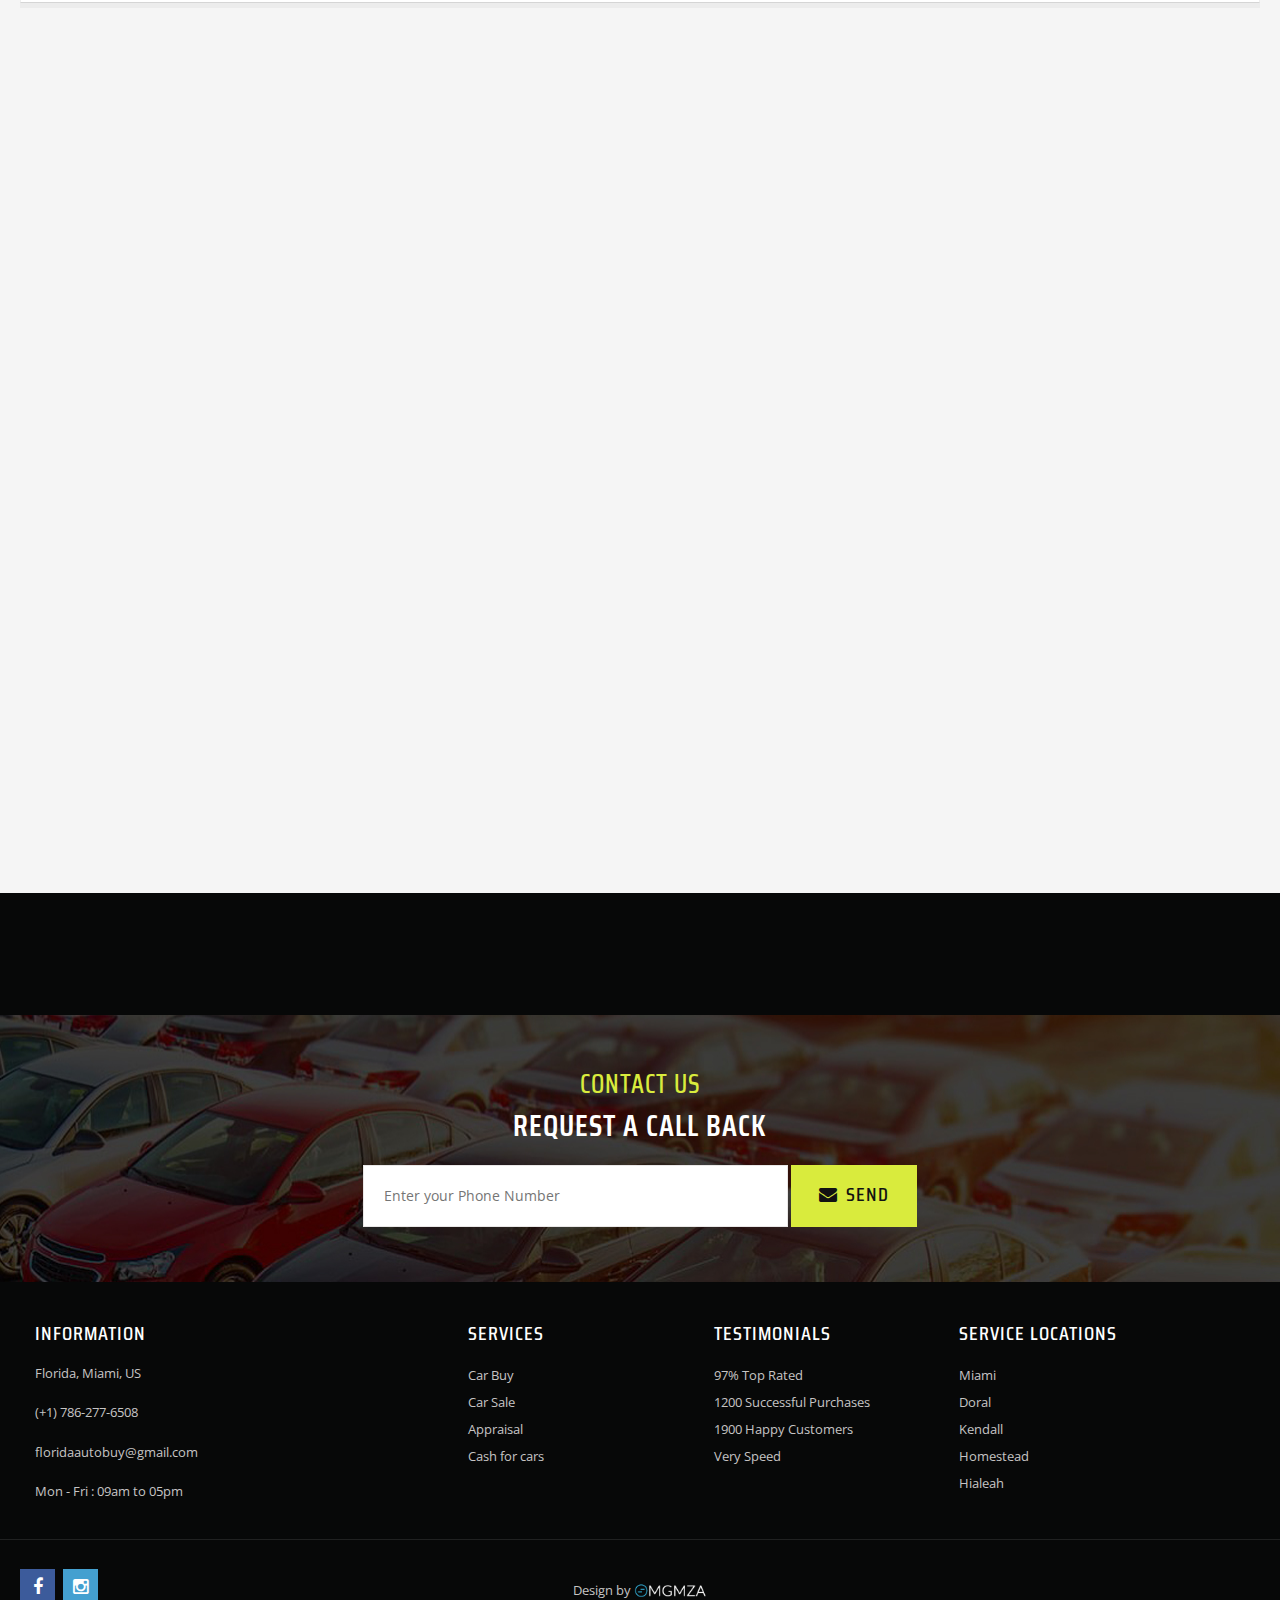
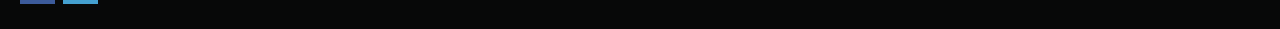
==== commit 2bd7b167: "New" ====
--- a/index.html
+++ b/index.html
@@ -2,671 +2,641 @@
 <html lang="en">
 
 <head>
-    <meta charset="UTF-8">
-    <meta name="description" content="We buy cars in Miami, Florida. Get cash in less than 30 minutes. We pay the max. Dealership for used cars in Miami">
-    <meta name="keywords" content="miami car buyers, we buy cars, get max today, we pay the max, sell my car miami, cash for car miami, sell motorcycle miami, sell used car miami">
-    <meta name="viewport" content="width=device-width, initial-scale=1.0">
-    <meta http-equiv="X-UA-Compatible" content="ie=edge">
-    <meta name="robots" content= "index, follow">
-    <title>Miami Car Buyers | We pay the Max</title>
-
-    <link rel="icon" href="img/favicon.ico" type="image/x-icon">
-    <link rel="shortcut icon" href="img/favicon.ico" type="image/x-icon" />
-
-    <!-- Google Font -->
-    <link href="https://fonts.googleapis.com/css2?family=Lato:wght@300;400;700;900&display=swap" rel="stylesheet">
-
-    <!-- Css Styles -->
-    <link rel="stylesheet" href="css/bootstrap.min.css" type="text/css">
-    <link rel="stylesheet" href="css/font-awesome.min.css" type="text/css">
-    <link rel="stylesheet" href="css/elegant-icons.css" type="text/css">
-    <link rel="stylesheet" href="css/nice-select.css" type="text/css">
-    <link rel="stylesheet" href="css/magnific-popup.css" type="text/css">
-    <link rel="stylesheet" href="css/jquery-ui.min.css" type="text/css">
-    <link rel="stylesheet" href="css/owl.carousel.min.css" type="text/css">
-    <link rel="stylesheet" href="css/slicknav.min.css" type="text/css">
-    <link rel="stylesheet" href="css/style.css" type="text/css">
-
-    <link rel="stylesheet" type="text/css" href="css/socialbarvertical.css">
-    <link rel="stylesheet" type="text/css" href="css/socialbarvertical-font.css">
-
-    <link rel="stylesheet" type="text/css" href="css/whatsapp.css">
-
-    <link href="https://unpkg.com/aos@2.3.1/dist/aos.css" rel="stylesheet">
+<meta http-equiv="Content-Type" content="text/html; charset=UTF-8">
+<title>Miami Car Buyers | We pay the Max</title>
+<meta name="viewport" content="width=device-width, initial-scale=1">
+<meta name="description" content="We buy cars in Miami, Florida. Get cash in less than 30 minutes. We pay the max. Dealership for used cars in Miami">
+<meta name="keywords" content="vender mi carro miami, sell my car for cash, get the max today, instant cash for cars, sell my car now, sell my motorcycle today, cash for cars, sell my car fast, autobuy miami">
+<link rel="icon" href="images/favicon.ico" type="image/x-icon">
+<link rel="shortcut icon" href="images/favicon.ico" type="image/x-icon" />
+
+<!-- CSS Style -->
+<link rel="stylesheet" type="text/css" href="stylesheet/bootstrap.min.css">
+<link rel="stylesheet" type="text/css" href="stylesheet/font-awesome.css" media="all">
+<link rel="stylesheet" type="text/css" href="stylesheet/bootstrap-select.css">
+<link rel="stylesheet" type="text/css" href="stylesheet/revslider.css" >
+<link rel="stylesheet" type="text/css" href="stylesheet/owl.carousel.css">
+<link rel="stylesheet" type="text/css" href="stylesheet/owl.theme.css">
+<link rel="stylesheet" type="text/css" href="stylesheet/jquery.bxslider.css">
+<link rel="stylesheet" type="text/css" href="stylesheet/jquery.mobile-menu.css">
+<link rel="stylesheet" type="text/css" href="stylesheet/style.css" media="all">
+<link rel="stylesheet" type="text/css" href="stylesheet/responsive.css" media="all">
+<link href='http://fonts.googleapis.com/css?family=Open+Sans:400italic,600italic,700italic,400,600,700,800' rel='stylesheet' type='text/css'>
+<link href="https://fonts.googleapis.com/css?family=Teko:300,400,500,600,700" rel="stylesheet">
+<link href="https://fonts.googleapis.com/css?family=Saira+Condensed:300,400,500,600,700,800" rel="stylesheet">
+
+<link rel="stylesheet" type="text/css" href="stylesheet/whatsapp.css">
+
+</head>
+<body>
+
+<a href="https://wa.link/kruryo" class="whatsapp" target="_blank"> <i class="fa fa-whatsapp whatsapp-icon"></i></a>
+
+<div id="page">
+  <header>
+    <div class="container">
+      <div class="row">
+        <div id="header">
+          <div class="header-container">
+            <div class="header-logo"> <a href="index-2.html" title="Car HTML" class="logo">
+              <div><img src="images/logo.png" alt="Car Store"></div>
+              </a> </div>
+            <div class="header__nav">
+              <div class="header-banner">
+                <div class="col-lg-6 col-xs-12 col-sm-6 col-md-6">
+                  <div class="assetBlock">
+                    <div style="height: 20px; overflow: hidden;" id="slideshow">
+                      <!--p style="display: block;">Hot days! - <span>50%</span> Get ready for summer! </p-->
+                      <!--p style="display: none;">Save up to <span>40%</span> Hurry limited offer!</p-->
+                      <p style="display: block;">We pay the <span>Max</span></p>
+                      <p style="display: none;">Get cash in less than <span>30</span> Minutes!</p>
+                    </div>
+                  </div>
+                </div>
+                <div class="col-lg-6 col-lg-6 col-xs-12 col-sm-6 col-md-6 call-us"><i class="fa fa-envelope"></i> floridaautobuy@gmail.com<i class="fa fa-phone"></i>(+1) 786-277-6508</div>
+              </div>
+              <!--div class="fl-header-right">
+                <div class="fl-links">
+                  <div class="no-js"> <a title="" class="clicker"></a>
+                    <div class="fl-nav-links">
+                      <div class="language-currency">
+                        <div class="fl-language">
+                        <h3>Language</h3>
+                          <ul class="lang">
+                            <li><a href="#"> <img src="images/english.png" alt="English"> <span>English</span> </a></li>
+                            <li><a href="#"> <img src="images/francais.png" alt="Spanish"> <span>Spanish</span> </a></li>
+                          </ul>
+                        </div>
+                      </div>
+                    </div>
+                  </div>
+                </div>
+
+              </div-->
+              <div class="fl-nav-menu">
+                <nav>
+                  <div class="mm-toggle-wrap">
+                    <div class="mm-toggle"><i class="fa fa-bars"></i><span class="mm-label">Menu</span> </div>
+                  </div>
+                  <div class="nav-inner"> 
+                    <!-- BEGIN NAV -->
+                    <ul id="nav" class="hidden-xs">
+                      <li class="active"> <a class="level-top" href="#"><span>Home</span></a></li>
+                      <li> <a class="level-top" href="#sell"><span>Sell your Car</span></a></li>
+                      <li> <a class="level-top" href="#about"><span>About Us</span></a></li>
+                      <li> <a class="level-top" href="#why"><span>Why Trust Us?</span></a></li>
+                      <li> <a class="level-top" href="#testimonials"><span>Testimonials</span></a></li>
+                      <li> <a class="level-top" href="#contact"><span>Contact</span></a></li>
+                  </div>
+                </nav>
+              </div>
+            </div>
+            
+            <!--row--> 
+            
+          </div>
+        </div>
+      </div>
+    </div>
+  </header>
+  <!--container-->
+  
+  <div class="content">
+    <div class="container-fluid">
+      
+      <div class="row"> 
+        <!-- Slider -->
+        <div class="home-slider5">
+          <div id="thmg-slideshow" class="thmg-slideshow">
+            <div id='rev_slider_4_wrapper' class='rev_slider_wrapper fullwidthbanner-container' >
+              <div id='rev_slider_4' class='rev_slider fullwidthabanner'>
+                <ul>
+                  <li data-transition='random' data-slotamount='7' data-masterspeed='1000' data-thumb='images/slide-img1.jpg'><img src='images/slide-img1.jpg'  data-bgfit='cover' data-bgrepeat='no-repeat' alt="banner"/>
+                    <div class="container">
+                      <div class="content_slideshow">
+                        <div class="row">
+                          <div>
+                            <div class="info">
+                              <div class='tp-caption ExtraLargeTitle sft  tp-resizeme ' data-endspeed='500' data-speed='500' data-start='1100' data-easing='Linear.easeNone' data-splitin='none' data-splitout='none' data-elementdelay='0.1' data-endelementdelay='0.1' style='z-index:2; white-space:nowrap;'><span>Miami Autobuy Company</span> </div>
+                              <div class='tp-caption LargeTitle sfl  tp-resizeme ' data-endspeed='500' data-speed='500' data-start='1300' data-easing='Linear.easeNone' data-splitin='none' data-splitout='none' data-elementdelay='0.1' data-endelementdelay='0.1' style='z-index:3; white-space:nowrap;'><span style="font-weight:normal; display:block">We buy</span> Cars </div>
+                              <div class='tp-caption Title sft  tp-resizeme ' data-endspeed='500' data-speed='500' data-start='1450' data-easing='Power2.easeInOut' data-splitin='none' data-splitout='none' data-elementdelay='0.1' data-endelementdelay='0.1' style='z-index:4; white-space:nowrap;'>In any condition</div>
+                              <div class='tp-caption sfb  tp-resizeme ' data-endspeed='500' data-speed='500' data-start='1500' data-easing='Linear.easeNone' data-splitin='none' data-splitout='none' data-elementdelay='0.1' data-endelementdelay='0.1' style='z-index:4; white-space:nowrap;'><a href='#sell' class="buy-btn">Sell your car</a> </div>
+                            </div>
+                          </div>
+                        </div>
+                      </div>
+                    </div>
+                  </li>
+                  <li data-transition='random' data-slotamount='7' data-masterspeed='1000' data-thumb='images/slide-img2.jpg'><img src='images/slide-img2.jpg'  data-bgfit='cover' data-bgrepeat='no-repeat' alt="banner"/>
+                    <div class="container">
+                      <div class="content_slideshow">
+                        <div class="row">
+                          <div>
+                            <div class="info">
+                              <div class='tp-caption ExtraLargeTitle sft  tp-resizeme ' data-endspeed='500' data-speed='500' data-start='1100' data-easing='Linear.easeNone' data-splitin='none' data-splitout='none' data-elementdelay='0.1' data-endelementdelay='0.1' style='z-index:2; white-space:nowrap;'><span>Cash for Cars</span> </div>
+                              <div class='tp-caption LargeTitle sfl  tp-resizeme ' data-endspeed='500' data-speed='500' data-start='1300' data-easing='Linear.easeNone' data-splitin='none' data-splitout='none' data-elementdelay='0.1' data-endelementdelay='0.1' style='z-index:3; white-space:nowrap;'><span style="font-weight:normal; display:block">We Pay the</span> Max </div>
+                              <div class='tp-caption Title sft  tp-resizeme ' data-endspeed='500' data-speed='500' data-start='1450' data-easing='Power2.easeInOut' data-splitin='none' data-splitout='none' data-elementdelay='0.1' data-endelementdelay='0.1' style='z-index:4; white-space:nowrap;'>Get cash in less than 30 Minutes</div>
+                              <div class='tp-caption sfb  tp-resizeme ' data-endspeed='500' data-speed='500' data-start='1500' data-easing='Linear.easeNone' data-splitin='none' data-splitout='none' data-elementdelay='0.1' data-endelementdelay='0.1' style='z-index:4; white-space:nowrap;'><a href='#sell' class="buy-btn">Sell your car</a> </div>
+                            </div>
+                          </div>
+                        </div>
+                      </div>
+                    </div>
+                  </li>
+                </ul>
+                <div class="tp-bannertimer"></div>
+              </div>
+            </div>
+          </div>
+        </div>
+      </div>
+    </div>
     
-    <script async src="https://pagead2.googlesyndication.com/pagead/js/adsbygoogle.js?client=ca-pub-7999002415994136"
-     crossorigin="anonymous"></script>
-
-    <!-- Global site tag (gtag.js) - Google Analytics -->
-    <script async src="https://www.googletagmanager.com/gtag/js?id=UA-231578222-1"></script>
-        <script>
-          window.dataLayer = window.dataLayer || [];
-          function gtag(){dataLayer.push(arguments);}
-          gtag('js', new Date());
-
-          gtag('config', 'UA-231578222-1');
-        </script>
-
-
-</head>
-
-<body>
-    <!-- Page Preloder -->
-    <div id="preloder">
-        <div class="loader"></div>
-    </div>
-
-
-    <!-- SocialBar Vertical -->
-    <!--div class="social-bar">
-        <a href="https://www.facebook.com/miamicarbuyers" class="icon icon-facebook" target="_blank"></a>
-        <a href="https://twitter.com/DevCodela" class="icon icon-twitter" target="_blank"></a>
-        <a href="https://www.youtube.com/" class="icon icon-youtube" target="_blank"></a>
-        <a href="https://www.instagram.com/floridautobuy/" class="icon icon-instagram" target="_blank"></a>
-    </div-->
-
-    <a href="https://wa.link/kruryo" class="whatsapp" target="_blank"> <i class="fa fa-whatsapp whatsapp-icon"></i></a>
+    <!--Category slider Start-->
     
-    <!-- Offcanvas Menu Begin -->
-    <div class="offcanvas-menu-overlay"></div>
-    <div class="offcanvas-menu-wrapper">
-        <!--div class="offcanvas__search">
-            <i class="fa fa-search search-switch"></i>
-        </div-->
-        <div class="offcanvas__logo">
-            <a href="./index.html"><img src="img/mcb-mob.png" alt=""></a>
-        </div>
-        <nav class="offcanvas__menu mobile-menu">
-            <ul>
-                <li class="active"><a href="./index.html">Home</a></li>
-                <li><a href="#about">About</a></li>
-                <li><a href="#services">Services</a></li>
-                <li><a href="#why">Why Trust Us?</a></li>
-                <li><a href="./store.html">On Sale</a></li>
-                <!--li><a href="#">Pages</a>
-                    <ul class="dropdown">
-                        <li><a href="./services.html">Features</a></li>
-                        <li><a href="./services-details.html">Services Details</a></li>
-                        <li><a href="./blog-details.html">Blog Details</a></li>
-                    </ul>
-                </li-->
-                <li><a href="#contact">Contact</a></li>
-            </ul>
-        </nav>
-        <div id="mobile-menu-wrap"></div>
-        <ul class="offcanvas__widget">
-            <li><i class="fa fa-map-marker"></i> Florida, Miami, US</li>
-            <li><i class="fa fa-phone"></i> (+1) 786-277-6508</li>
-            <li><i class="fa fa-envelope"></i> floridaautobuy@gmail.com</li>
-        </ul>
-        <div class="offcanvas__language">
-            <img src="img/flag-us.png" alt="">
-            <span>English</span>
-            <i class="fa fa-angle-down"></i>
-            <ul>
-                <li><a href="index.html">English</a></li>
-                <li><a href="miamicarbuyers-es.html">Spanish</a></li>
-            </ul>
-        </div>
-    </div>
-    <!-- Offcanvas Menu End -->
-
-    <!-- Header Section Begin -->
-    <header class="header" id="home">
-        <div class="header__top">
-            <div class="container">
-                <div class="row">
-                    <div class="col-lg-9">
-                        <ul class="header__top__widget">
-                            <li><i class="fa fa-map-marker"></i> Florida, Miami, US</li>
-                            <li><i class="fa fa-phone"></i> (+1) 786-277-6508</li>
-                            <li><i class="fa fa-envelope"></i> floridaautobuy@gmail.com</li>
-                        </ul>
+    <div class="section-filter" id="sell">
+            <div class="b-filter__inner bg-grey container">
+              <h2>Sell your car Here:</h2>
+              <form action="https://formspree.io/f/xgepblnw" method="POST" class="b-filter">
+
+                <div class="btn-group bootstrap-select">
+                  <input type="text" name="name" class="input-text" placeholder="Make" required>
+                </div>
+
+                <div class="btn-group bootstrap-select">
+                  <input type="text" name="name" class="input-text" placeholder="Model" required>
+                </div>
+
+                <div class="btn-group bootstrap-select">
+                  <input type="text" name="name" class="input-text" placeholder="Miles">
+                </div>
+
+                <div class="btn-group bootstrap-select">
+                  <input type="text" name="name" class="input-text" placeholder="VIN">
+                </div>
+
+                <div class="btn-group bootstrap-select">
+                  <input type="text" name="email" class="input-text" placeholder="Email" required>
+                </div>
+
+                <div class="btn-group bootstrap-select">
+                  <input type="text" name="name" class="input-text" placeholder="Phone" required>
+                </div>
+
+                <div>
+                  <div class="b-filter__btns">
+                    <button type="submit" class="btn btn-lg btn-primary">Send</button>
+                  </div>
+                </div>
+              </form>
+            </div>
+          </div>
+    <!--Category silder End-->
+    <div id="about">
+    <div id="top">
+      <div class="container">
+        <div class="row">
+          <div class="col-lg-6 col-md-6 col-sm-6 col-xs-12"> <a data-scroll-goto="1"> <img src="images/speakers.png" alt="promotion-banner1"> </a> </div>
+          <div class="col-lg-6 col-md-6 col-sm-6 col-xs-12"> <a data-scroll-goto="2"> <img src="images/schedule.png" alt="promotion-banner2"> </a> </div>
+        </div>
+      </div>
+    </div>
+    </div>
+
+    <div class="logo-brand container" id="why">
+    <div class="brand-title">
+      <h2>Why Trust Us?</h2>
+    </div>
+    <div class="slider-items-products">
+      <div id="brand-slider" class="product-flexslider hidden-buttons">
+        <div class="slider-items slider-width-col6"> 
+          <!-- Item -->
+          <div class="item">
+            <div class="logo-item"><a><img src="images/choose-1.png" alt="Image"></a></div>
+          </div>
+          <div class="item">
+            <div class="logo-item"><a><img src="images/choose-2.png" alt="Image"></a></div>
+          </div>
+          <!-- End Item --> 
+          <!-- Item -->
+          <div class="item">
+            <div class="logo-item"><a><img src="images/choose-3.png" alt="Image"></a></div>
+          </div>
+          <div class="item">
+            <div class="logo-item"><a><img src="images/choose-4.png" alt="Image"></a></div>
+          </div>
+          <!-- End Item --> 
+          <!-- Item -->
+          <div class="item">
+            <div class="logo-item"><a><img src="images/choose-5.png" alt="Image"></a></div>
+          </div>
+          <div class="item">
+            <div class="logo-item"><a><img src="images/choose-6.png" alt="Image"></a></div>
+          </div>
+          <!-- End Item -->     
+        </div>
+      </div>
+    </div>
+  </div>
+
+    <!-- Logo Brand Block -->
+    <div class="brand-logo wow bounceInUp animated" id="testimonials">
+      <div class="container">
+        <div class="row">
+          <div class="home-banner col-lg-2 hidden-md col-xs-12 hidden-sm"> </div>
+          <div class="col-lg-8 col-md-12 col-sm-12 col-xs-12">
+            <div class="testimonials-section">
+              <div class="offer-slider parallax parallax-2">
+                <ul class="bxslider">
+                  <li>
+                    <div class="avatar"><img src="images/member2.png" alt="Image"></div>
+                    <div class="testimonials">they come in 30 minutes and give me cash in the spot for my vehicle, highly recomended</div>
+                    <div class="clients_author">Brian Torgnielli <span>Happy Customer</span> </div>
+                  </li>
+                  <li>
+                    <div class="avatar"><img src="images/member3.png" alt="Image"></div>
+                    <div class="testimonials">Gabriel was very professional, I liked that they pay me in cash</div>
+                    <div class="clients_author">Arthur <span>Happy Customer</span> </div>
+                  </li>
+                  <li>
+                    <div class="avatar"><img src="images/member1.png" alt="Image"></div>
+                    <div class="testimonials">Highly recommend!</div>
+                    <div class="clients_author">Dean <span>Happy Customer</span> </div>
+                  </li>
+                </ul>
+              </div>
+            </div>
+          </div>
+        </div>
+      </div>
+    </div>
+  </div>
+  
+
+  <!--div class="latest-blog wow bounceInUp animated animated container"> 
+
+    <div class="blog-home-inner">
+      <div class="blog-title">
+        <h2>Latest Blog post</h2>
+      </div>
+
+      <div class="row">
+        <div class="col-lg-4 col-md-4 col-xs-12 col-sm-4 blog-post">
+          <div class="blog_inner">
+            <div class="blog-img"> <a href="blog-detail.html"> <img src="images/blog-img1.jpg" alt="blog image"> </a> </div>
+            <div class="blog-info">
+              <div class="post-date"> <span class="entry-date">14  Jan, 2019</span> </div>
+              <ul class="post-meta">
+                <li><i class="fa fa-user"></i>Posted by <a href="#">admin</a> </li>
+                <li><i class="fa fa-comments"></i><a href="#">4 comments</a> </li>
+              </ul>
+              <h3><a href="blog-detail.html">Powerful and flexible premium Ecommerce themes</a></h3>
+              <p>Fusce ac pharetra urna. Duis non lacus sit amet lacus interdum facilisis sed non est. Ut mi metus, semper eu dictum nec...</p>
+            </div>
+          </div>
+
+        </div>
+
+
+      </div>
+    </div>
+
+  </div-->
+
+
+  <!--div class="logo-brand container">
+    <div class="brand-title">
+      <h2>Popular Brands</h2>
+    </div>
+    <div class="slider-items-products">
+      <div id="brand-slider" class="product-flexslider hidden-buttons">
+        <div class="slider-items slider-width-col6"> 
+f
+          <div class="item">
+            <div class="logo-item"><a href="#"><img src="images/brand1.png" alt="Image"></a></div>
+          </div>
+          <div class="item">
+            <div class="logo-item"><a href="#"><img src="images/brand2.png" alt="Image"></a></div>
+          </div>
+
+          <div class="item">
+            <div class="logo-item"><a href="#"><img src="images/brand3.png" alt="Image"></a></div>
+          </div>
+          <div class="item">
+            <div class="logo-item"><a href="#"><img src="images/brand4.png" alt="Image"></a></div>
+          </div>
+
+          <div class="item">
+            <div class="logo-item"><a href="#"><img src="images/brand5.png" alt="Image"></a></div>
+          </div>
+          <div class="item">
+            <div class="logo-item"><a href="#"><img src="images/brand6.png" alt="Image"></a></div>
+          </div>
+
+          <div class="item">
+            <div class="logo-item"><a href="#"><img src="images/brand1.png" alt="Image"></a></div>
+          </div>
+          <div class="item">
+            <div class="logo-item"><a href="#"><img src="images/brand2.png" alt="Image"></a></div>
+          </div>
+
+          <div class="item">
+            <div class="logo-item"><a href="#"><img src="images/brand3.png" alt="Image"></a></div>
+          </div>
+          <div class="item">
+            <div class="logo-item"><a href="#"><img src="images/brand4.png" alt="Image"></a></div>
+          </div>
+
+          <div class="item">
+            <div class="logo-item"><a href="#"><img src="images/brand5.png" alt="Image"></a></div>
+          </div>
+          <div class="item">
+            <div class="logo-item"><a href="#"><img src="images/brand6.png" alt="Image"></a></div>
+          </div>
+          
+        </div>
+      </div>
+    </div>
+  </div-->
+  
+  <!-- For version 1,2,3,4,6 -->
+  
+  <footer> 
+    <!-- BEGIN INFORMATIVE FOOTER -->
+    <div class="footer-inner">
+      <div class="our-features-box wow bounceInUp animated animated">
+        <div class="container">
+          <ul>
+            <li>
+              <div class="feature-box">
+                <div class="icon-truck"><img src="images/world-icon.png" alt="Image"></div>
+                <div class="content">
+                  <h6>97%</h6>
+                  <p>Top Rated</p>
+                </div>
+              </div>
+            </li>
+            <li>
+              <div class="feature-box">
+                <div class="icon-support"><img src="images/car-sold-icon.png" alt="Image"></div>
+                <div class="content">
+                  <h6>1200+</h6>
+                  <p>Successful Purchases</p>
+                </div>
+              </div>
+            </li>
+            <li>
+              <div class="feature-box">
+                <div class="icon-money"><img src="images/tag-icon.png" alt="Image"></div>
+                <div class="content">
+                  <h6>1900+</h6>
+                  <p>Happy Customers</p>
+                </div>
+              </div>
+            </li>
+            <li class="last">
+              <div class="feature-box">
+                <div class="icon-return"><img src="images/compare-icon.png" alt="Image"></div>
+                <div class="content">
+                  <h6>1º Speed</h6>
+                  <p>Very Fast Service</p>
+                </div>
+              </div>
+            </li>
+          </ul>
+        </div>
+      </div>
+      <div class="newsletter-row">
+        <div class="container">
+          <div class="row"> 
+            
+            <!-- Footer Newsletter -->
+            <div class="col-lg-12 col-md-12 col-sm-12 col-xs-12 col1" id="contact">
+              <div class="newsletter-wrap">
+                <h5>Contact Us</h5>
+                <h4>Request A Call Back</h4>
+                <form action="https://formspree.io/f/xgepblnw" method="POST">
+                  <div id="container_form_news">
+                    <div id="container_form_news2">
+                      <input type="text" name="name" name="email" id="newsletter1" title="Sign up for our newsletter" class="input-text required-entry validate-email" placeholder="Enter your Phone Number" required>
+                      <button type="submit" title="Subscribe" class="button subscribe"><span>Send</span></button>
                     </div>
-                    <div class="col-lg-3">
-                        <div class="header__top__language">
-                            <img src="img/flag-us.png" alt="">
-                            <span>English</span>
-                            <i class="fa fa-angle-down"></i>
-                            <ul>
-                                <li><a href="index.html">English</a></li>
-                                <li><a href="miamicarbuyers-es.html">Spanish</a></li>
-                            </ul>
-                        </div>
-                    </div>
-                </div>
-            </div>
-        </div>
-        <div class="container">
-            <div class="row">
-                <div class="col-lg-3">
-                    <div class="header__logo">
-                        <a href="./index.html"><img src="img/mcb.png" alt=""></a>
-                    </div>
-                </div>
-                <div class="col-lg-9">
-                    <div class="header__nav">
-                        <nav class="header__menu">
-                            <ul>
-                                <li class="active"><a href="./index.html">Home</a></li>
-                                <li><a href="#about">About</a></li>
-                                <li><a href="#services">Services</a></li>
-                                <li><a href="#why">Why Trust Us?</a></li>
-                                <li><a href="./store.html">On Sale</a></li>
-                                <!--li><a href="#">Store</a>
-                                    <ul class="dropdown">
-                                        <li><a href="./services.html">Features</a></li>
-                                        <li><a href="./services-details.html">Services Details</a></li>
-                                        <li><a href="./blog-details.html">Blog Details</a></li>
-                                    </ul>
-                                </li-->
-                                <li><a href="#contact">Contact</a></li>
-                            </ul>
-                        </nav>
-                        <div class="header__search">
-                            <i class="fa fa-search search-switch"></i>
-                        </div>
-                    </div>
-                </div>
-            </div>
-            <div class="canvas__open">
-                <span class="fa fa-bars"></span>
-            </div>
-        </div>
-    </header>
-    <!-- Header Section End -->
-
-    <!-- Hero Section Begin -->
-    <section class="hero set-bg" data-setbg="img/hero-bg.jpg " >
-        <div class="container">
-            <div class="row">
-                <div class="col-lg-5">
-                    <div class="hero__text" data-aos="zoom-in">
-                        <h2>Get the max now!</h2>
-                        <p>Florida's FASTEST Autobuy company<br>Simple, Fast, Efficient get Cash in Minutes</p>
-                        <a href="#form" class="primary-btn">Get Start</a>
-                        <a href="./store.html" class="primary-btn howit-btn">On Sale</a>
-                    </div>
-                </div>
-                <div class="col-lg-5 offset-lg-2" id="form" data-aos="flip-right">
-                    <div class="hero__form">
-                        <h3>Get cash in less than 30 minutes!</h3>
-                        <form action="https://formspree.io/f/xgepblnw" method="POST">
-                            <div class="input-list">
-                                <div class="input-list-item">
-                                    <p>Make:</p>
-                                    <input type="text" name="name" required>
-                                </div>
-                                <div class="input-list-item">
-                                    <p>Model:</p>
-                                    <input type="text" name="name">
-                                </div>
-                            </div>
-                            <div class="input-list">
-                                <div class="input-list-item">
-                                    <p>Miles:</p>
-                                    <input type="text" name="name" required>
-                                </div>
-                                <div class="input-list-item">
-                                    <p>VIN:</p>
-                                    <input type="text" name="name" required>
-                                </div>
-                            </div>
-                            <!--div class="input-full-width">
-                                <p>KM:</p>
-                                <input type="text" name="name">
-                            </div-->
-                            <div class="input-list last">
-                                <div class="input-list-item">
-                                    <p>Email:</p>
-                                    <input type="text" name="_replyto">
-                                </div>
-                                <div class="input-list-item">
-                                    <p>Phone:</p>
-                                    <input type="text" name="name" required>
-                                </div>
-                            </div>
-                            <button type="submit" class="site-btn">Get the max now $$$</button>
-                        </form>
-                    </div>
-                </div>
-            </div>
-        </div>
-    </section>
-    <!-- Hero Section End -->
-
-    <!-- Home About Begin -->
-    <section class="home-about spad" id="about">
-        <div class="container">
-            <div class="row">
-                <div class="col-lg-6">
-                    <div class="home__about__text">
-                        <div class="section-title" data-aos="flip-right">
-                            <h2>We buy any Car or Motorcycle in any condition</h2>
-                            <p>¿Do you want to move from your home to take your car apprized?</p>
-                        </div>
-                        <div class="row">
-                            <div class="col-lg-6 col-md-6">
-                                <div class="home__about__item" data-aos="flip-right">
-                                    <h4>Simple and Fast</h4>
-                                    <p>Don't waste your time driving through traffic to get a bad offer from another company.</p>
-                                </div>
-                            </div>
-                            <div class="col-lg-6 col-md-6">
-                                <div class="home__about__item" data-aos="flip-right">
-                                    <h4>Get Cash in minutes</h4>
-                                    <p>We pay cash in the spot, we'll go pick up the car and you'll have the money cash in your pocket in a few minutes.</p>
-                                </div>
-                            </div>
-                        </div>
-                        <a href="#services" class="primary-btn" data-aos="fade-right">learn More</a>
-                    </div>
-                </div>
-                <div class="col-lg-5 offset-lg-1">
-                    <div class="home__about__img">
-                        <img src="img/about/home-about.jpg" alt="">
-                    </div>
-                </div>
-            </div>
-        </div>
-    </section>
-    <!-- Home About End -->
-
-    <section class="loan-services spad" id="services">
-        <div class="container">
-            <div class="row">
-                <div class="col-lg-12">
-                    <div class="section-title">
-                        <h2>¿How do I start?</h2>
-                        <!--p>- write something subtitle or leave it clean? -</p-->
-                    </div>
-                </div>
-            </div>
-        </div>
-    </section class="loan-services spad">
-
-
-    <!-- Services Section Begin -->
-    <section class="services spad">
-        <div class="container">
-            <div class="row">
-                <div class="col-lg-4 col-md-4 col-sm-6">
-                    <div class="services__item" data-aos="fade-down">
-                        <div class="services__item__img">
-                            <img src="img/services/services-1.jpg" alt="">
-                        </div>
-                        <div class="services__item__text">
-                            <h4><span>1.</span> 100% Online</h4>
-                            <p>Send us four pictures and VIN number and in less than 30 minutes we'll get back to you with an undeclinable offer for you.</p>
-                            <a href="#home">Find Out More</a>
-                        </div>
-                    </div>
-                </div>
-                <div class="col-lg-4 col-md-4 col-sm-6">
-                    <div class="services__item" data-aos="fade-up">
-                        <div class="services__item__img">
-                            <img src="img/services/services-2.jpg" alt="">
-                        </div>
-                        <div class="services__item__text">
-                            <h4><span>2. </span> We pick up for Free</h4>
-                            <p>Stay home there's no need for you to drive through traffic and waste your time, we'll pick up your vehicle for free. Yup that's right free.</p>
-                            <a href="#home">Find Out More</a>
-                        </div>
-                    </div>
-                </div>
-                <div class="col-lg-4 col-md-4 col-sm-6">
-                    <div class="services__item" data-aos="fade-down">
-                        <div class="services__item__img">
-                            <img src="img/services/services-3.jpg" alt="">
-                        </div>
-                        <div class="services__item__text">
-                            <h4><span>3. </span> Cash on the spot</h4>
-                            <p>We pay cash in the spot, we'll go pick up the car and you'll have the money cash in your pocket in a few minutes.</p>
-                            <a href="#home">Find Out More</a>
-                        </div>
-                    </div>
-                </div>
-            </div>
-        </div>
-    </section>
-    <!-- Services End -->
-
-    <section class="loan-services2 spad" id="why">
-        <div class="container">
-            <div class="row">
-                <div class="col-lg-12">
-                    <div class="section-title">
-                        <h2>¿Why Trust Us?</h2>
-                        <!--p>- write something subtitle or leave it clean? -</p-->
-                    </div>
-                </div>
-            </div>
-        </div>
-    </section class="loan-services spad">
-
-    <!-- Choose Section Begin -->
-    <section class="choose spad" data-aos="flip-left">
-        <div class="container">
-            <div class="row">
-                <div class="col-lg-12">
-                    
-                </div>
-            </div>
-            <div class="row">
-                <div class="col-lg-4 col-md-4 col-sm-6">
-                    <div class="choose__item">
-                        <img src="img/choose/choose-1.png" alt="">
-                        <h5>Quick & Easy</h5>
-                        <p>Simple, fast, efficient get cash in minutes</p>
-                    </div>
-                </div>
-                <div class="col-lg-4 col-md-4 col-sm-6">
-                    <div class="choose__item">
-                        <img src="img/choose/choose-2.png" alt="">
-                        <h5>Cash on the spot</h5>
-                        <p>Instant cash in hand</p>
-                    </div>
-                </div>
-                <div class="col-lg-4 col-md-4 col-sm-6">
-                    <div class="choose__item">
-                        <img src="img/choose/choose-3.png" alt="">
-                        <h5>Stay Home</h5>
-                        <p>We'll pick up your vehicle for free</p>
-                    </div>
-                </div>
-                <div class="col-lg-4 col-md-4 col-sm-6">
-                    <div class="choose__item">
-                        <img src="img/choose/choose-4.png" alt="">
-                        <h5>We Pay Max</h5>
-                        <p>Maximum amount for your vehicle</p>
-                    </div>
-                </div>
-                <div class="col-lg-4 col-md-4 col-sm-6">
-                    <div class="choose__item">
-                        <img src="img/choose/choose-5.png" alt="">
-                        <h5>Great Testimonies</h5>
-                        <p>Testimonials from real people</p>
-                    </div>
-                </div>
-                <div class="col-lg-4 col-md-4 col-sm-6">
-                    <div class="choose__item">
-                        <img src="img/choose/choose-6.png" alt="">
-                        <h5>Free Appraisals</h5>
-                        <p>We do free appraisals</p>
-                    </div>
-                </div>
-            </div>
-        </div>
-    </section>
-    <!-- Choose Section End -->
-
-    <!-- Testimonial Section Begin -->
-    <div class="testimonial spad set-bg" data-setbg="img/testimonial/testimonial-bg.jpg" id="testimonials">
-        <div class="container">
-            <div class="row">
-                <div class="col-lg-12">
-                    <div class="section-title" data-aos="flip-left">
-                        <h2>What Customers Are Saying</h2>
-                        <p>Reviews taken from Facebook, Google, Twitter, etc.</p>
-                    </div>
-                </div>
-            </div>
-        </div>
-    </div>
-    <div class="testimonial__carousel" data-aos="flip-up">
-        <div class="container">
-            <div class="row">
-                <div class="testimonial__slider owl-carousel">
-                    <div class="col-lg-4">
-                        <div class="testimonial__item">
-                            <img src="img/testimonial/testimonial-1.png" alt="">
-                            <h5>Dean</h5>
-                            <span>Client</span>
-                            <p>Highly recommend</p>
-                        </div>
-                    </div>
-                    <div class="col-lg-4">
-                        <div class="testimonial__item">
-                            <img src="img/testimonial/testimonial-2.png" alt="">
-                            <h5>Brian Torgnielli</h5>
-                            <span>Client</span>
-                            <p>they come in 30 minutes and give me cash in the spot for my vehicle, highly recomended!</p>
-                        </div>
-                    </div>
-                    <div class="col-lg-4">
-                        <div class="testimonial__item">
-                            <img src="img/testimonial/testimonial-3.png" alt="">
-                            <h5>Gonzalo Andrada</h5>
-                            <span>CEO MG</span>
-                            <p>Nice work, i sold my car very fast</p>
-                        </div>
-                    </div>
-                    <div class="col-lg-4">
-                        <div class="testimonial__item">
-                            <img src="img/testimonial/testimonial-4.png" alt="">
-                            <h5>Arthur</h5>
-                            <span>Client</span>
-                            <p>Gabriel was very professional, I liked that they pay me in cash</p>
-                        </div>
-                    </div>
-                </div>
-            </div>
-        </div>
-    </div>
-    <!-- Testimonial Section End -->
-
-    <!-- Counter Begin -->
-    <div class="counter spad">
-        <div class="container">
-            <div class="row">
-                <div class="col-lg-3 col-md-3 col-sm-6">
-                    <div class="counter__item">
-                        <img src="img/counter/counter-1.png" alt="">
-                        <div class="counter__number">
-                            <h2>2100+</h2>
-                        </div>
-                        <p>Successful Purchases</p>
-                    </div>
-                </div>
-                <div class="col-lg-3 col-md-3 col-sm-6">
-                    <div class="counter__item">
-                        <img src="img/counter/counter-2.png" alt="">
-                        <div class="counter__number">
-                            <h2>2300+</h2>
-                        </div>
-                        <p>Successful Sales</p>
-                    </div>
-                </div>
-                <div class="col-lg-3 col-md-3 col-sm-6">
-                    <div class="counter__item">
-                        <img src="img/counter/counter-3.png" alt="">
-                        <div class="counter__number">
-                            <h2>2500+</h2> 
-                        </div>
-                        <p>Happy Customers</p>
-                    </div>
-                </div>
-                <div class="col-lg-3 col-md-3 col-sm-6">
-                    <div class="counter__item">
-                        <img src="img/counter/counter-4.png" alt="">
-                        <div class="counter__number">
-                            <h2>97%</h2>
-                        </div>
-                        <p>Top Rated</p>
-                    </div>
-                </div>
-            </div>
-        </div>
-    </div>
-    <!-- Counter End -->
-
-    <!-- Call Section Begin -->
-    <section class="call spad set-bg" data-setbg="img/call-bg.jpg" id="contact">
-        <div class="container">
-            <div class="row">
-                <div class="col-lg-5 col-md-6">
-                    <div class="call__text">
-                        <div class="section-title">
-                            <h2>Request A Call Back</h2>
-                            <p>Do you have doubts? don't forget to contact us!</p>
-                            <p>We will contact you as soon as possible</p>
-                        </div>
-                        <a href="#contact">Contact Us</a>
-                    </div>
-                </div>
-                <div class="col-lg-6 offset-lg-1 col-md-6">
-                    <form action="https://formspree.io/f/xgepblnw" method="POST" class="call__form">
-                        <div class="row">
-                            <div class="col-lg-6">
-                                <input type="text" name="name" placeholder="Name" required>
-                            </div>
-                            <div class="col-lg-6">
-                                <input type="text" name="_replyto" placeholder="Email"> 
-                            </div>
-                            <div class="col-lg-6">
-                                <input type="text" name="name" placeholder="Phone" required>
-                            </div>
-                            <div class="col-lg-6">
-                                <select>
-                                    <option value="">Choose Our Services</option>
-                                    <option value="">Sell a Vehicle</option>
-                                    <option value="">Buy a Vehicle</option>
-                                    <option value="">Another reason</option>
-                                </select>
-                            </div>
-                        </div>
-                        <button type="submit" class="site-btn">Submit</button>
-                    </form>
-                </div>
-            </div>
-        </div>
-    </section>
-    <!-- Call Section End -->
-
-    <!-- Contact Begin -->
-    <div class="contact-widget set-bg" data-setbg="img/contact-widget.jpg">
-        <div class="container">
-            <div class="row">
-                <div class="col-lg-6 col-md-6">
-                    <div class="row">
-                        <div class="col-lg-6 col-md-6">
-                            <div class="contact__widget__item">
-                                <h4>Surfside Office</h4>
-                                <p>Florida, Miami, US</p>
-                            </div>
-                        </div>
-                        <!--div class="col-lg-6 col-md-6">
-                            <div class="contact__widget__item">
-                                <h4>New Jersey Office</h4>
-                                <p>1 Walnut Court, East Orange, NJ, United State</p>
-                            </div>
-                        </div-->
-                    </div>
-                </div>
-                <div class="col-lg-6 col-md-6">
-                    <div class="contact__widget__phone">
-                        <span>Contact Us Now!</span>
-                        <h2>(+1) 786-277-6508</h2>
-                    </div>
-                </div>
-            </div>
-        </div>
-    </div>
-    <!-- Contact End -->
-
-    <!-- Footer Section Begin -->
-    <footer class="footer">
-        <div class="container">
-            <div class="row">
-                <div class="col-lg-3 col-md-6 col-sm-6">
-                    <div class="footer__about">
-                        <div class="footer__logo">
-                            <a href="./index.html"><img src="img/mcb.png" alt=""></a>
-                        </div>
-                        <p>Simple, fast, efficient get cash in minutes</p>
-                    </div>
-                </div>
-                <div class="col-lg-2 offset-lg-1 col-md-3 col-sm-6">
-                    <div class="footer__widget">
-                        <h5>Services</h5>
-                        <div class="footer__widget">
-                            <ul>
-                                <li><a href="#">Car Buy</a></li>
-                                <li><a href="#">Car Sale</a></li>
-                                <li><a href="#">Appraisal</a></li>
-                            </ul>
-                        </div>
-                    </div>
-                </div>
-                <div class="col-lg-2 col-md-3 col-sm-6">
-                    <div class="footer__widget">
-                        <h5>Socials</h5>
-                        <div class="footer__widget footer__widget--social">
-                            <ul>
-                                <li><a href="https://www.facebook.com/miamicarbuyers" target="_blank"><i class="fa fa-facebook"></i> Facebook</a></li>
-                                <li><a href="https://www.instagram.com/miamicarbuyers/" target="_blank"><i class="fa fa-instagram"></i> Instagram</a></li>
-                                <li><a href="#"><i class="fa fa-youtube"></i> Youtube</a></li>
-                                <!--li><a href="#"><i class="fa fa-twitter"></i> Twitter</a></li-->
-                                <!--li><a href="#"><i class="fa fa-skype"></i> Skype</a></li-->
-                            </ul>
-                        </div>
-                    </div>
-                </div>
-                <div class="col-lg-3 offset-lg-1 col-md-6 col-sm-6">
-                    <div class="footer__widget footer__widget--address">
-                        <h5>Open Hours</h5>
-                        <p></p>
-                        <ul>
-                            <li>Monday - Friday: 9:00 am - 5:00 pm</li>
-                            <li>Saturday: 10:00 am - 5:00 pm</li>
-                            <li>Sunday: Closed</li>
-                        </ul>
-                    </div>
-                </div>
-            </div>
-            <div class="footer__copyright">
-                <div class="row">
-                    <div class="col-lg-6 col-md-6">
-                        <ul class="footer__copyright__links">
-                            <li><a href="#">Terms of use</a></li>
-                            <li><a href="#">Privacy Policy</a></li>
-                            <li><a href="#">Community</a></li>
-                        </ul>
-                    </div>
-                    <div class="col-lg-6 col-md-6">
-                        <div class="footer__copyright__text">
-                            <p>Copyright 2021 - 2022 | Design by <a href="https://mgmza.com"><img src="img/f-mg.png" width=73px></a></p>
-                        </div>
-                    </div>
-                </div>
-            </div>
-        </div>
-    </footer>
-    <!-- Footer Section End -->
-
-    <!-- Js Plugins -->
-    <script src="js/jquery-3.3.1.min.js"></script>
-    <script src="js/bootstrap.min.js"></script>
-    <script src="js/jquery.nice-select.min.js"></script>
-    <script src="js/jquery-ui.min.js"></script>
-    <script src="js/jquery.nicescroll.min.js"></script>
-    <script src="js/jquery.magnific-popup.min.js"></script>
-    <script src="js/jquery.slicknav.js"></script>
-    <script src="js/owl.carousel.min.js"></script>
-    <script src="js/main.js"></script>
-
-    <script type="text/javascript" src="js/smoothsection.js"></script>
-
-    <script src="https://unpkg.com/aos@2.3.1/dist/aos.js"></script>
-
-    <script>
-            AOS.init({
-                easing: 'ease-out-back',
-                duration: 3000
+                    <!--container_form_news2--> 
+                  </div>
+                  <!--container_form_news-->
+                </form>
+              </div>
+              <!--newsletter-wrap--> 
+            </div>
+          </div>
+        </div>
+        <!--footer-column-last--> 
+      </div>
+      <div class="container">
+        <div class="row">
+          <div class="col-sm-4 col-xs-12 col-lg-4">
+            <div class="co-info">
+              <h4>Information</h4>
+              <address>
+              <div><span>Florida, Miami, US</span></div>
+              <div> <span>(+1) 786-277-6508</span></div>
+              <div> <span>floridaautobuy@gmail.com</span></div>
+              <div> <span>Mon - Fri : 09am to 05pm</span></div>
+              </address>
+            </div>
+          </div>
+          <div class="col-sm-8 col-xs-12 col-lg-8">
+            <div class="footer-column">
+              <h4>Services</h4>
+              <ul class="links">
+                <li class="first"><a title="How to buy" href="http://themesground.com/blog/">Car Buy</a></li>
+                <li><a title="FAQs" href="#">Car Sale</a></li>
+                <li><a title="Payment" href="#">Appraisal</a></li>
+                <li><a title="Shipment" href="#">Cash for cars</a></li>
+              </ul>
+            </div>
+            <div class="footer-column">
+              <h4>Testimonials</h4>
+              <ul class="links">
+                <li class="first"><a title="Your Account" href="#">97% Top Rated</a></li>
+                <li><a title="Information" href="#">1200 Successful Purchases</a></li>
+                <li><a title="Addresses" href="#">1900 Happy Customers</a></li>
+                <li><a title="Addresses" href="#">Very Speed</a></li>
+              </ul>
+            </div>
+            <div class="footer-column">
+              <h4>Service Locations</h4>
+              <ul class="links">
+                <li class="first"><a title="Site Map" href="#">Miami</a></li>
+                <li><a title="Search Terms" href="#">Doral</a></li>
+                <li><a title="Advanced Search" href="#">Kendall</a></li>
+                <li><a title="History" href="#">Homestead</a></li>
+                <li><a title="History" href="#">Hialeah</a></li>
+              </ul>
+            </div>
+          </div>
+          
+          <!--col-sm-12 col-xs-12 col-lg-8--> 
+          <!--col-xs-12 col-lg-4--> 
+        </div>
+        <!--row--> 
+        
+      </div>
+      
+      <!--container--> 
+    </div>
+    <!--footer-inner-->
+    
+    <div class="footer-top">
+      <div class="container">
+        <div class="row">
+          <div class="col-xs-12 col-sm-4">
+            <div class="social">
+              <ul>
+                <li class="fb"><a href="https://www.facebook.com/miamicarbuyers"></a></li>
+                <li class="instagram"><a href="https://www.instagram.com/miamicarbuyers/"></a></li>
+              </ul>
+            </div>
+          </div>
+          <div class="col-sm-4 col-xs-12 coppyright"><a href="https://mgmza.com">Design by <img src="images/f-mg.png" width=73px></a></div>
+          <!--div class="col-xs-12 col-sm-4">
+            <div class="payment-accept"> <img src="images/payment-1.png" alt=""> <img src="images/payment-2.png" alt=""> <img src="images/payment-3.png" alt=""> <img src="images/payment-4.png" alt=""> </div>
+          </div-->
+        </div>
+      </div>
+    </div>
+    <!-- BEGIN SIMPLE FOOTER --> 
+  </footer>
+  
+</div>
+<!--page--> 
+<!-- Mobile Menu-->
+<div id="mobile-menu">
+  <ul>
+    <li class="active"> <a class="level-top" href="#"><span>Home</span></a></li>
+    <li><a href="#sell">Sell your Car</a></li>
+    <li><a href="#about">About Us</a></li>
+    <li><a href="#why">Why Trust Us?</a></li>
+    <li><a href="#testimonials">Testimonials</a></li>
+    <li><a href="#contact">Contact</a></li>
+   </ul>
+</div>
+
+<!--div class="popup1" style="display: block;">
+  <div class="newsletter-sign-box">
+    <h3>Newsletter Sign up</h3>
+     <img src="images/close-icon.png" alt="close" class="x" onClick="HideMe();">
+    <div class="newsletter">
+      <div class="newsletter_img"> <img alt="newsletter" src="images/newsletter_img.png"></div>
+      <form method="post" id="popup-newsletter" name="popup-newsletter" class="email-form">
+        <h4>sign up for our exclusive email list and be the first to hear of special offers.</h4>
+        <div class="newsletter-form">
+          <div class="input-box">
+            <input type="text" name="email" id="newsletter2" title="Sign up for our newsletter" placeholder="Enter your email address" class="input-text required-entry validate-email">
+            <button type="submit" title="Subscribe" class="button subscribe"><span>Subscribe</span></button>
+          </div> 
+        </div>
+        <label class="subscribe-bottom">
+          <input type="checkbox" name="notshowpopup" id="notshowpopup">
+          Don’t show this popup again</label>
+      </form>
+    </div>
+    
+  </div>
+</div-->
+<!--div id="fade" style="display: block;"></div-->
+
+<!-- JavaScript --> 
+<script type="text/javascript" src="js/jquery.min.js"></script> 
+<script type="text/javascript" src="js/bootstrap.min.js"></script> 
+<script src="js/bootstrap-slider.min.js"></script> 
+<script src="js/bootstrap-select.min.js"></script> 
+<script type="text/javascript" src="js/parallax.js"></script> 
+<script type="text/javascript" src="js/revslider.js"></script> 
+<script type="text/javascript" src="js/common.js"></script> 
+<script type="text/javascript" src="js/jquery.bxslider.min.js"></script> 
+<script type="text/javascript" src="js/owl.carousel.min.js"></script> 
+<script type="text/javascript" src="js/jquery.mobile-menu.min.js"></script> 
+<script src="js/countdown.js"></script>
+<script>
+        jQuery(document).ready(function(){
+            jQuery('#rev_slider_4').show().revolution({
+                dottedOverlay: 'none',
+                delay: 5000,
+                startwidth: 1170,
+	              startheight:650,
+
+                hideThumbs: 200,
+                thumbWidth: 200,
+                thumbHeight: 50,
+                thumbAmount: 2,
+
+                navigationType: 'thumb',
+                navigationArrows: 'solo',
+                navigationStyle: 'round',
+
+                touchenabled: 'on',
+                onHoverStop: 'off',
+                
+                swipe_velocity: 0.7,
+                swipe_min_touches: 1,
+                swipe_max_touches: 1,
+                drag_block_vertical: false,
+            
+                spinner: 'spinner0',
+                keyboardNavigation: 'off',
+
+                navigationHAlign: 'center',
+                navigationVAlign: 'bottom',
+                navigationHOffset: 0,
+                navigationVOffset: 20,
+
+                soloArrowLeftHalign: 'left',
+                soloArrowLeftValign: 'center',
+                soloArrowLeftHOffset: 20,
+                soloArrowLeftVOffset: 0,
+
+                soloArrowRightHalign: 'right',
+                soloArrowRightValign: 'center',
+                soloArrowRightHOffset: 20,
+                soloArrowRightVOffset: 0,
+
+                shadow: 0,
+                fullWidth: 'on',
+                fullScreen: 'off',
+
+                stopLoop: 'off',
+                stopAfterLoops: -1,
+                stopAtSlide: -1,
+
+                shuffle: 'off',
+
+                autoHeight: 'off',
+                forceFullWidth: 'on',
+                fullScreenAlignForce: 'off',
+                minFullScreenHeight: 0,
+                hideNavDelayOnMobile: 1500,
+            
+                hideThumbsOnMobile: 'off',
+                hideBulletsOnMobile: 'off',
+                hideArrowsOnMobile: 'off',
+                hideThumbsUnderResolution: 0,
+
+                hideSliderAtLimit: 0,
+                hideCaptionAtLimit: 0,
+                hideAllCaptionAtLilmit: 0,
+                startWithSlide: 0,
+                fullScreenOffsetContainer: ''
             });
-    </script>
-
-
+        });
+        </script> 
+<script type="text/javascript">
+    function HideMe()
+    {
+        jQuery('.popup1').hide();
+        jQuery('#fade').hide();
+    }
+</script> 
 </body>
 
-</html>+</html>
--- a/stylesheet/revslider.css
+++ b/stylesheet/revslider.css
@@ -0,0 +1,390 @@
+/*-----------------------------------------------------------------------------
+
+	-	Revolution Slider 4.1 Captions -
+
+		Screen Stylesheet
+
+version:   	1.4.5
+/*************************
+	-	CAPTIONS	-
+**************************/
+
+.home-slider5 #thmg-slideshow {
+    padding: 0;
+    margin:auto;
+   
+}
+
+.home-slider5 #thmg-slideshow .content_slideshow {
+    position: absolute;
+    top: 0;
+    left: 0px;
+    right: 15px;
+	left: 15px;
+	top: 15%;
+}
+
+.home-slider5 .info {
+    width: 100%;
+    display: block;
+    text-align: left;
+    position: absolute;
+    margin-top: 12%;
+	font-family:'Saira Condensed', sans-serif;
+
+
+}
+
+.home-slider5 #thmg-slideshow .container {position:relative}
+.home-slider5 #thmg-slideshow .slotholder {position:absolute}
+
+.home-slider5 .rev_slider_wrapper {
+    position: relative;
+}
+.home-slider5 .rev_slider {
+    position: relative;
+    overflow: visible;
+}
+.home-slider5 .rev_slider ul {
+    margin: 0px;
+    padding: 0px;
+    list-style: none !important;
+    list-style-type: none;
+    background-position: 0px 0px;
+}
+.home-slider5 .rev_slider ul li,
+.home-slider5 .rev_slider >ul >li,
+.home-slider5 .rev_slider >ul >li:before {
+    list-style: none !important;
+    position: absolute;
+    visibility: hidden;
+    margin: 0px !important;
+    padding: 0px !important;
+    overflow-x: visible;
+    overflow-y: visible;
+    list-style-type: none !important;
+    background-image: none;
+    background-position: 0px 0px;
+    text-indent: 0em;
+}
+.home-slider5 .tp-caption {
+    z-index: 1;
+}
+.home-slider5 .fullwidthbanner-container {
+    width: 100%;
+    position: relative;
+    padding: 0;
+    overflow: hidden;
+    margin: auto;
+}
+.home-slider5 .fullwidthbanner-container .fullwidthabanner {
+    width: 100%;
+    position: relative;
+    margin: auto;
+}
+.tp-simpleresponsive .tp-caption {
+ 
+	
+}
+
+.caption-inner {width:60%}
+
+.home-slider5 .caption-inner.left {
+    text-align: left;
+	width:60%
+}
+.home-slider5 .caption-inner.right {
+    text-align: left;
+}
+.tp-caption.ExtraLargeTitle {
+	line-height:normal;
+	font-weight: 300;
+	color: #0082ba;
+	text-decoration: none;
+	background-color: transparent;
+	padding: 0px 0px 0px 0px;
+	border-radius: 0px 0px 0px 0px;
+	font-size: 18px;
+	text-align: left;
+	letter-spacing: 0px;
+	
+}
+.tp-caption.slide2 {
+	color: #FFF;
+}
+.tp-caption.ExtraLargeTitle span {
+	display: inline-block;
+	margin: auto;
+	letter-spacing:1px;
+	font-size:32px;
+	font-weight: normal;
+	color:#37b746;
+	text-transform:uppercase
+}
+.tp-caption.LargeTitle {
+	font-weight: 700;
+	color:#fff;
+	text-decoration: none;
+	background-color: transparent;
+	padding: 5px 0px 10px 0px;
+	font-size:105px;
+	text-align: left;
+	letter-spacing:1px;
+	line-height: 54px;
+	text-transform:uppercase
+}
+.tp-caption.LargeTitle span {
+	color: #fff;
+	line-height: 85px;
+	padding-left: 0px;
+	padding-right: 20px;
+	border-radius: 5px;
+	text-align: left;
+	display: inline-block;
+	font-weight:normal;
+	font-size: 68px;
+	letter-spacing:1px
+}
+.view-more {
+	padding: 10px 35px;
+	font-size: 12px;
+	text-transform: uppercase;
+	font-weight: bold;
+	color: #EEE;
+	border: 1px #EEE solid;
+}
+.buy-btn {
+	padding: 15px 20px 12px 20px;
+	font-size: 18px;
+	text-transform: uppercase;
+	font-weight: 400;
+	color: #fff;
+	letter-spacing: 1px!important;
+	display: inline-block;
+	border:none;
+	margin-top: 45px;
+	float: left;
+	background: #37b746 ;
+	border-radius:0px;
+	border-bottom:3px #37b746 solid
+}
+.buy-btn:hover {
+	background: #3fcf50;
+	color: #fff;
+	border: 1px #3fcf50 solid;
+}
+.buy-btn:hover:after {
+	color: #333;
+}
+.buy-btn:after {
+	content: '\f0da';
+	font-family: FontAwesome;
+	display: inline-block !important;
+	margin-left: 10px;
+	color: #333;
+	font-size: 14px;
+}
+.tp-caption.Title {
+	font-size:22px;
+	line-height: 27px;
+	font-weight: 300;
+	text-transform: uppercase;
+    color: #fff;
+	text-decoration: none;
+	background-color: transparent;
+	padding: 20px 0px 0px 0px;
+	text-align: left;
+	margin: auto;
+	letter-spacing: 1px;
+	
+}
+.home-slider5 .tp-bullets {
+    z-index: 1000;
+    position: absolute;
+    opacity: 1;
+}
+.home-slider5 .tp-bullets.hidebullets {
+    opacity: 0;
+}
+
+.home-slider5 .tparrows {
+    opacity: 1;
+}
+.home-slider5 .tparrows.hidearrows {
+    /*-ms-filter: "progid:DXImageTransform.Microsoft.Alpha(Opacity=0)";
+	-moz-opacity: 0;
+	-khtml-opacity: 0;
+	opacity: 0;*/
+}
+.home-slider5 .tp-leftarrow {
+    z-index: 100;
+    cursor: pointer;
+    position: relative;
+    width: 30px;
+    height: 30px;
+	background:#fff
+}
+.home-slider5 .tp-leftarrow:before {
+    content: "\f104";
+    font-family: 'FontAwesome';
+font-size:24px;
+    color:rgba(51,62,72,1.00);
+}
+.home-slider5 .tp-rightarrow:before {
+    content: "\f105";
+    font-family: 'FontAwesome';
+    font-size: 24px;
+    color:rgba(51,62,72,1.00);
+}
+.home-slider5 .tp-rightarrow {
+    z-index: 100;
+    cursor: pointer;
+    position: relative;
+    width: 30px;
+    height: 30px;
+	background:#fff
+}
+.home-slider5 .rev_slider_wrapper .tp-leftarrow.default {
+    z-index: 100;
+    cursor: pointer;
+    left: -45px !important;
+    opacity: 0px;
+    visibility: hidden;
+    transition: all 0.3s ease-in-out;
+}
+.home-slider5 .rev_slider_wrapper:hover .tp-leftarrow.default {
+    z-index: 100;
+    cursor: pointer;
+    left: 15px !important;
+    opacity: 1px;
+    visibility: visible;
+    transition: all 0.3s ease-in-out;
+}
+.home-slider5 .rev_slider_wrapper .tp-rightarrow.default {
+    z-index: 100;
+    cursor: pointer;
+    right: -45px !important;
+    opacity: 0px;
+    visibility: hidden;
+    transition: all 0.3s ease-in-out;
+}
+.home-slider5 .rev_slider_wrapper:hover .tp-rightarrow.default {
+    z-index: 100;
+    cursor: pointer;
+    right: 15px !important;
+    opacity: 1px;
+    visibility: visible;
+    transition: all 0.3s ease-in-out;
+}
+.home-slider5 .tp-bullets.tp-thumbs {
+    /*z-index: 1000; */
+    
+    position: absolute;
+    padding: 3px;
+    background-color: #fff;
+    width: 500px;
+    height: 50px;
+    /* THE DIMENSIONS OF THE THUMB CONTAINER */
+    
+    margin-top: -50px;
+    vertical-align: top;
+    display: none;
+}
+.home-slider5 .fullwidthbanner-container .tp-thumbs {
+    padding: 3px;
+    margin: auto -160px !important;
+}
+.home-slider5 .tp-bullets.tp-thumbs .tp-mask {
+    width: 500px;
+    height: 50px;
+    /* THE DIMENSIONS OF THE THUMB CONTAINER */
+    
+    overflow: hidden;
+    position: relative;
+}
+.home-slider5 .tp-bullets.tp-thumbs .tp-mask .tp-thumbcontainer {
+    width: 500px;
+    position: absolute;
+}
+.home-slider5 .tp-bullets.tp-thumbs .bullet {
+    width: 100px;
+    height: 50px;
+    /* THE DIMENSION OF A SINGLE THUMB */
+    
+    cursor: pointer;
+    overflow: hidden;
+    background: none;
+    margin: 0;
+    float: left;
+}
+.home-slider5 .tp-bullets.tp-thumbs .bullet:hover,
+.tp-bullets.tp-thumbs .bullet.selected {
+    opacity: 1;
+}
+.home-slider5 .tp-simpleresponsive ul {
+    list-style: none;
+    padding: 0;
+    margin: 0;
+}
+.home-slider5 .tp-simpleresponsive >ul li {
+    list-style: none;
+    position: absolute;
+    visibility: hidden;
+}
+/*  CAPTION SLIDELINK   **/
+
+.home-slider5 .tp-leftarrow.default,
+.home-slider5 .tp-rightarrow.default {
+    font-family: FontAwesome;
+    font-size: 11px;
+    font-weight: normal;
+    height: 50px;
+    width: 50px;
+    text-align: center;
+    line-height: 50px;
+
+}
+.home-slider5 .tp-leftarrow.default:hover,
+.home-slider5 .tp-rightarrow.default:hover {
+    background-color: #d9eb3d;
+}
+.home-slider5 .forcefullwidth_wrapper_tp_banner,
+.fullwidthbanner-container {
+    max-width: 100%;
+    left: 0 !important;
+    margin: auto !important;
+    overflow: hidden;
+}
+
+@media only screen and (min-width: 320px) and (max-width: 479px) {
+    .home-slider5 .tp-button {
+        padding: 2px 5px 2px;
+        line-height: 20px !important;
+        font-size: 10px !important;
+    }
+	
+	.home-slider5 #thmg-slideshow .content_slideshow {left:10%; top:0}
+	.home-slider5 .info {margin-top:10%}
+	.tp-caption.ExtraLargeTitle span {font-size:16px!important}
+	.tp-caption.LargeTitle {font-size:26px!important; line-height:1.1em!important; margin-top:10px!important}
+	.tp-caption.LargeTitle span {font-size:26px!important;}
+	.tp-caption.Title {display:none}
+	.buy-btn {font-size:13px!important; padding:10px!important; display:none}
+	
+}
+@media only screen and (min-width: 480px) and (max-width: 767px) {
+   	.home-slider5 #thmg-slideshow .content_slideshow {left:5%; top:0}
+	.home-slider5 .info {margin-top:15%; left:20px}
+	.tp-caption.ExtraLargeTitle span {font-size:16px!important}
+	.tp-caption.LargeTitle {font-size:30px!important; line-height:1.1em!important; margin-top:10px!important}
+	.tp-caption.LargeTitle span {font-size:36px!important;}
+	.tp-caption.Title  {font-size:21px!important}
+	.buy-btn {font-size:13px!important; padding:10px!important; display:none}
+}
+@media only screen and (min-width: 768px) and (max-width: 992px) {
+    .home-slider5 .side-home-banner {
+        text-align: center;
+        display: inline-block;
+        width: 100%;
+    }
+}--- a/stylesheet/style.css
+++ b/stylesheet/style.css
@@ -0,0 +1,13680 @@
+/*
+* Harrier Templates Style
+version:   	1.4.5
+author:		ThemesGround
+website:   	http://www.themesground.com/
+*/
+
+/* Table of Content
+#Custom Fonts
+#Site Styles
+#Media Queries
+*/
+
+
+body {
+	font-family: 'Open Sans', sans-serif;
+	font-size: 13px;
+	background:#f5f5f5;
+	line-height:1.6em
+	
+	
+}
+h2, .h2 {
+	font-size: 20px;
+}
+a {
+	color: #333;
+}
+a:hover {
+	color: #ed6663;
+	text-decoration: none;
+}
+:hover {
+}
+small {
+	font-size: 85%;
+	font-weight: normal;
+	text-transform: lowercase;
+	color: #999999;
+}
+
+*::selection {
+  background-color: #d9eb3d;
+  color:#121212
+}
+a:focus{outline:none}
+
+/* Layout */
+.main-col {
+	margin: auto;
+	overflow: hidden;
+}
+/* Base Columns */
+.col-left {
+	margin-bottom: 0px;
+}
+.col-main {
+}
+.col-right {
+	margin-bottom: 0px;
+
+}
+/* 1 Column Layout */
+.col1-layout .header-background-default {
+	margin: 20px;
+	padding: 0;
+}
+.col1-layout .col-main {
+	float: none;
+	width: auto;
+}
+/* 2 Columns Layout */
+.col2-left-layout .col-main {
+}
+.col2-right-layout .col-main {
+}
+.col2-right-layout ol.opc .col-md-4 {
+	margin-right: 15px;
+}
+/* 3 Columns Layout */
+.product-grid{padding-right:0px; padding-left:10px}
+.pro-coloumn{    padding: 0px;
+    position: relative;
+    margin-top: 0px;
+    padding-bottom: 30px;
+    background-color: #fff;
+    border-width: 1px;
+    border-style: solid;
+    border-color: #f5f5f5 #eee #d5d5d5 #eee;
+    box-shadow: 0 5px 0 rgba(200,200,200,.2);
+    margin-bottom: 40px;}
+
+.col3-layout .col-main {
+}
+.col3-layout .col-wrapper {
+	float: left;
+	width: 780px;
+}
+.col3-layout .col-wrapper .col-main {
+	float: right;
+}
+.main-container {
+	min-height: 400px;
+	padding: 0px;
+}
+
+.content {}
+
+/* Header Start */ 
+header {
+	width: 100%;
+	position: relative;
+	z-index:1000;
+	background:#fff;
+	box-shadow: 0 6px 9px 0 rgba(36,39,44,.2);
+	
+}
+
+
+
+#header { position:relative;}
+
+.header-container {    display: flex;
+    justify-content: space-between;
+    overflow: visible;
+	}
+.header-logo{flex: 0 0 25%;position: relative;}
+
+.logo {
+    vertical-align: middle;
+    cursor: pointer;
+    text-align: left;
+    display: block;
+    float: left;
+	padding:37px 40px 0px 0px;
+	line-height:100px;
+	background:#000;
+    position: relative;
+}
+
+.logo:before {
+    position: absolute;
+    background-color: inherit;
+    content: '';
+    width: 1000px;
+    height: 100%;
+    transform: skew(-35deg);
+    z-index: 0;
+    top: 0;
+    right: -260px;
+    height:107px;
+}
+
+.logo img {
+    position: absolute;
+
+}
+
+.header__nav {
+    flex: 0 0 74%;
+}
+
+.header-container .fl-nav-menu {
+	display: block;
+	border-radius:3px ;
+
+}
+.header-container .fl-header-right { margin-left:20px
+
+
+}
+.search-bar {
+	position: relative;
+	width: 0%;
+	min-width: 70px;
+	height: 75px;
+	float: right;
+	overflow: hidden;
+	transition: width 0.3s;
+	display: inline-block;
+}
+.search-bar-input {
+	border: none;
+	outline: none;
+	background: #fff;
+	width: 80%;
+	height: 45px;
+	margin: 0;
+	padding: 0px 52px 0px 20px;
+	font-size: 14px;
+	color: #bebebe;
+	border-bottom: 1px #F3547D solid;
+	border-left: 0px #E8E8E8 solid
+}
+.search-icon, .search-bar-submit {
+	width: 70px;
+	height: 75px;
+	display: block;
+	position: absolute;
+	right: 0;
+	top: 0;
+	padding: 0;
+	margin: 0;
+	line-height: 42px;
+	text-align: center;
+	cursor: pointer;
+	border-left: 1px solid #e5e5e5;
+}
+.search-bar-submit {
+	background: #fff; /* IE needs this */
+	opacity: 0;
+	color: transparent;
+	border: none;
+	outline: none;
+	z-index: -1;
+}
+.search-icon:before {
+	content: '\f002';
+	font-family: FontAwesome;
+	font-size: 18px;
+	color:#333
+}
+
+.navbar-form {padding:0px; margin:0px}
+
+.navbar-collapse {float:right; padding:0px; margin-left:25px}
+
+.navbar-form .search-btn {
+	color: #fff;
+	background:none;
+	z-index: 90;
+	speak: none;
+	font-style: normal;
+	font-weight: normal;
+	font-variant: normal;
+	text-transform: none;
+	border: none;
+	outline: none;
+	width: 76px;
+	height: 65px;
+	display: block;
+	right: 0;
+	top: 0;
+	padding: 0;
+	margin: 0;
+	line-height: 65px!important;
+	text-align: center;
+	cursor: pointer;
+	border-radius:0;
+}
+.navbar-form .search-btn .glyphicon {line-height: 65px!important;vertical-align:middle;}
+.navbar-form .search-btn .glyphicon-search:before {
+    font-size: 18px;
+	color:#121212;
+	vertical-align:middle
+}
+
+.navbar-collapse form[role="search"] input {
+
+    font-size: 18pt;
+    opacity: 0;
+    display: none;
+    height: 48px;
+	    position: relative;
+    z-index: 2;
+    float: left;
+}
+
+.navbar-collapse form[role="search"].active input {
+display: table-cell;
+    opacity: 1;
+    z-index: 100;
+    border-radius: 0;
+    border: none;
+    line-height: 45px;
+    height: 67px;
+    font-size: 14px;
+    padding: 0px 25px;
+    width: 300px;
+    position: absolute;
+    right: 75px;
+	border-left:1px #e5e5e5 solid;
+	box-shadow:none
+}
+
+/* Open state */
+.search-bar.search-bar-open, .no-js .search-bar {
+	width: 870px;
+	z-index: 100;
+	background-color: #fff;
+}
+.search-bar.search-bar-open .search-icon, .no-js .search-bar .search-icon {
+	z-index: 11;
+}
+.search-bar.search-bar-open .search-bar-submit, .no-js .search-bar .sb-search-submit {
+	z-index: 90;
+}
+.search-icon {
+	position: absolute;
+	right: 0px;
+	margin-top: 0px;
+}
+.search-box {
+	width: 220px;
+	position: absolute;
+	margin: auto;
+	right: 2px;
+	margin-top: 0px
+}
+#search {
+	border: medium none;
+	color: #666;
+	font-family: Lato, sans-serif;
+	font-size: 13px;
+	height: 75px;
+	margin: 0;
+	outline: medium none;
+	padding: 0 10px;
+	width: 400px;
+	background-color: #fff;
+}
+.button-common {
+	border: 0 none;
+	overflow: hidden;
+	padding: 0px;
+	text-indent: -9999px;
+	width: 25px;
+}
+.search-btn-bg {
+	cursor: pointer;
+	display: inline-block;
+	height: 56px;
+	min-width: 20px;
+	position: absolute;
+	right: 0px;
+	top: 0;
+	width: 56px;
+	right: 0px;
+	background: #000;
+	outline: none;
+}
+.searchIconNew {
+	background: url("../images/search-icon.png") no-repeat scroll center center;
+	width: 45px;
+	height: 45px;
+	left: 7px;
+	display: inline;
+	position: absolute;
+	top: 5px;
+}
+.cross-icon {
+	position: absolute;
+	right: 0px;
+	margin-top: -35px
+}
+/* ========= End search  ==========*/
+
+.glyphicon-search:before {
+	font-size: 18px;
+}
+.welcome-msg {
+	text-align: left;
+	display: inline-block;
+	padding: 0px;
+	margin: 4px 5px;
+	font-size: 13px;
+	color: #999;
+}
+/* language & currency */
+/*.menu_top{ display:table;}*/
+
+.language-currency-div {
+	overflow: hidden;
+	background: #f8f8f8;
+	padding: 0px 0px
+}
+.language-currency {
+	overflow: hidden;
+
+
+}
+.fl-language {
+	display: block;
+	float: none;
+	line-height: 17px;
+	padding-left:0px;
+}
+ul.lang {
+	text-align: left;
+	display: block;
+	margin: 0;
+	padding: 0px;
+	list-style: none;
+	float: none;
+	margin-bottom:25px;
+
+}
+ul.lang li {
+	float: none;
+	display: block;
+	margin: 0px 5px 0 0px
+}
+
+ul.lang li:last-child {margin-right:0px}
+
+ul.lang li a {
+    display: block;
+    line-height: 23px;
+    text-align: left;
+    background: #fff;
+    border-radius: 3px;}
+
+ul.lang li img { margin-right:5px}
+.fl-currency {
+	display: block;
+	float: none;
+	line-height: 17px
+}
+ul.currencies_list {
+	float: none;
+	display: block;
+	margin: 0px 8px 25px 0px;
+	padding: 0px;
+}
+ul.currencies_list li {
+	float: none;
+	display: block;
+	margin: 0 5px 0 0px
+}
+ul.currencies_list li a {
+	color: #121212;
+	font-size: 13px;
+	font-weight: 400;
+	border: none;
+	display: block;
+	line-height: 23px;
+	text-align: left;
+	background: #fff;
+	border-radius: 3px;
+
+}
+
+.fl-currency strong {display:inline-block; font-weight:600; margin-right:5px; font-size:14px; vertical-align:middle}
+
+/* End language & currency*/
+
+/*  Toplink =*/
+.toplinks {
+	line-height: normal;
+	padding: 0px;
+	display: inline-block;
+	text-align: right;
+	margin-top: 18px;
+}
+.toplinks .links {
+	text-align: right;
+	display: inline-block;
+}
+.toplinks .links div {
+	display: inline-block;
+	text-align: right;
+}
+.toplinks div.links div a {
+	display: inline-block;
+	padding: 0px;
+	color: #333;
+	font-size: 13px;
+	padding: 0px 0px 0px 15px;
+	text-transform: none;
+	font-family: 'Open Sans', sans-serif;
+	text-decoration: none;
+}
+.toplinks div.links div a:hover {
+	color: #ed6663;
+	text-decoration: none;
+}
+.block-company {
+	background: none;
+	box-shadow: none;
+	border: none;
+	color: #aaaaaa;
+	font-size: 14px;
+}
+.block-company .caret {
+	margin-left: 5px;
+}
+.block-company-wrapper {
+	display: inline-block;
+}
+.block-company label {
+	font-weight: normal;
+	padding: 5px 5px 2px 0px;
+}
+.block-company-wrapper .dropdown-menu {
+	min-width: 0;
+	border-top: 2px solid #000;
+	box-shadow: 0 3px 3px 0 #888888;
+}
+.block-company-wrapper .dropdown-menu li {
+	padding: 5px 15px 5px 0;
+}
+.block-company-wrapper .dropdown-menu li:hover {
+	background-color: #eaeaea;
+	color: #000;
+	transition: background-color 0.2s ease-in-out;
+}
+.block-company-wrapper .dropdown-menu a {
+	padding: 3px 10px 3px 10px;
+}
+.block-company-wrapper .dropdown-menu a:hover {
+	color: #000;
+	background: none;
+}
+/* Top Shopping Cart */
+.mini-products-list .product-image {
+	float: left;
+	padding: 0;
+	width: 60px;
+}
+.mini-products-list .product-image img {
+	width: 60px;
+}
+.fl-mini-cart-content .product-name {
+	margin: 0;
+	width: 150px;
+	line-height:19px
+}
+.fl-mini-cart-content .product-name a {
+	font-size: 16px;
+	line-height:19px;
+	font-weight: normal;
+}
+.fl-mini-cart-content .product-name a:hover {
+	color: #ed6663
+}
+.fl-cart-contain .price {
+	color: #ed6663;
+	font-weight: 500;
+	text-transform: uppercase;
+	padding-left: 10px;
+	font-size: 18px;
+	float:right
+}
+.fl-cart-contain .product-details .price {
+	color: #ed6663;
+	width: auto;
+	float: none;
+	font-weight: 400;
+	padding-left: 0px;
+	font-size:16px
+}
+.mini-cart {
+	text-align: center;
+	cursor: pointer;
+	margin: 0px;
+	display: block !important;
+
+}
+.mini-cart .basket a {
+	color: #333;
+	margin: 0px 0px 0px 14px;
+	line-height: 17px;
+	font-size: 13px;
+	padding: 0px 0px;
+	font-family: 'Open Sans', sans-serif;
+	letter-spacing: 0.5px;
+	font-weight: normal;
+	display: block;
+	line-height: 67px;
+	height: 67px;
+}
+.fl-cart-contain > .mini-cart:hover > .basket a {
+
+}
+.mini-cart .basket a span {
+    background: #6c6;
+    display: inline-block;
+    color: #fff;
+    width: 20px;
+    border-radius: 20px;
+    font-size: 11px;
+    height: 20px;
+    line-height: 19px;
+    text-align: center;
+    vertical-align: top;
+    margin-top: 12px;
+    position: absolute;
+    right: 5px;
+    font-family: 'Saira Condensed', sans-serif;
+    font-weight: 500;
+    padding-top: 1px;
+}
+.fl-mini-cart-content .pull-right {
+	margin-right: 10px;
+	padding-top: 3px
+}
+.fl-mini-cart-content .basket a {
+	border: none;
+	color: #fff
+}
+.mini-cart .basket a:hover {
+	text-decoration: none;
+}
+.mini-cart .basket a:first-child:before {
+    content: '';
+    /* height: 40px; */
+    display: inline-block;
+    /* line-height: 40px; */
+    text-align: center;
+    font-weight: normal;
+    margin-right: 11px;
+    background: url(../images/icon-cart.png) no-repeat 0px 23px;
+    padding: 10px 0px;
+    border-radius: 5px;
+    width: 30px;
+    height: 65px;
+    background-size:25px;
+}
+.mini-cart .open .basket a {
+	color: #000;
+	background: #fff;
+	box-shadow: 0 3px 9px rgba(0, 0, 0, 0.3)
+}
+.mini-cart .dropdown-toggle {
+	font-size: 14px;
+	padding: 4px 0 6px;
+	text-transform: none;
+	padding-bottom: 20px;
+}
+.fl-cart-contain {
+	position: relative;
+	float: right;
+	
+}
+.top-cart-title p {
+	margin: 0;
+}
+.fl-mini-cart-content .empty {
+	padding: 10px;
+	color: #333333;
+}
+.mini-cart .fl-mini-cart-content {
+	background: #ffffff;
+	background-repeat: repeat;
+	background-position: 0 0;
+	padding: 0px;
+	margin: 0;
+	overflow: hidden;
+	font-size: 12px;
+	line-height: 25px;
+	z-index: 1000;
+	border-top: 0;
+	display: none;
+	position: absolute;
+	right: 0px;
+	margin-top:0px;
+	opacity: 1;
+	visibility: visible;
+	transition: all 0.3s ease-in-out 0s;
+	-webkit-transform: scale(1.0) rotate(0deg);
+	transform: scale(1.0) rotate(0deg);
+	box-shadow: 0 10px 20px -5px;
+
+}
+.top-subtotal {
+	color: #121212;
+	font-size: 18px;
+	font-weight: 500;
+	padding: 12px 12px;
+	text-align: left;
+	font-family: 'Saira Condensed', sans-serif;
+}
+.fl-mini-cart-content .product-details .btn-remove {
+	position: absolute;
+	right: 10px;
+	top: 4px;
+}
+.fl-mini-cart-content .block-subtitle {
+	color: #121212;
+	overflow: hidden;
+	padding: 0px 5px;
+	text-align: left;
+	background: #fff;
+	border-bottom:1px #e5e5e5 solid
+}
+.fl-mini-cart-content .block-subtitle .price {
+	color: #121212;
+}
+ul#cart-sidebar {
+	padding: 10px 15px 0px;
+}
+
+ul#cart-sidebar .btn-edit {padding: 0px 0px; border:none; display:block; text-align:center}
+
+.block-cart ul {
+	padding: 0px !important;
+}
+
+
+/* top cart  */
+.fl-mini-cart-content li.item {
+	width: 310px;
+	margin: 5px 0px 10px;
+	border-bottom: 1px #eee solid;
+	display: inline-block;
+	padding-bottom: 13px;
+}
+.fl-mini-cart-content li.item.last {
+	margin: 0;
+	border-bottom: 0px #eee solid;
+	padding-bottom: 10px
+}
+.fl-mini-cart-content .product-details {
+	color: #333333;
+	position: relative;
+	text-align: left;
+	font-family:'Saira Condensed', sans-serif;
+}
+.mini-products-list .product-details {
+	margin-left: 80px;
+	padding: 0;
+}
+.fl-mini-cart-content .product-details .btn-remove {
+	position: absolute;
+	right: 10px;
+	top: 12px;
+}
+.fl-mini-cart-content .product-details .btn-edit {
+	position: absolute;
+	right: 30px;
+	top: -4px;
+	border:none;
+	padding:0px
+}
+.fl-mini-cart-content .product-details .btn-edit:hover {
+	color: #ed6663;
+}
+.fl-mini-cart-content .actions {
+	padding: 5px 20px 20px 20px;
+	margin: 0px 0 0;
+	overflow: hidden
+}
+.button.btn-checkout {
+	background: #FED557;
+	border: 1px solid #F5C328;
+	color: #003169;
+	padding: 8px 18px;
+}
+.button.btn-checkout:hover {
+	background: #FED557
+}
+.button:btn-bag:hover {
+background:#f6f6f6
+}
+.mini-cart .view-cart {
+	background: none repeat scroll 0 0 transparent;
+	border: medium none;
+	cursor: pointer;
+	float: none;
+	font-size: 13px;
+	font-weight: bold;
+	padding: 10px 25px;
+	text-decoration: none;
+	text-transform: uppercase;
+	text-align: center;
+	display: inline-block;
+	background: #eee;
+	color: #666;
+}
+.mini-cart .view-cart:before {
+	content: '\f07a';
+	font-family: FontAwesome;
+	font-size: 16px;
+	padding-right: 7px;
+}
+.btn-remove1 {
+	background-image: url(../images/btn_remove.png);
+	margin: 0px 0 0 5px;
+}
+.btn-remove1:hover, .btn-remove1:focus {
+	background-position: 0 -12px;
+}
+.btn-remove1 {
+	display: block;
+	width: 15px;
+	height: 13px;
+	font-size: 0;
+	line-height: 0;
+	background-position: 0 0;
+	background-repeat: no-repeat;
+	text-indent: -999em;
+	overflow: hidden;
+	position: absolute;
+	left: 28px;
+	margin-top: 5px;
+}
+.block-compare .btn-remove1 {
+	left: auto;
+	right: 0px!important;
+	margin-top: 0px;
+	top: 5px
+}
+.mini-cart .btn-remove1 {
+	left: auto;
+	right: 0px!important;
+	margin-top: 0px;
+	top: 2px;
+}
+.mini-cart .actions .btn-checkout {
+    padding: 12px 0px 9px 0px;
+    font-size: 18px;
+    text-transform: uppercase;
+    font-weight: 400;
+    color: #121212;
+    letter-spacing: 1px!important;
+    display:block;
+    border: none;
+    background: #d9eb3d;
+    border-radius: 0px;
+    border-bottom: 3px #c6d535 solid;
+	width:100%;
+	font-family: 'Saira Condensed', sans-serif;
+}
+.mini-cart .actions .btn-checkout:hover {
+	-webkit-transition: all 0.3s cubic-bezier(0.8, 0, 0, 1);
+	-o-transition: all 0.3s cubic-bezier(0.8, 0, 0, 1);
+	transition: all 0.3s cubic-bezier(0.8, 0, 0, 1);
+	box-shadow: inset 0 -50px 0 0 #3e6274;
+	border-bottom: 3px #345363 solid;
+	color: #fff;
+}
+.mini-cart .actions .btn-checkout:before {
+	content: "\f00c";
+	font-family: FontAwesome;
+	font-size: 18px;
+	padding-right: 10px;
+}
+/* Nav */
+
+nav {
+	position: relative;
+	margin: auto;
+	width: 100%;
+	z-index: 99;
+}
+/*.sticky {
+position: fixed;
+z-index: 10000;
+width: 100%;
+top: 0px;
+background-color: #fff;
+}*/
+.nav-inner {
+	position: relative;
+}
+#nav > li > a.active:nth-child(1) {
+	color: #88be4c;
+
+}
+#nav > li > a:hover.active:nth-child(1) {
+	color: #fff;
+}
+
+#nav > li > a:first-child {
+	margin-left: 0px;
+}
+#nav > li > a:last-child a {
+	color: #333
+}
+.nav {
+	width: 1000px;
+	margin: 0px auto 0
+}
+#nav > li:hover > a, .vertnav-top li > a:hover {
+	border-bottom: none;
+
+}
+
+#nav > li:hover > a:after {
+	content:"";
+    bottom: 0px;
+    left: 50%;
+    position: absolute;
+    width: 90%;
+    height: 8px;
+    transform: skew(-35deg) translate(-50%, 0);
+    transition: bottom .4s ease-in-out 0s, width .4s ease-in-out 0s;
+	 background-color: #37b746;
+}
+
+.cms-index-index #nav #nav-home > a, #nav > li.active > a, .vertnav-top li.current > a {
+	color: #121212;
+}
+.cms-index-index #nav #nav-home > a, #nav > li.active > a, .vertnav-top li.current > a:hover {
+	color: #121212;
+	padding: 0px 0px;
+	
+}
+
+#nav > li.active > a span {}
+#nav > li.active > a:hover {background:none; box-shadow:none;}
+#nav > li.active > a:hover span{}
+
+
+
+
+#nav > li:first-child a span {
+}
+.cms-index-index nav {
+	border-bottom: none
+}
+#nav {
+	position: relative;
+	z-index: 10;
+	-webkit-transform: translateZ(0);
+	padding: 0;
+	margin: auto;
+	text-align: center
+}
+/* All levels */
+#nav li {
+	text-align: left;
+}
+#nav li a {
+	display: block;
+	text-decoration: none;
+}
+#nav ul.level1 > li a {
+	color: #444
+}
+#nav ul.level1 > li a:hover {
+	color: #6c6
+}
+#nav li a span {
+}
+#nav li ul a span {
+}
+/* 1st level only */
+#nav > li {
+	list-style: none;
+	border-bottom: none;
+	display: block;
+	float: left
+}
+#nav > li.last {
+	padding-right: 0;
+}
+#nav > li > a {
+	display: block;
+	padding: 0px 0px;
+	line-height:38px;
+}
+#nav > li > a > span {
+	display: inline-block;
+	padding:0 18px;
+	line-height: 67px;
+}
+#nav > li > a:hover > span {
+}
+/* Drop-down boxes:
+wide:    2nd-level category drop-down box + custom block drop-down box
+classic: custom block drop-down box */
+#nav .level0-wrapper {
+	position: absolute;
+	left: -10000px;
+
+}
+
+
+#nav .level0-wrapper .container {
+	padding:0px
+}
+
+
+
+/* Inner wrapper for additional padding */
+#nav .level0-wrapper2 {
+	padding: 20px 10px 10px 20px;
+	background: #fff;
+	border-top: none;
+	box-shadow: 0 10px 20px -5px;
+}
+#nav .level0-wrapper2:before, #nav .level0-wrapper2:after {
+	display: table;
+	line-height: 0;
+	content: "";
+}
+#nav .level0-wrapper2:after {
+	clear: both;
+}
+/* Home link*/
+
+#nav a.level-top.feature {
+	margin: 0;
+}
+/* Icon inside item */
+#nav li a.level-top .icon {
+	padding: 3px;
+	margin: 0;
+	float: none;
+	display: inline-block;
+	vertical-align: middle;
+	background-color: transparent !important;
+}
+#nav li:hover a.level-top .icon {
+	padding: 3px;
+}
+/* Single icon as home link */
+#nav #homelink-icon {
+	margin-left: 12px;
+}
+#nav #homelink-icon a.level-top {
+	padding-left: 5px;
+	padding-right: 5px;
+	background: none !important;
+	box-shadow: none !important;
+	border: none !important;
+}
+/* Custom menu item */
+#nav .fl-custom-tabmenulink > a {
+	cursor: default;
+}
+/* Remove 'relative' positioning from custom 'li' (custom block have to be positioned relative to #nav) */
+#nav .fl-custom-tabmenulink {
+	position: static;
+}
+
+
+/* Static block's content - basic formatting */
+#nav .fl-custom-tabmenulink .header-nav-dropdown-wrapper {
+	padding: 15px 10px 10px 0px;
+	overflow: hidden;
+		background: #fff!important;
+		box-shadow:0 10px 20px -5px
+}
+#nav .fl-custom-tabmenulink .header-nav-dropdown-wrapper p {
+	margin: 10px 0;
+	color: #999;
+	line-height: 1.5em;
+	font-size: 13px;
+	font-weight: normal;
+	padding-bottom:15px;
+}
+#nav .fl-custom-tabmenulink .header-nav-dropdown-wrapper .heading {
+	margin: 10px 0;
+}
+/* Caret */
+#nav a.level-top .caret {
+	display: inline-block;
+	width: 0;
+	height: 0;
+	margin-bottom: 2px;
+	margin-left: 2px;
+	vertical-align: middle;
+	content: "";
+	border-style: solid solid none;
+	border-width: 4px 4px 0;
+	border-color: #333 transparent transparent;
+}
+/* Number of products in category */
+/* Sidebar menu */
+.vertnav .number {
+	margin-left: 3px;
+	color: #aaa;
+}
+/* Main menu */
+#nav .number {
+	display: inline;
+	margin-left: 3px;
+}
+#nav ul li .number {
+	color: #aaa;
+}
+/* Other */
+.nav .itemslider {
+	margin-top: 0;
+	margin-bottom: 0;
+}
+.nav .itemslider .item {
+	padding-bottom: 0;
+}
+/* 1st level */
+li.level0 > a > span {
+	position: relative;
+}
+li.level0 > a > span > .cat-label {
+	position: absolute;
+	top: -12px;
+	right: 0;
+	padding: 0 6px;
+	font-size: 14px;
+	line-height: 22px;
+}
+/* Add pin (only 1st level) */
+li.level0 > a > span > .pin-bottom:before {
+	position: absolute;
+	right: 6px;
+	top: 22px;
+	width: 0;
+	height: 0;
+	content: "";
+	border-style: solid;
+	border-width: 4px;
+	border-color: transparent;
+	transition: border-color 450ms ease-in-out;
+	-moz-transition: border-color 450ms ease-in-out;
+	-webkit-transition: border-color 450ms ease-in-out;
+	-o-transition: border-color 450ms ease-in-out;
+}
+li.level0 > a:hover > span > .pin-bottom:before {
+	transition-duration: 100ms;
+	-moz-transition-duration: 100ms;
+	-webkit-transition-duration: 100ms;
+	-o-transition-duration: 100ms;
+}
+/* 2nd level */
+li.level1 > a > span > .cat-label {
+	display: inline-block !important;
+	padding: 0 4px;
+	margin-left: 2px;
+	vertical-align: middle;
+}
+/* 3rd level */
+li.level2 > a > span > .cat-label {
+	display: inline-block !important;
+	padding: 0 4px;
+	margin-left: 2px;
+}
+/* Category labels inside mobile menu / vertical menu */
+ul.vertnav li > a > span > .cat-label {
+	position: static;
+	display: inline-block !important;
+	padding: 0 4px;
+	margin-left: 2px;
+}
+/* Hide pin */
+ul.vertnav li > a > span > .pin-bottom:before {
+	display: none;
+}
+/* Label size: all levels */
+ul.vertnav li > a > span > .cat-label {
+	font-size: inherit;
+	line-height: inherit;
+}
+ul.vertnav-top li > a > span > .cat-label {
+	font-size: 14px;
+	line-height: 18px;
+}
+/* Category blocks */
+.nav-block {
+	margin-top: 0;
+	margin-bottom: 1%;
+}
+.nav-block-top {
+}
+.nav-block-bottom {
+	float: left
+}
+.nav-block-center {
+	margin-top: 0px;
+}
+.nav-block-right {
+	margin-top: 0px;
+	float: right;
+	padding: 0px;
+	text-align: center;
+}
+.nav-block-right img {
+	width: 100%
+}
+.nav-block-level1-top {
+	margin-bottom: 10px;
+}
+.nav-block-level1-bottom {
+	margin-top: 10px;
+}
+.nav-block .section-line {
+	border-color: #eee;
+}
+/* horizontal + mobile menu trigger */
+#nav > li > a {
+	font-size: 16px;
+	text-transform: uppercase /*1.3333em*/;
+	font-family: 'Saira Condensed', sans-serif;
+	font-weight: 600;
+	position: relative;
+	letter-spacing:1px;
+	-webkit-transition: all 0.3s cubic-bezier(0.8, 0, 0, 1);
+	-o-transition: all 0.3s cubic-bezier(0.8, 0, 0, 1);
+	transition: all 0.3s cubic-bezier(0.8, 0, 0, 1);
+	box-shadow: inset 0 0 0 0 #fff;
+
+}
+ul.level0 {
+	padding: 0
+}
+ul.level1 {
+	padding: 0px;
+	padding-left:15px
+}
+#nav .level0-wrapper, #nav.classic ul {
+	color: #333333;
+}
+#nav ul li a:hover {
+	color: #ed6663;
+}
+.cat-label-label1 {
+	background-color: #D12631;
+	color: #ffffff;
+}
+.cat-label-label2 {
+	background-color: #d52462;
+	color: #ffffff;
+}
+#nav .level0-wrapper, #nav.classic .parent > ul {
+	width: 100%;
+	padding: 0px;
+}
+#nav .level0-wrapper, #nav.classic ul.level0 {
+	top: 62px;
+	left:-35.1%!important;
+	z-index:10000
+}
+#nav > li > a {
+	color: #121212;
+}
+#nav > li.mega-menu {
+	position: static;
+}
+.nav-inner #nav li.mega-menu .level0-wrapper {
+	border: 0 none;
+	padding: 5px 0px;
+	z-index: 10000;
+	transform: scale(0) rotate(0deg);
+	transition: all 0.4s ease-in-out 0s;
+	opacity: 0;
+	visibility: hidden;
+	display: block!important
+}
+.nav-inner #nav li.mega-menu:hover .level0-wrapper {
+	opacity: 1;
+	visibility: visible;
+	transition: all 0.4s ease-in-out 0s;
+	-webkit-transform: scale(1.0) rotate(0deg);
+	transform: scale(1.0) rotate(0deg);
+}
+#nav .level0-wrapper2 .col-1 {
+	float: left;
+	width: 75%;
+}
+#nav .level0-wrapper2 .col-2 {
+	padding: 0;
+	float: left;
+	width: 25%;
+}
+#nav .level0-wrapper2 .col-3 {
+	padding: 5px 0;
+	float: left;
+
+	width: 20%;
+}
+#nav .col-1 ul.level0 > li {
+	width: 30%;
+}
+.col-2 img:hover {
+	opacity: 0.5;
+}
+.col-2 .menu_image {
+	display: block;
+}
+.col-2 img {
+	width: 100%
+}
+.col-2 .menu_image1 {
+	display: block;
+	margin-top: 15px;
+}
+/* 1st level only */
+#nav > li:hover > a {
+	position: relative;
+	z-index: 1;
+}
+/* 2nd level only */
+#nav ul.level0 > li {
+	display: inline-block;
+	float: none;
+	margin-right: 20px;
+	padding-bottom: 5px;
+	padding-top: 0;
+	vertical-align: top;
+	width: 14.4%;
+}
+#nav ul.level0 > li.last {
+	display: inline-block;
+	float: none;
+	vertical-align: top;
+	padding-top: 0;
+	padding-bottom: 15px;
+	margin-right: 0px
+}
+#nav ul.level0 > li > a {
+	color: #121212;
+	font-size: 18px;
+	font-weight: 500;
+	line-height: 18px;
+	padding: 10px 10px 15px 15px;
+	text-transform: uppercase;
+	letter-spacing: 1px;
+	margin-bottom: 0px;
+	font-family:'Saira Condensed', sans-serif
+}
+/* 2nd level+ */
+#nav ul li {
+	list-style: none;
+	padding: 4px 0;
+}
+#nav li ul li ul li {
+
+}
+#nav li ul li ul li a {display:inline-block}
+
+#nav li ul li ul li:last-child {
+	border: none
+}
+/* 3rd level only */
+#nav ul.level1 {
+	position: static;
+}
+#nav ul.level1 > li a {
+	-webkit-transition: all 0.5s;
+	-moz-transition: all 0.5s;
+	-o-transition: all 0.5s;
+	transition: all 0.5s;
+	font-size: 13px;
+	letter-spacing: 0.2px;
+}
+#nav ul.level1 > li a:hover {
+	-webkit-transition: all 0.5s;
+	-moz-transition: all 0.5s;
+	-o-transition: all 0.5s;
+	transition: all 0.5s;
+	padding-left: 10px;
+}
+/* 4th level */
+#nav ul.level2 {
+	margin: 7px 0;
+	padding: 0;
+	position: static;
+}
+#nav ul.level2 a {
+	font-size: 0.9166em;
+	line-height: 1.2727em;
+	opacity: 0.6;
+}
+#nav li.level2:hover ul.level2 a {
+	opacity: 1;
+	transition: opacity 150ms ease-out;
+	-moz-transition: opacity 150ms ease-out;
+	-webkit-transition: opacity 150ms ease-out;
+	-o-transition: opacity 150ms ease-out;
+}
+/* 4rd level+ */
+#nav ul ul ul li {
+	background: none;
+	padding-left: 0;
+}
+/* Vertical nav-links */
+
+.nav-links > li, .nav-links > li > a {
+	line-height: 3em;
+}
+.nav-links > li > a {
+	padding: 0 0.5833em;
+}
+.nav-links > li.label {
+	padding-right: 0.5833em;
+}
+/* Basic nav-links, no separators */
+.nav-links > li {
+	float: left;
+}
+.nav-links > li > a {
+	display: block;
+}
+.grid12-5 {
+	display: inline;
+	float: left;
+	margin-left: 1%;
+	margin-right: 1%;
+	width: 23%;
+}
+.grid12-3 {
+	display: inline;
+	float: left;
+	margin-left: 1.5%;
+	margin-right: 1.5%;
+	width: 22%;
+	text-align: center
+}
+.grid12-3 img {
+	max-width: 100%;
+
+	
+}
+.grid12-3 .item-title a {
+	text-transform: uppercase;
+	margin-top: 10px;
+	color: #aaa
+}
+.grid12-4 {
+	display: inline;
+	float: left;
+	margin: 5px 0 0;
+	width: 34%;
+}
+.grid12-8 {
+	display: inline;
+	float: left;
+	margin-left: 0;
+	margin-right: 1%;
+	width: 64%;
+}
+#nav .grid12-8 ul.level0 > li {
+	width: 21%;
+}
+.grid13-8 {
+	display: inline;
+	float: left;
+	margin-left: 0;
+	margin-right: 1%;
+	margin-bottom: 0;
+	width: 80.90%;
+}
+.back-link {
+	float: left
+}
+#nav .level0-wrapper .nav-add {
+	padding: 5px 0 0 0px;
+	overflow: hidden;
+	padding-bottom: 15px
+}
+#nav .level0-wrapper .nav-add .push_item {
+	float: left;
+	margin-right: 18px;
+	width: 23.6%;
+}
+#nav .level0-wrapper .nav-add .push_item img {
+	width: 100%;
+}
+#nav .level0-wrapper .nav-add .push_item_last {
+	float: left;
+	margin-right: 0px;
+	width: 23.6%;
+}
+#nav .level0-wrapper .nav-add .push_item .push_img a {
+	display: block;
+}
+#nav .level0-wrapper .nav-add .push_item .push_text {
+	color: #666;
+	font-size: 12px;
+	padding: 8px 0;
+	text-align: center
+}
+.fl-custom-tabmenu {
+	color: #999
+}
+.fl-custom-tabmenu { padding-top:30px!important; top: 37px!important;}
+
+
+.icon-star:before {
+	content: "\f0a3";
+}
+.icon-star {
+	font-family: FontAwesome;
+	display: inline-block !important;
+	font-size: 28px;
+	color: #ed6663;
+	height: 60px;
+	width: 60px;
+	line-height: 60px!important;
+	text-align: center;
+	border: 1px #eee solid;
+	border-radius: 50px;
+	text-align: center
+}
+.heart-icon:before {
+	content: "\f06b";
+	font-family: FontAwesome;
+}
+.heart-icon {
+	font-family: FontAwesome;
+	display: inline-block !important;
+	font-size: 28px;
+	color: #ed6663;
+	height: 60px;
+	width: 60px;
+	line-height: 60px!important;
+	text-align: center;
+	border: 1px #eee solid;
+	border-radius: 50px;
+	text-align: center;
+	padding-left: 6px;
+}
+.custom-icon:before {
+	content: "\f0e9";
+}
+.custom-icon {
+	font-family: FontAwesome;
+	display: inline-block !important;
+	font-size: 28px;
+	color: #ed6663;
+	height: 60px;
+	width: 60px;
+	line-height: 60px!important;
+	text-align: center;
+	border: 1px #eee solid;
+	border-radius: 50px;
+	text-align: center
+}
+.icon-custom-grid:before {
+	content: "\f00a";
+}
+.icon-custom-grid {
+	font-family: FontAwesome;
+	display: inline-block !important;
+	font-size: 28px;
+	color: #ed6663;
+	height: 60px;
+	width: 60px;
+	line-height: 60px!important;
+	text-align: center;
+	border: 1px #eee solid;
+	border-radius: 50px;
+	text-align: center
+}
+#nav .fl-custom-tabmenulink .header-nav-dropdown-wrapper h4.heading {
+	color: #000;
+	font-size: 12px;
+	text-transform: uppercase;
+	margin-top: 0px;
+	margin-bottom: 10px;
+}
+#nav .fl-custom-tabmenulink .header-nav-dropdown-wrapper h4.heading {
+	color: #333;
+	font-size: 20px;
+	font-weight: 600;
+	text-transform: uppercase;
+	margin-bottom: 10px;
+	letter-spacing: 0.5px;
+	margin-top:15px;
+	font-family:'Saira Condensed', sans-serif;
+}
+#nav li.drop-menu ul {
+	position: absolute;
+	top: 75px;
+	left: 0;
+	background: #fff;
+	padding: 6px 0;
+	border-top: none;
+	box-shadow: 0 0 20px -5px;
+	width: 165px;
+	text-align: left;
+	z-index: 1000;
+	opacity: 0;
+	transform: scale(0) rotate(0deg);
+	transition: all 0.3s ease-in-out 0s;
+	visibility: hidden
+}
+#nav li.drop-menu:hover ul {
+	position: absolute;
+	top: 67px;
+	background: #fff;
+	padding: 0px 0;
+	border-top: none;
+	box-shadow: 0 10px 20px -5px;
+	width: 165px;
+	text-align: left;
+	z-index: 1000;
+	display: block;
+	opacity: 1;
+	-webkit-transform: scale(1.0) rotate(0deg);
+	transform: scale(1.0) rotate(0deg);
+	visibility: visible
+}
+#nav > li.drop-menu ul li ul {
+	border-top: none;
+	opacity:0;
+	z-index:0
+
+	
+}
+
+#nav li.drop-menu:hover ul li ul {opacity:0;}
+#nav li.drop-menu:hover ul li:hover ul {opacity:1;}
+
+#nav > li.drop-menu {
+	position: relative;
+}
+#nav > li.drop-menu a {
+	
+}
+#nav li.drop-menu ul li {
+	position: relative;
+	padding:1px 0;
+}
+#nav li.drop-menu ul li a {
+	color: #333;
+	line-height: 38px;
+	font-size: 13px;
+	padding: 0 18px;
+	display: block;
+	transition: all 200ms ease-in-out;
+	-webkit-transition: all 200ms ease-in-out;
+	-moz-transition: all 200ms ease-in-out;
+	-o-transition: all 200ms ease-in-out;
+	border-bottom:1px #eaeaea solid
+}
+#nav li.drop-menu ul li:hover > a {
+	color: #6c6;
+	padding-left: 18px;
+	-webkit-transition: all 0.5s;
+	-moz-transition: all 0.5s;
+	-o-transition: all 0.5s;
+	transition: all 0.5s;
+}
+#nav li.drop-menu ul li span.plus {
+	display: block;
+	position: absolute;
+	right: 7px;
+	top: 50%;
+	margin-top: -1px;
+	height: 1px;
+	width: 7px;
+	background: #535353;
+}
+#nav li.drop-menu ul {
+	display: none;
+	opacity:0
+}
+.sticky {
+	position: fixed;
+	margin-top: 0px;
+	z-index: 500;
+	display: block;
+	top: 0px;
+	height: 51px;
+	background: #141414;
+	width: 100%;
+}
+/* End Nav */
+
+
+/* store messages Start */
+
+.service-section {
+	background: #fff;
+	border-bottom: 1px #e5e5e5 solid;
+}
+.service-section .services {
+	padding: 5px 0px 10px 0px;
+}
+.service-section .services span {
+	font-size: 13px;
+	line-height: 35px;
+	transition: color 100ms ease 0s;
+	color: #333;
+	text-align: center;
+	display: inline-block;
+	margin: 0px 2px 0px 2px;
+	font-weight: normal;
+}
+.service-section .last {
+	margin-right: 0px!important;
+	border-right: none!important;
+	float: right;
+}
+.service-section .services.last span {
+	margin: 0px 2px 0px 0px;
+}
+.offer-banner-section {
+	overflow: hidden;
+	width: 100%;
+}
+.service-section1 {
+	background: url("../images/body-bg17.html") repeat scroll left top #f8f8f8;
+	margin-top: 15px;
+}
+.service-section1 span {
+	color: #666!important;
+}
+.service-section1 span {
+	color: #666!important;
+}
+
+/* Promotion banners */
+#top {
+
+  margin: 0px auto 0;
+  position: relative;
+  z-index:1000;
+	background:#f5f5f5;
+	overflow:hidden;
+	    margin-bottom: 50px;
+}
+
+#top .container {
+    padding: 0px;
+}
+
+#top ul {
+  width: 100%;
+  padding:0px;
+  margin:0px;
+
+}
+
+#top ul li {
+  float: left;
+  width: 33.333%;
+  display:block
+}
+
+#top img {width:100%}
+
+#top img {
+	width: 100%;
+}
+#top > div a {
+	display: block;
+	overflow: hidden;
+}
+#top > div a img {
+	-webkit-transition-duration: 500ms;
+	transition-duration: 500ms;
+	-webkit-transition-property: transform;
+	transition-property: transform;
+	-webkit-transform: translateZ(0);
+	-moz-transform: translateZ(0);
+	transform: translateZ(0);
+}
+#top > div a:hover img {
+
+}
+
+
+
+/* Promotion banners end*/
+
+
+/* New & Sale Label */
+
+.new-box, .sale-box {
+	height: 40px;
+	overflow: hidden;
+	position: absolute;
+	text-align: center;
+	top: -1px;
+	width: 55px;
+	z-index: 10;
+}
+.new-box {
+	left: -1px;
+}
+.sale-box {
+	right: -1px;
+}
+.new-top-left {
+	left: 0px;
+	top: 0;
+	background: #fff;
+	letter-spacing: 1px;
+}
+.new-top-right {
+	background: none repeat scroll 0 0 #FFFFFF;
+	right: 0px;
+	top: 0;
+}
+.sale-top-right {
+	top: 0;
+	background: #fff;
+	letter-spacing: 1px;
+	right: 0px;
+}
+.sale-top-left {
+	font-size: 11px;
+	font-family: 'Open Sans', sans-serif;
+	color: #fff;
+	background: #dd4b39;
+	text-transform: uppercase;
+	padding: 3px 0 4px;
+	text-align: center;
+	display: block;
+	position: absolute;
+	right: 0px;
+	top: 0px;
+}
+.ie8 .new-label {
+	left: 0px;
+	top: 0px;
+	width: auto;
+	padding: 5px 15px;
+}
+.ie8 .new-label:after {
+	display: none;
+}
+.ie8 .new-label:before {
+	display: none;
+}
+.ie8 .sale-label {
+	right: 0px;
+	top: 0px;
+	width: auto;
+	padding: 5px 15px;
+}
+.ie8 .sale-label:after {
+	display: none;
+}
+.ie8 .sale-label:before {
+	display: none;
+}
+.ie8 .new-box {
+	top: -1px;
+	left: -1px;
+}
+.ie8 .sale-box {
+	right: -1px;
+	top: -1px;
+}
+.new-box, .sale-box {
+	position: fixed;
+	text-align: center;
+	top: -1px;
+	width: 55px;
+	z-index: 10;
+}
+.new-box {
+	left: 0;
+}
+.sale-box {
+	right: 0;
+	top: 0px;
+}
+.new-label {
+    font-size: 10.5px;
+    font-family:'Open Sans', sans-serif;
+    color: #fff;
+    background: #ed6663;
+    text-transform: uppercase;
+    padding: 0px 10px;
+    text-align: center;
+    display: block;
+    position: absolute;
+    font-weight: 400;
+    height: 24px;
+    border-radius: 3px;
+    line-height: 26px;
+    z-index: 10;
+}
+.sale-label {
+    font-size: 10.5px;
+    font-family:'Open Sans', sans-serif;
+    color: #fff;
+    background: #50b2fc;
+    text-transform: uppercase;
+    padding: 0px 10px;
+    text-align: center;
+    display: block;
+    position: absolute;
+    font-weight: 400;
+    height: 24px;
+    border-radius: 3px;
+    line-height: 26px;
+    z-index: 10;
+    letter-spacing: 0.5px;
+}
+.ie8 .new-label {
+	left: 0px;
+	top: 0px;
+	width: auto;
+	padding: 5px 15px;
+}
+.ie8 .new-label:after {
+	display: none;
+}
+.ie8 .new-label:before {
+	display: none;
+}
+.ie8 .sale-label {
+	right: 0px;
+	top: 0px;
+	width: auto;
+	padding: 5px 15px;
+}
+.ie8 .sale-label:after {
+	display: none;
+}
+.ie8 .sale-label:before {
+	display: none;
+}
+.ie8 .new-box {
+	top: -1px;
+	left: -1px;
+}
+.ie8 .sale-box {
+	right: -1px;
+	top: -1px;
+}
+.product-view #product-img-box .new-box, .product-view #product-img-box .sale-box {
+	position: absolute;
+	text-align: center;
+	top: -1px;
+	width: 55px;
+	z-index: 10;
+}
+.product-view #product-img-box .new-box {
+	left: 160px;
+}
+.product-view #product-img-box .sale-box {
+	right: -5px;
+	top: 0px;
+}
+.product-view #product-img-box .new-label.new-top-left {
+	font-size: 14px;
+	font-family: 'Open Sans', sans-serif;
+	color: #000;
+	background: #41bea6;
+	text-transform: uppercase;
+	padding: 10px 25px;
+	text-align: center;
+	display: block;
+	position: absolute;
+	left: 0px;
+	top: 0px;
+	z-index: 100;
+	font-weight: normal;
+}
+.product-view #product-img-box .new-label.new-top-right {
+	font-size: 14px;
+	font-family: 'Open Sans', sans-serif;
+	color: #000;
+	background: #41bea6;
+	text-transform: uppercase;
+	padding: 10px 25px;
+	text-align: center;
+	display: block;
+	position: absolute;
+	right: 0px;
+	top: 0px;
+	z-index: 100;
+	font-weight: normal;
+}
+.product-view #product-img-box .sale-label.sale-top-left {
+	font-size: 14px;
+	font-family: 'Open Sans', sans-serif;
+	color: #fff;
+	background: #dd4b39;
+	text-transform: uppercase;
+	padding: 10px 25px;
+	text-align: center;
+	display: block;
+	position: absolute;
+	left: 0px;
+	top: 0px;
+	z-index: 100;
+	font-weight: normal;
+}
+.product-view #product-img-box .sale-label.sale-top-right {
+	font-size: 14px;
+	font-family: 'Open Sans', sans-serif;
+	color: #fff;
+	background: #dd4b39;
+	text-transform: uppercase;
+	padding: 10px 25px;
+	text-align: center;
+	display: block;
+	position: absolute;
+	right: 0px;
+	top: 0px;
+	z-index: 100;
+	font-weight: normal;
+}
+/*  Main Col */  
+/*--- products-grid-home ---*/
+.products-grid-home {
+	margin: 0;
+	list-style: none;
+	padding: 0;
+}
+.products-grid-home .item.first {
+	margin-left: 0;
+}
+.products-grid-home .item {
+	float: left;
+	background: #FFF;
+	margin-top: 20px;
+}
+.products-grid-home .item.show-addtocart {
+	margin-top: 37px;
+}
+.products-grid-home .item .item-inner {
+	position: relative;
+	font-family: 'Montserrat', sans-serif;
+}
+.products-grid-home .item .item-inner .actions {
+	display: inline-block
+}
+.products-grid-home .item .item-inner .item-img {
+	position: relative;
+	border: 1px #eaeaea solid;
+}
+.products-grid-home .item .item-inner .item-img .ico-product {
+	position: absolute;
+	bottom: 10px;
+	left: 10px;
+	z-index: 2;
+	background: #de44c3;
+	padding: 4px 20px 8px;
+	color: #FFF;
+	font-size: 150%;
+	-webkit-border-radius: 18px;
+	-moz-border-radius: 18px;
+	border-radius: 18px;
+}
+.products-grid-home .item .item-inner .item-img .ico-product strong {
+	font-weight: 600;
+}
+.products-grid-home .item .item-inner .item-img .ico-product.ico-sale {
+	background: #7ebf38;
+	right: 10px;
+	left: auto;
+}
+.products-grid-home .item .item-inner .item-img .item-img-info {
+	text-align: center;
+	-webkit-transition: all 0.3s ease-out;
+	-moz-transition: all 0.3s ease-out;
+	-o-transition: all 0.3s ease-out;
+	transition: all 0.3s ease-out;
+	position: relative;
+	overflow: hidden;
+}
+.products-grid-home .item .item-inner .item-img .item-img-info a.product-image {
+	display: inline-block;
+	width: 100%;
+}
+.products-grid-home .item .item-inner .item-img .item-img-info a.product-image img {
+	width: 100%;
+}
+.products-grid-home .item .item-inner .item-img:hover img {
+	-webkit-transform: scale(1.2);
+	transform: scale(1.2);
+	-moz-transform: scale(1.2);
+}
+.products-grid-home .item .item-inner .item-img img {
+	-webkit-transition-duration: 500ms;
+	transition-duration: 500ms;
+	-webkit-transition-property: transform;
+	transition-property: transform;
+	-webkit-transform: translateZ(0);
+	-moz-transform: translateZ(0);
+	transform: trans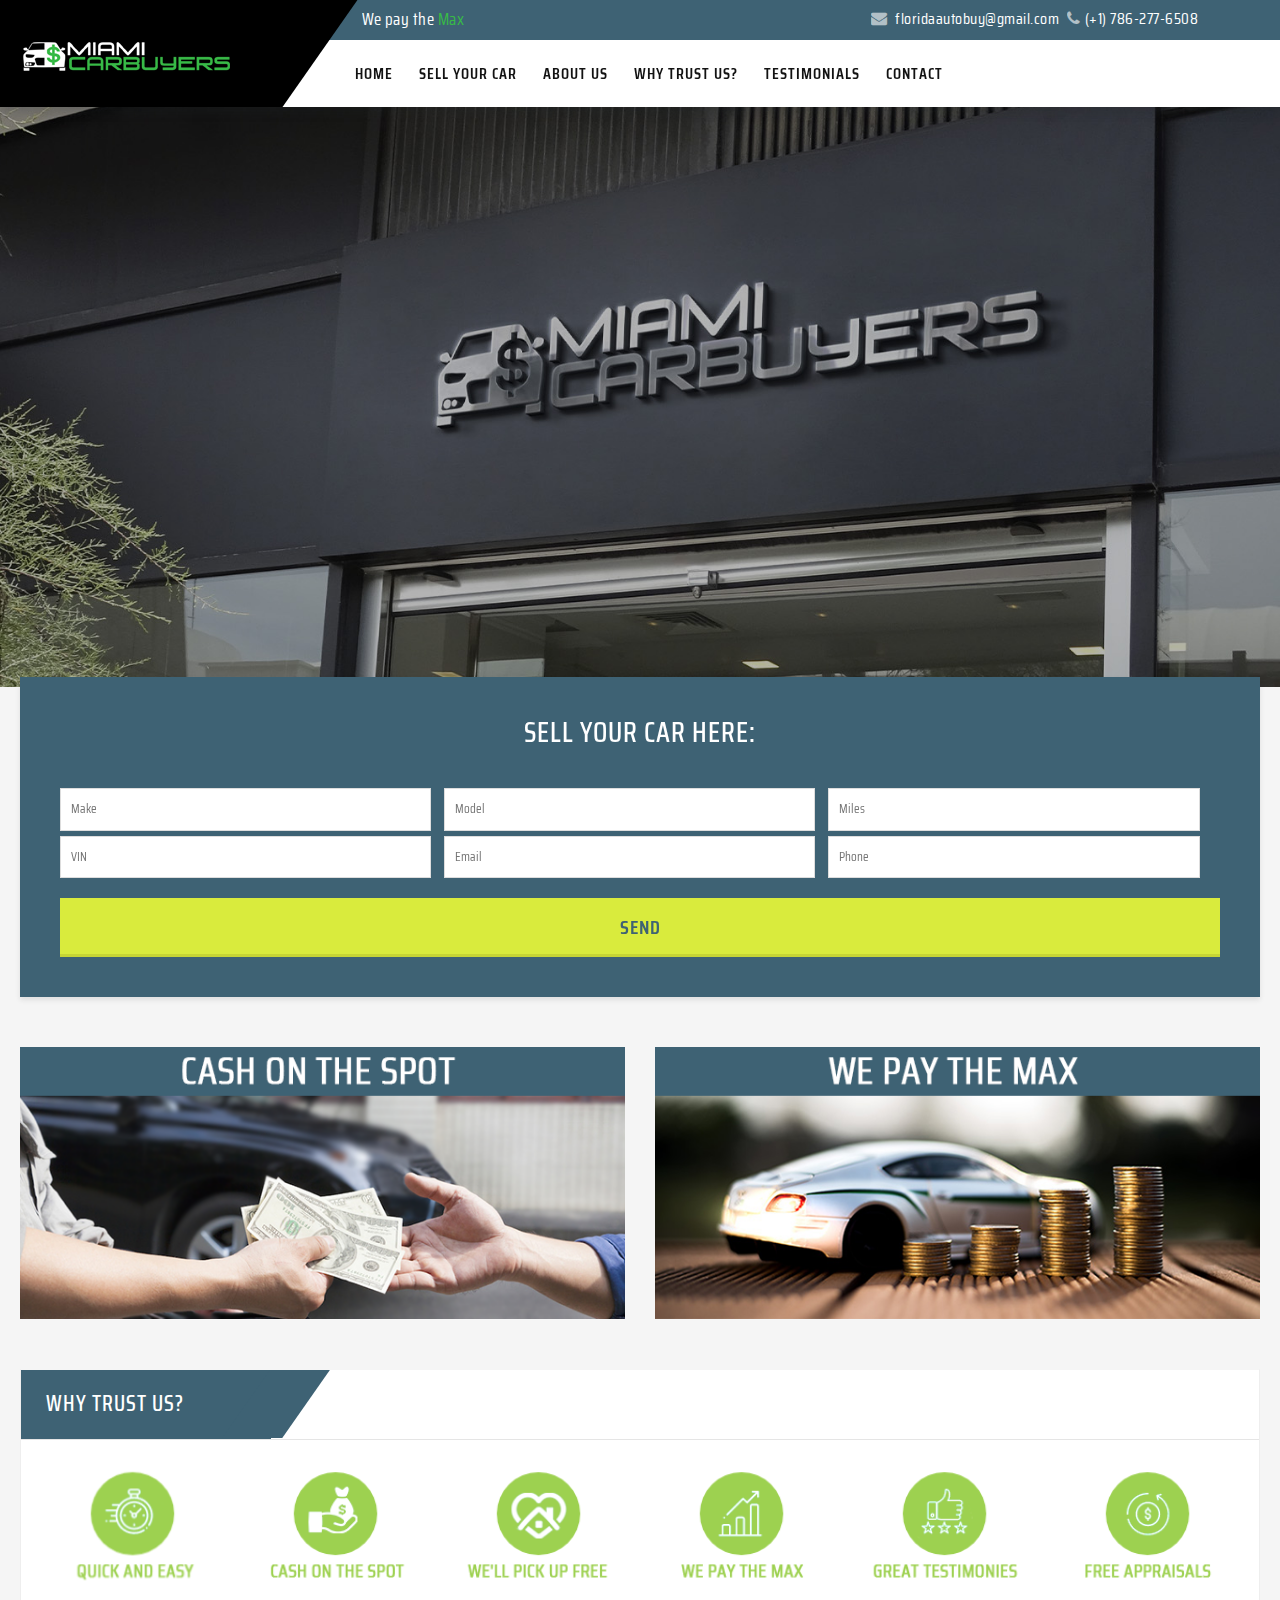
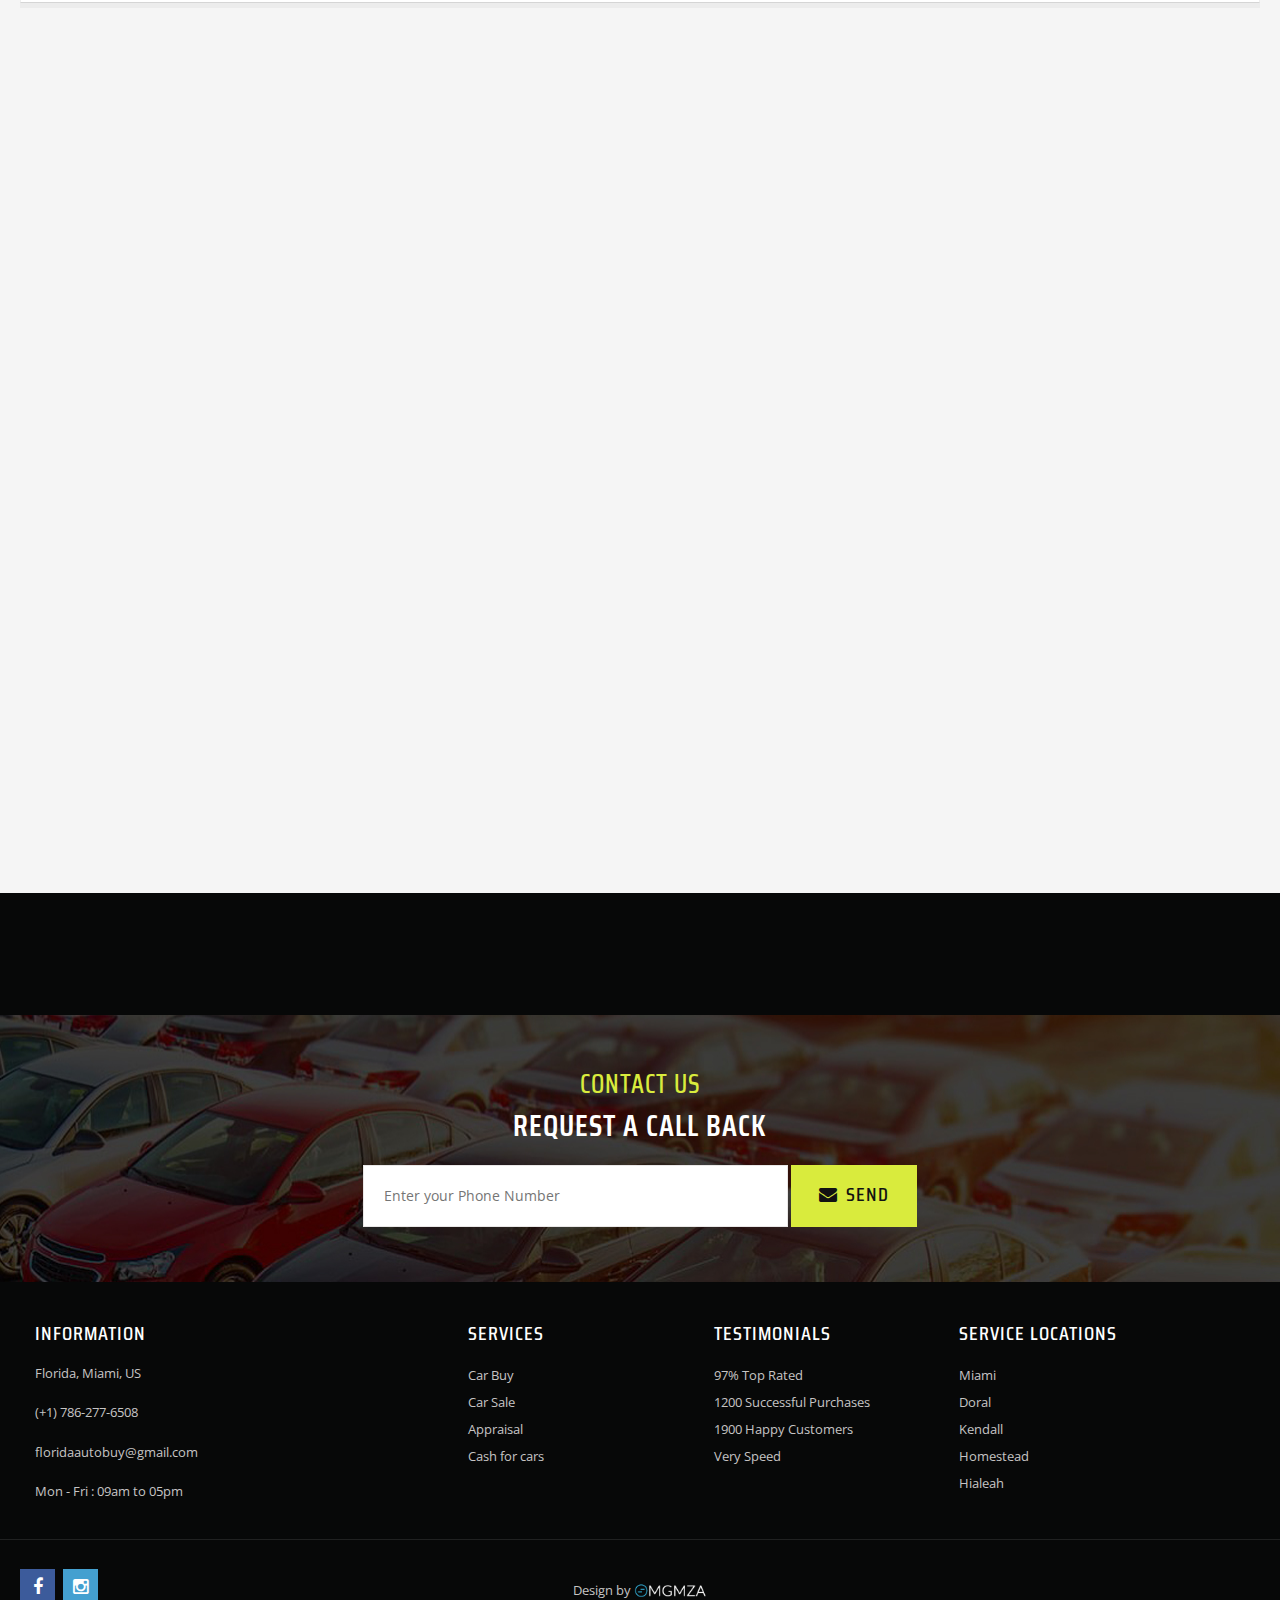
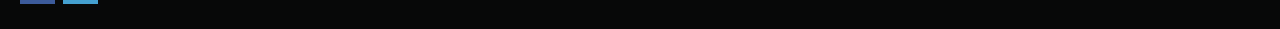
==== commit 9ea7652c: "Update" ====
--- a/index.html
+++ b/index.html
@@ -38,8 +38,8 @@
       <div class="row">
         <div id="header">
           <div class="header-container">
-            <div class="header-logo"> <a href="index-2.html" title="Car HTML" class="logo">
-              <div><img src="images/logo.png" alt="Car Store"></div>
+            <div class="header-logo"> <a href="index.html" title="Sell your Car Miami" class="logo">
+              <div><img src="images/logo.png" alt="Miami Car Buyers"></div>
               </a> </div>
             <div class="header__nav">
               <div class="header-banner">
@@ -111,7 +111,7 @@
             <div id='rev_slider_4_wrapper' class='rev_slider_wrapper fullwidthbanner-container' >
               <div id='rev_slider_4' class='rev_slider fullwidthabanner'>
                 <ul>
-                  <li data-transition='random' data-slotamount='7' data-masterspeed='1000' data-thumb='images/slide-img1.jpg'><img src='images/slide-img1.jpg'  data-bgfit='cover' data-bgrepeat='no-repeat' alt="banner"/>
+                  <li data-transition='random' data-slotamount='7' data-masterspeed='1000' data-thumb='images/slide-img1.jpg'><img src='images/slide-img1.jpg'  data-bgfit='cover' data-bgrepeat='no-repeat' alt="Miami Autobuy Company"/>
                     <div class="container">
                       <div class="content_slideshow">
                         <div class="row">
@@ -127,7 +127,7 @@
                       </div>
                     </div>
                   </li>
-                  <li data-transition='random' data-slotamount='7' data-masterspeed='1000' data-thumb='images/slide-img2.jpg'><img src='images/slide-img2.jpg'  data-bgfit='cover' data-bgrepeat='no-repeat' alt="banner"/>
+                  <li data-transition='random' data-slotamount='7' data-masterspeed='1000' data-thumb='images/slide-img2.jpg'><img src='images/slide-img2.jpg'  data-bgfit='cover' data-bgrepeat='no-repeat' alt="Miami Autobuy Company"/>
                     <div class="container">
                       <div class="content_slideshow">
                         <div class="row">
@@ -196,8 +196,8 @@
     <div id="top">
       <div class="container">
         <div class="row">
-          <div class="col-lg-6 col-md-6 col-sm-6 col-xs-12"> <a data-scroll-goto="1"> <img src="images/speakers.png" alt="promotion-banner1"> </a> </div>
-          <div class="col-lg-6 col-md-6 col-sm-6 col-xs-12"> <a data-scroll-goto="2"> <img src="images/schedule.png" alt="promotion-banner2"> </a> </div>
+          <div class="col-lg-6 col-md-6 col-sm-6 col-xs-12"> <a data-scroll-goto="1"> <img src="images/speakers.png" alt="Cash on the Spot"> </a> </div>
+          <div class="col-lg-6 col-md-6 col-sm-6 col-xs-12"> <a data-scroll-goto="2"> <img src="images/schedule.png" alt="We pay the Max"> </a> </div>
         </div>
       </div>
     </div>
@@ -212,26 +212,26 @@
         <div class="slider-items slider-width-col6"> 
           <!-- Item -->
           <div class="item">
-            <div class="logo-item"><a><img src="images/choose-1.png" alt="Image"></a></div>
-          </div>
-          <div class="item">
-            <div class="logo-item"><a><img src="images/choose-2.png" alt="Image"></a></div>
+            <div class="logo-item"><a><img src="images/choose-1.png" alt="Quick and easy"></a></div>
+          </div>
+          <div class="item">
+            <div class="logo-item"><a><img src="images/choose-2.png" alt="Cash on the Spot"></a></div>
           </div>
           <!-- End Item --> 
           <!-- Item -->
           <div class="item">
-            <div class="logo-item"><a><img src="images/choose-3.png" alt="Image"></a></div>
-          </div>
-          <div class="item">
-            <div class="logo-item"><a><img src="images/choose-4.png" alt="Image"></a></div>
+            <div class="logo-item"><a><img src="images/choose-3.png" alt="Well pick up free"></a></div>
+          </div>
+          <div class="item">
+            <div class="logo-item"><a><img src="images/choose-4.png" alt="We pay the max"></a></div>
           </div>
           <!-- End Item --> 
           <!-- Item -->
           <div class="item">
-            <div class="logo-item"><a><img src="images/choose-5.png" alt="Image"></a></div>
-          </div>
-          <div class="item">
-            <div class="logo-item"><a><img src="images/choose-6.png" alt="Image"></a></div>
+            <div class="logo-item"><a><img src="images/choose-5.png" alt="Great Testimonials"></a></div>
+          </div>
+          <div class="item">
+            <div class="logo-item"><a><img src="images/choose-6.png" alt="Free Appraisal"></a></div>
           </div>
           <!-- End Item -->     
         </div>
@@ -249,17 +249,17 @@
               <div class="offer-slider parallax parallax-2">
                 <ul class="bxslider">
                   <li>
-                    <div class="avatar"><img src="images/member2.png" alt="Image"></div>
+                    <div class="avatar"><img src="images/member2.png"></div>
                     <div class="testimonials">they come in 30 minutes and give me cash in the spot for my vehicle, highly recomended</div>
                     <div class="clients_author">Brian Torgnielli <span>Happy Customer</span> </div>
                   </li>
                   <li>
-                    <div class="avatar"><img src="images/member3.png" alt="Image"></div>
+                    <div class="avatar"><img src="images/member3.png"></div>
                     <div class="testimonials">Gabriel was very professional, I liked that they pay me in cash</div>
                     <div class="clients_author">Arthur <span>Happy Customer</span> </div>
                   </li>
                   <li>
-                    <div class="avatar"><img src="images/member1.png" alt="Image"></div>
+                    <div class="avatar"><img src="images/member1.png"></div>
                     <div class="testimonials">Highly recommend!</div>
                     <div class="clients_author">Dean <span>Happy Customer</span> </div>
                   </li>
@@ -369,7 +369,7 @@
           <ul>
             <li>
               <div class="feature-box">
-                <div class="icon-truck"><img src="images/world-icon.png" alt="Image"></div>
+                <div class="icon-truck"><img src="images/world-icon.png"></div>
                 <div class="content">
                   <h6>97%</h6>
                   <p>Top Rated</p>
@@ -378,7 +378,7 @@
             </li>
             <li>
               <div class="feature-box">
-                <div class="icon-support"><img src="images/car-sold-icon.png" alt="Image"></div>
+                <div class="icon-support"><img src="images/car-sold-icon.png"></div>
                 <div class="content">
                   <h6>1200+</h6>
                   <p>Successful Purchases</p>
@@ -387,7 +387,7 @@
             </li>
             <li>
               <div class="feature-box">
-                <div class="icon-money"><img src="images/tag-icon.png" alt="Image"></div>
+                <div class="icon-money"><img src="images/tag-icon.png"></div>
                 <div class="content">
                   <h6>1900+</h6>
                   <p>Happy Customers</p>
@@ -396,7 +396,7 @@
             </li>
             <li class="last">
               <div class="feature-box">
-                <div class="icon-return"><img src="images/compare-icon.png" alt="Image"></div>
+                <div class="icon-return"><img src="images/compare-icon.png"></div>
                 <div class="content">
                   <h6>1º Speed</h6>
                   <p>Very Fast Service</p>
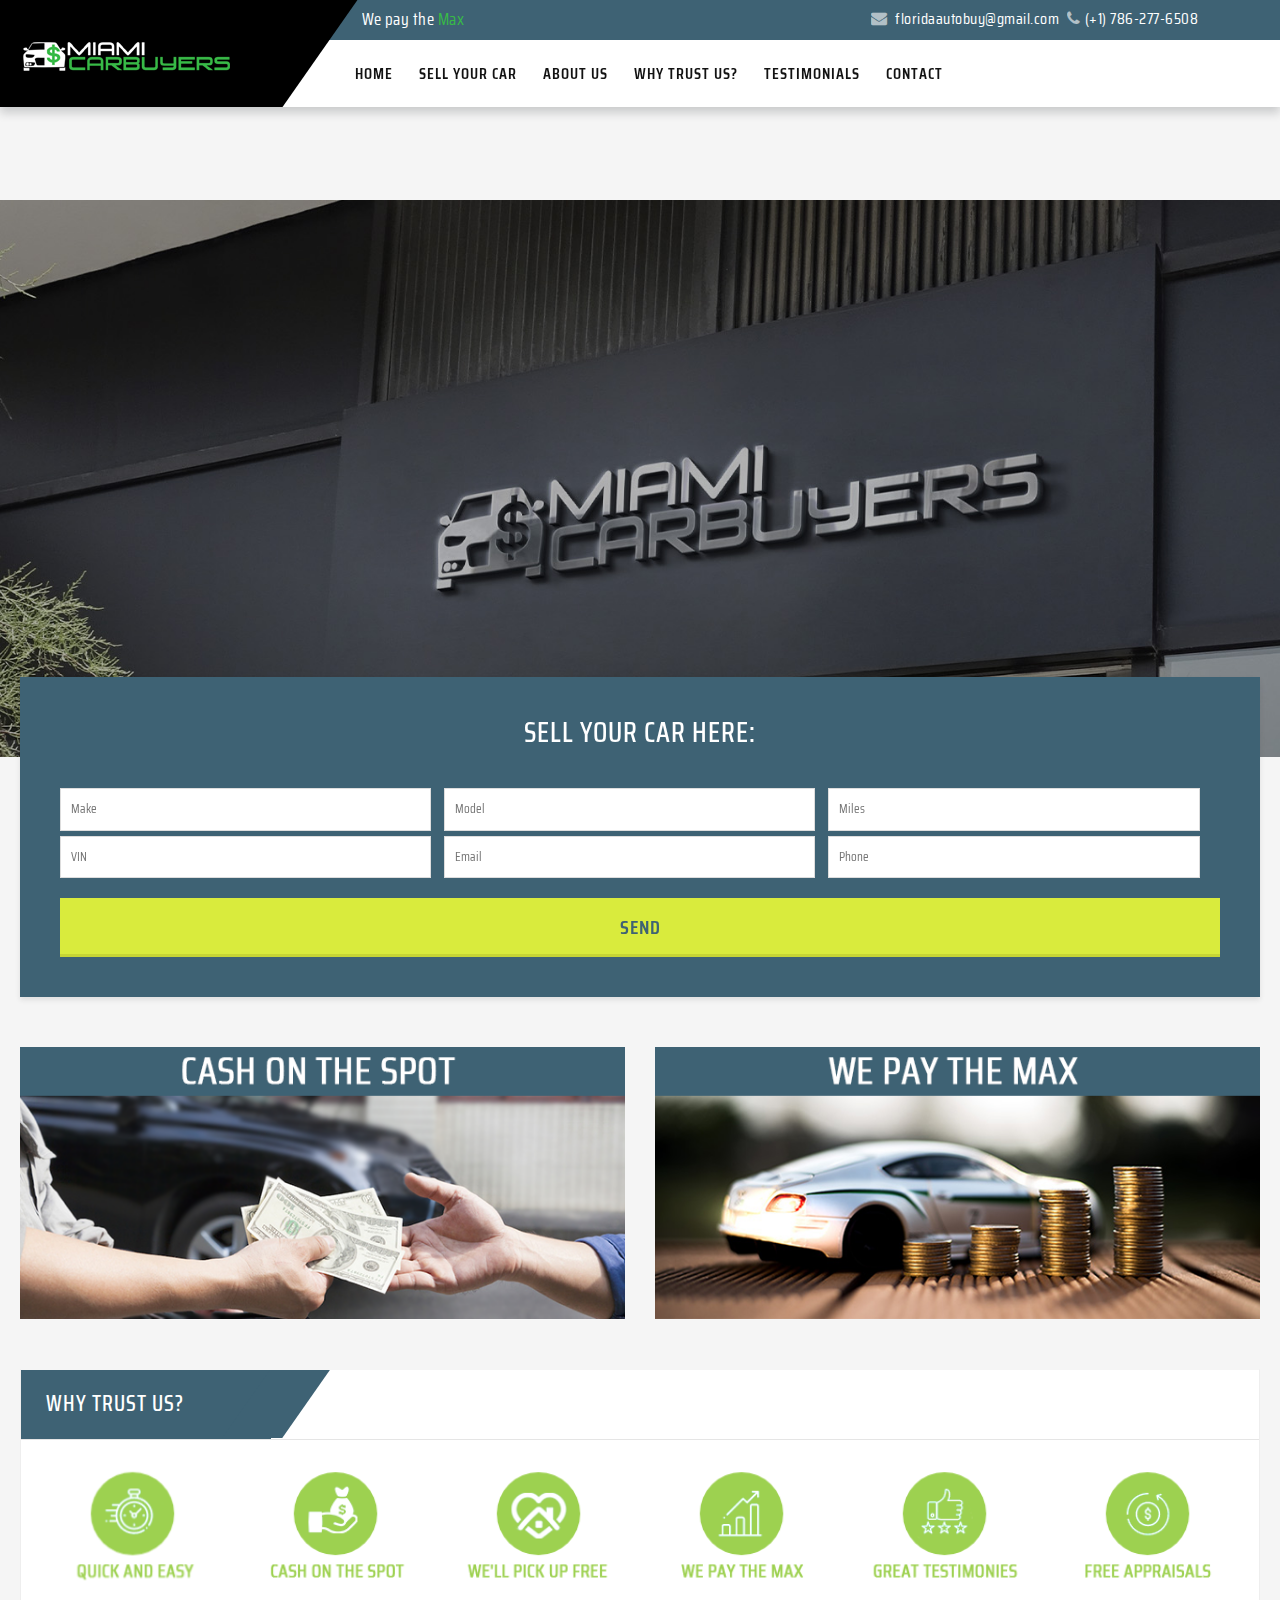
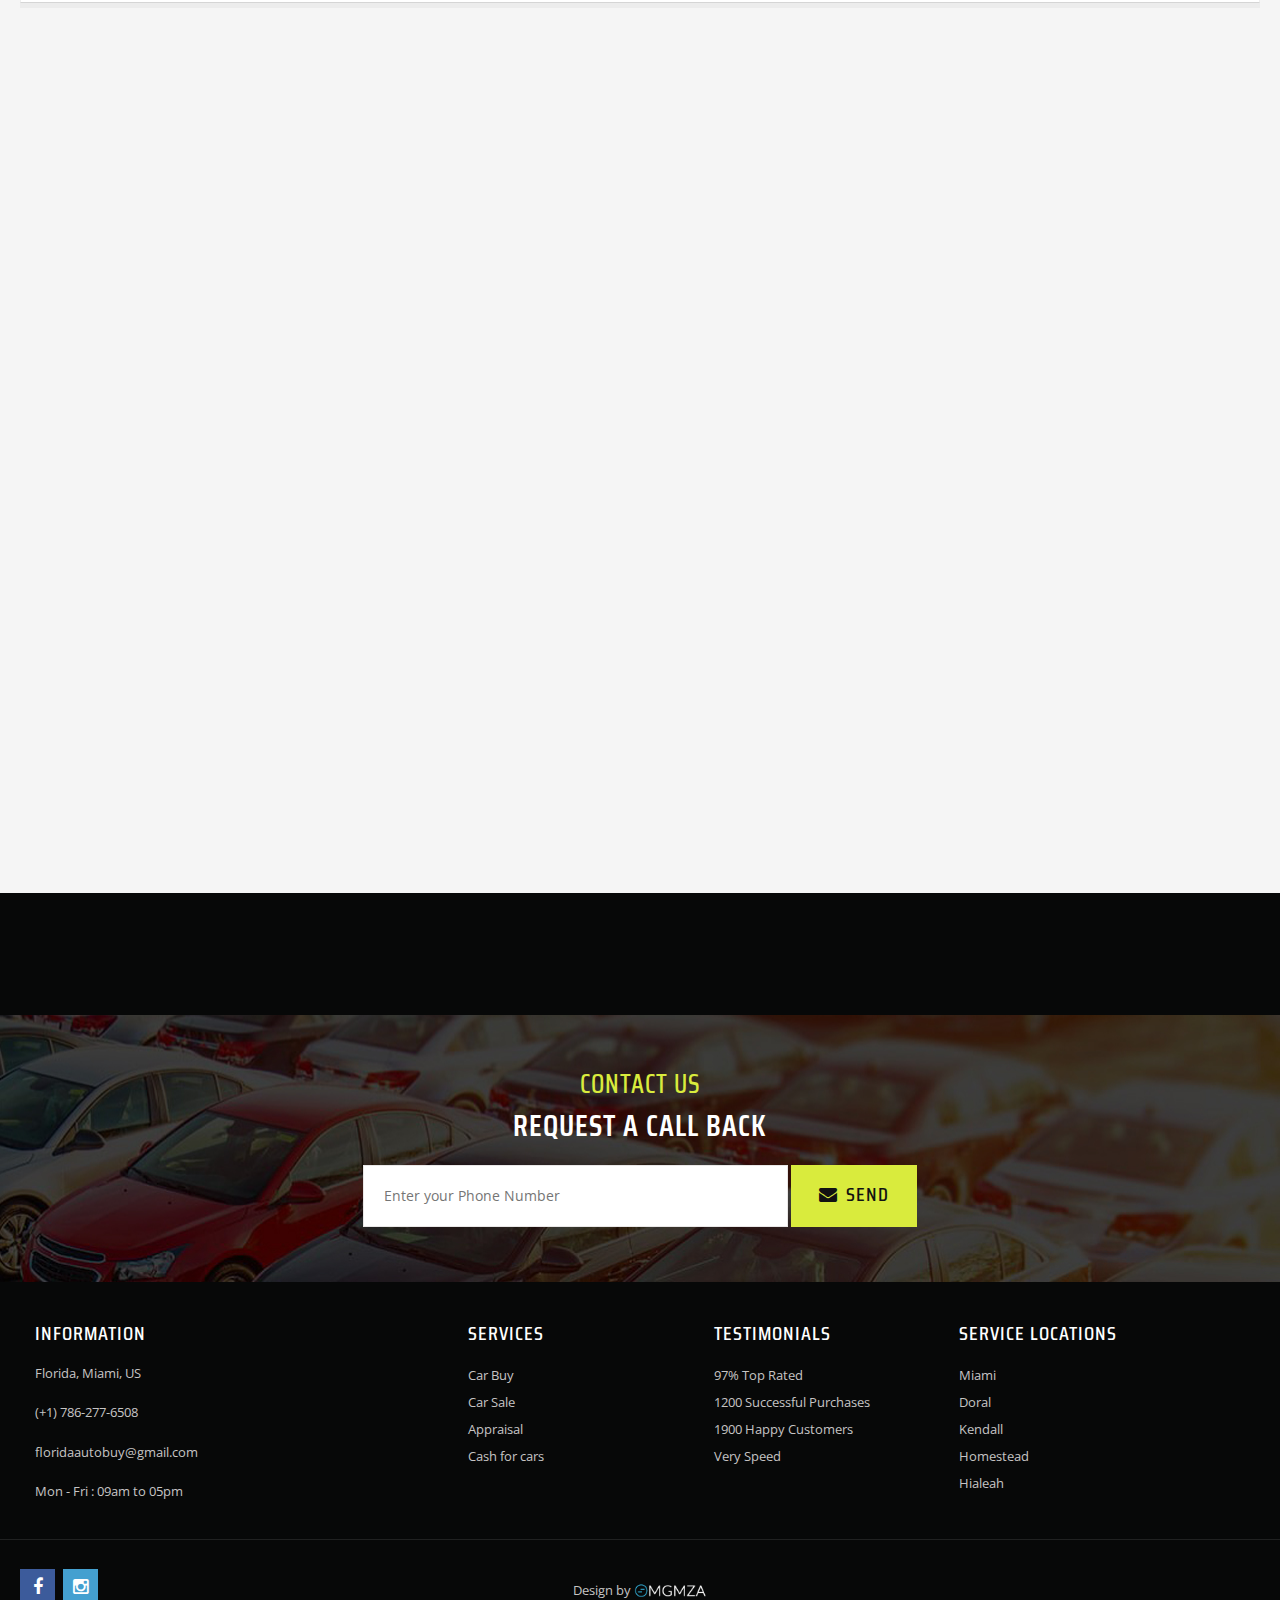
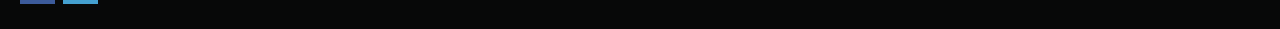
==== commit a77be746: "Update" ====
--- a/index.html
+++ b/index.html
@@ -133,10 +133,42 @@
                         <div class="row">
                           <div>
                             <div class="info">
-                              <div class='tp-caption ExtraLargeTitle sft  tp-resizeme ' data-endspeed='500' data-speed='500' data-start='1100' data-easing='Linear.easeNone' data-splitin='none' data-splitout='none' data-elementdelay='0.1' data-endelementdelay='0.1' style='z-index:2; white-space:nowrap;'><span>Cash for Cars</span> </div>
-                              <div class='tp-caption LargeTitle sfl  tp-resizeme ' data-endspeed='500' data-speed='500' data-start='1300' data-easing='Linear.easeNone' data-splitin='none' data-splitout='none' data-elementdelay='0.1' data-endelementdelay='0.1' style='z-index:3; white-space:nowrap;'><span style="font-weight:normal; display:block">We Pay the</span> Max </div>
+                              <div class='tp-caption ExtraLargeTitle sft  tp-resizeme ' data-endspeed='500' data-speed='500' data-start='1100' data-easing='Linear.easeNone' data-splitin='none' data-splitout='none' data-elementdelay='0.1' data-endelementdelay='0.1' style='z-index:2; white-space:nowrap;'><span>Motorcycles</span> </div>
+                              <div class='tp-caption LargeTitle sfl  tp-resizeme ' data-endspeed='500' data-speed='500' data-start='1300' data-easing='Linear.easeNone' data-splitin='none' data-splitout='none' data-elementdelay='0.1' data-endelementdelay='0.1' style='z-index:3; white-space:nowrap;'><span style="font-weight:normal; display:block">We Buy </span> Motorcycles </div>
                               <div class='tp-caption Title sft  tp-resizeme ' data-endspeed='500' data-speed='500' data-start='1450' data-easing='Power2.easeInOut' data-splitin='none' data-splitout='none' data-elementdelay='0.1' data-endelementdelay='0.1' style='z-index:4; white-space:nowrap;'>Get cash in less than 30 Minutes</div>
-                              <div class='tp-caption sfb  tp-resizeme ' data-endspeed='500' data-speed='500' data-start='1500' data-easing='Linear.easeNone' data-splitin='none' data-splitout='none' data-elementdelay='0.1' data-endelementdelay='0.1' style='z-index:4; white-space:nowrap;'><a href='#sell' class="buy-btn">Sell your car</a> </div>
+                              <div class='tp-caption sfb  tp-resizeme ' data-endspeed='500' data-speed='500' data-start='1500' data-easing='Linear.easeNone' data-splitin='none' data-splitout='none' data-elementdelay='0.1' data-endelementdelay='0.1' style='z-index:4; white-space:nowrap;'><a href='sellmymotorcyclemiami/index.html' class="buy-btn">Sell your Motorcycle</a> </div>
+                            </div>
+                          </div>
+                        </div>
+                      </div>
+                    </div>
+                  </li>
+                  <li data-transition='random' data-slotamount='7' data-masterspeed='1000' data-thumb='images/slide-img3.jpg'><img src='images/slide-img3.jpg'  data-bgfit='cover' data-bgrepeat='no-repeat' alt="Miami Autobuy Company"/>
+                    <div class="container">
+                      <div class="content_slideshow">
+                        <div class="row">
+                          <div>
+                            <div class="info">
+                              <div class='tp-caption ExtraLargeTitle sft  tp-resizeme ' data-endspeed='500' data-speed='500' data-start='1100' data-easing='Linear.easeNone' data-splitin='none' data-splitout='none' data-elementdelay='0.1' data-endelementdelay='0.1' style='z-index:2; white-space:nowrap;'><span>Boats & Powerboats</span> </div>
+                              <div class='tp-caption LargeTitle sfl  tp-resizeme ' data-endspeed='500' data-speed='500' data-start='1300' data-easing='Linear.easeNone' data-splitin='none' data-splitout='none' data-elementdelay='0.1' data-endelementdelay='0.1' style='z-index:3; white-space:nowrap;'><span style="font-weight:normal; display:block">We Buy </span> Boats </div>
+                              <div class='tp-caption Title sft  tp-resizeme ' data-endspeed='500' data-speed='500' data-start='1450' data-easing='Power2.easeInOut' data-splitin='none' data-splitout='none' data-elementdelay='0.1' data-endelementdelay='0.1' style='z-index:4; white-space:nowrap;'>We accept ALL used powerboats and yachts</div>
+                              <div class='tp-caption sfb  tp-resizeme ' data-endspeed='500' data-speed='500' data-start='1500' data-easing='Linear.easeNone' data-splitin='none' data-splitout='none' data-elementdelay='0.1' data-endelementdelay='0.1' style='z-index:4; white-space:nowrap;'><a href='sellmyboatmiami/index.html' class="buy-btn">Sell your Boat</a> </div>
+                            </div>
+                          </div>
+                        </div>
+                      </div>
+                    </div>
+                  </li>
+                  <li data-transition='random' data-slotamount='7' data-masterspeed='1000' data-thumb='images/slide-img4.jpg'><img src='images/slide-img4.jpg'  data-bgfit='cover' data-bgrepeat='no-repeat' alt="Miami Autobuy Company"/>
+                    <div class="container">
+                      <div class="content_slideshow">
+                        <div class="row">
+                          <div>
+                            <div class="info">
+                              <div class='tp-caption ExtraLargeTitle sft  tp-resizeme ' data-endspeed='500' data-speed='500' data-start='1100' data-easing='Linear.easeNone' data-splitin='none' data-splitout='none' data-elementdelay='0.1' data-endelementdelay='0.1' style='z-index:2; white-space:nowrap;'><span>Motor Home & Campervans</span> </div>
+                              <div class='tp-caption LargeTitle sfl  tp-resizeme ' data-endspeed='500' data-speed='500' data-start='1300' data-easing='Linear.easeNone' data-splitin='none' data-splitout='none' data-elementdelay='0.1' data-endelementdelay='0.1' style='z-index:3; white-space:nowrap;'><span style="font-weight:normal; display:block">We Buy </span> Motor Home </div>
+                              <div class='tp-caption Title sft  tp-resizeme ' data-endspeed='500' data-speed='500' data-start='1450' data-easing='Power2.easeInOut' data-splitin='none' data-splitout='none' data-elementdelay='0.1' data-endelementdelay='0.1' style='z-index:4; white-space:nowrap;'>In any condition</div>
+                              <div class='tp-caption sfb  tp-resizeme ' data-endspeed='500' data-speed='500' data-start='1500' data-easing='Linear.easeNone' data-splitin='none' data-splitout='none' data-elementdelay='0.1' data-endelementdelay='0.1' style='z-index:4; white-space:nowrap;'><a href='#sell' class="buy-btn">Sell your Motorhome</a> </div>
                             </div>
                           </div>
                         </div>
